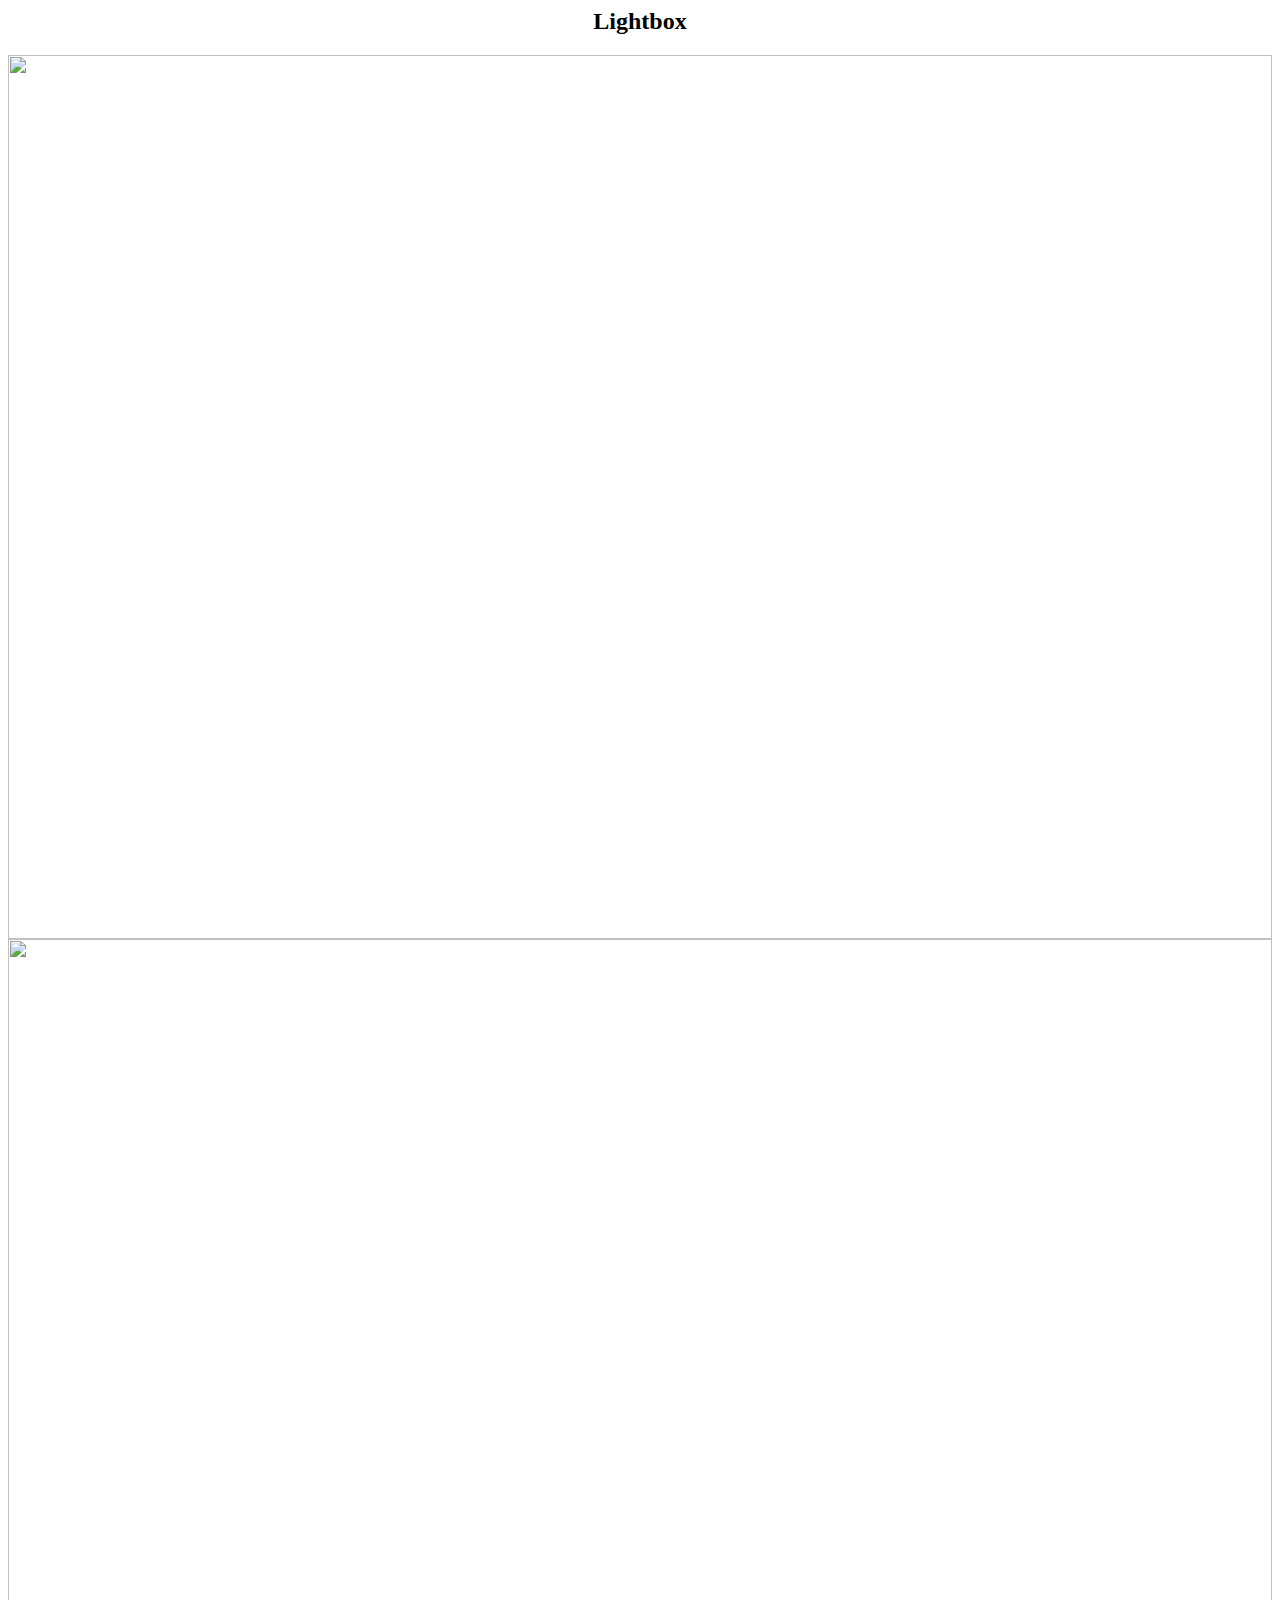
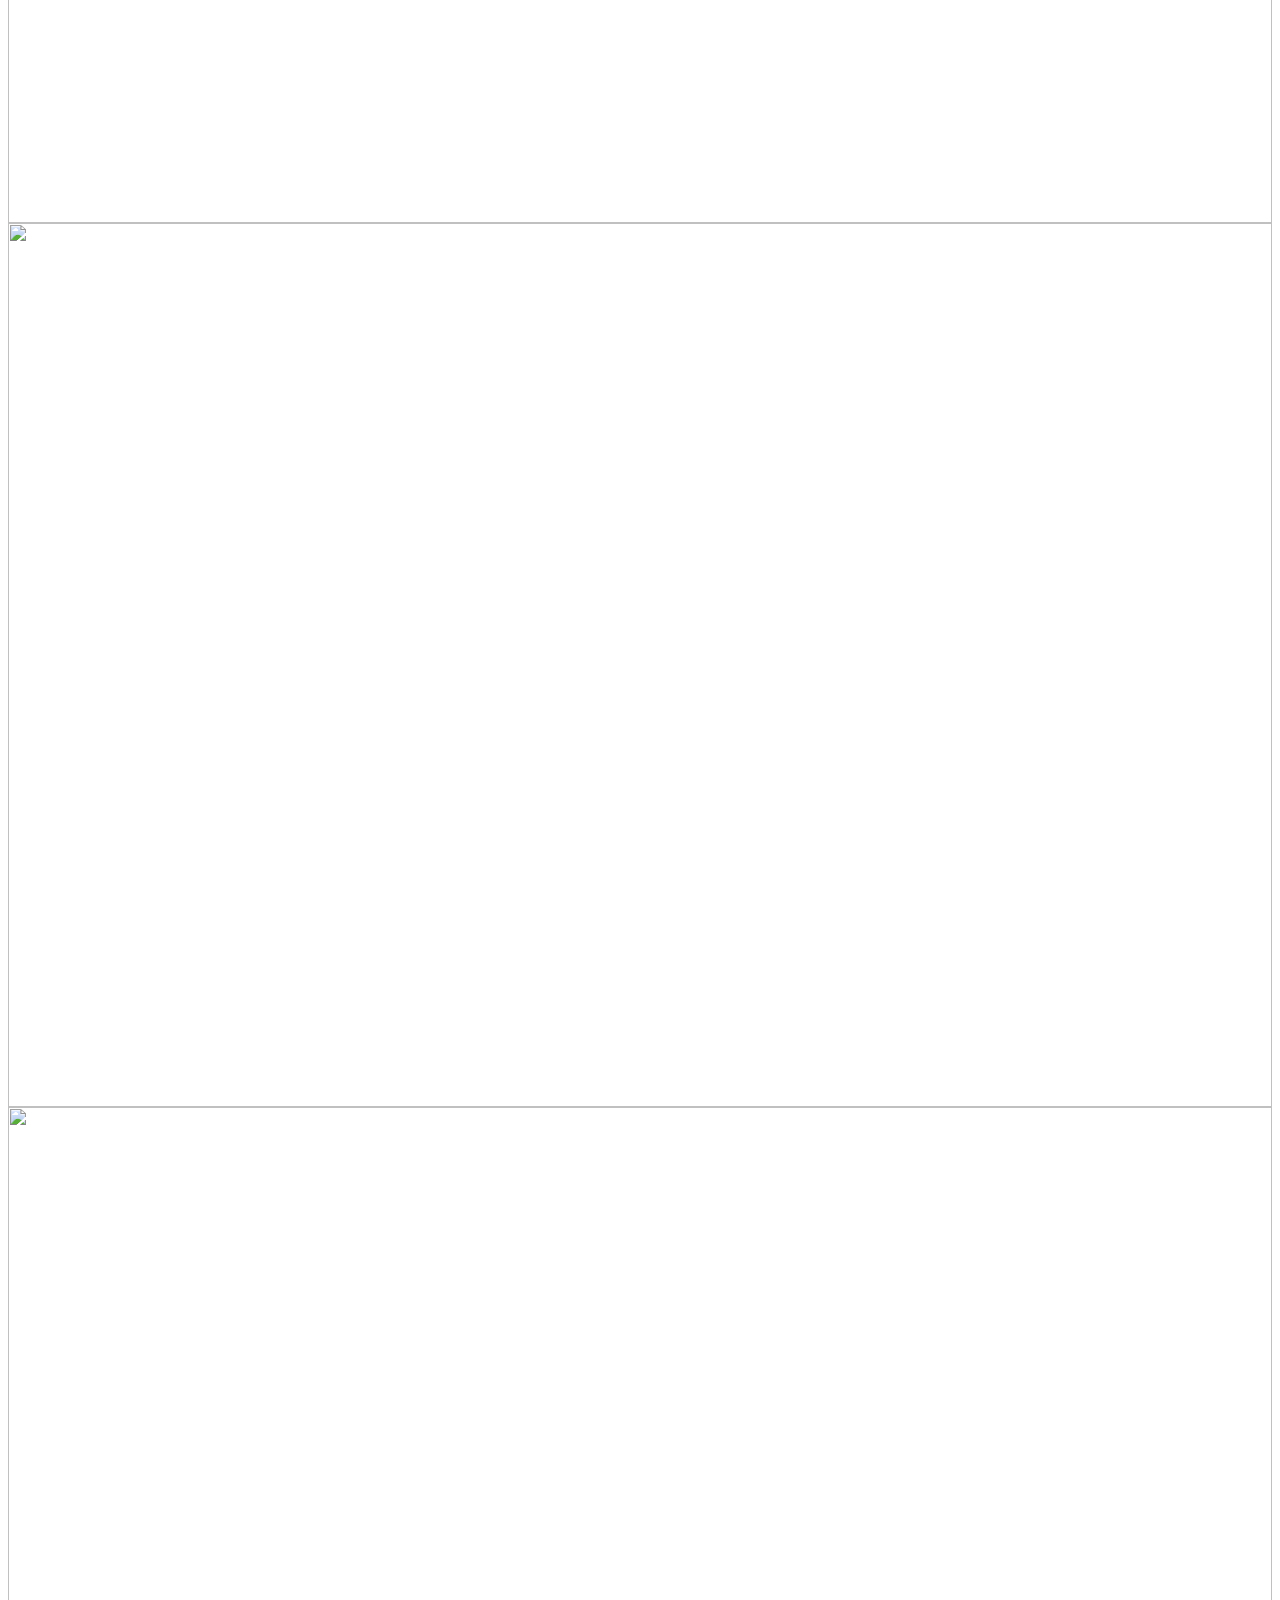
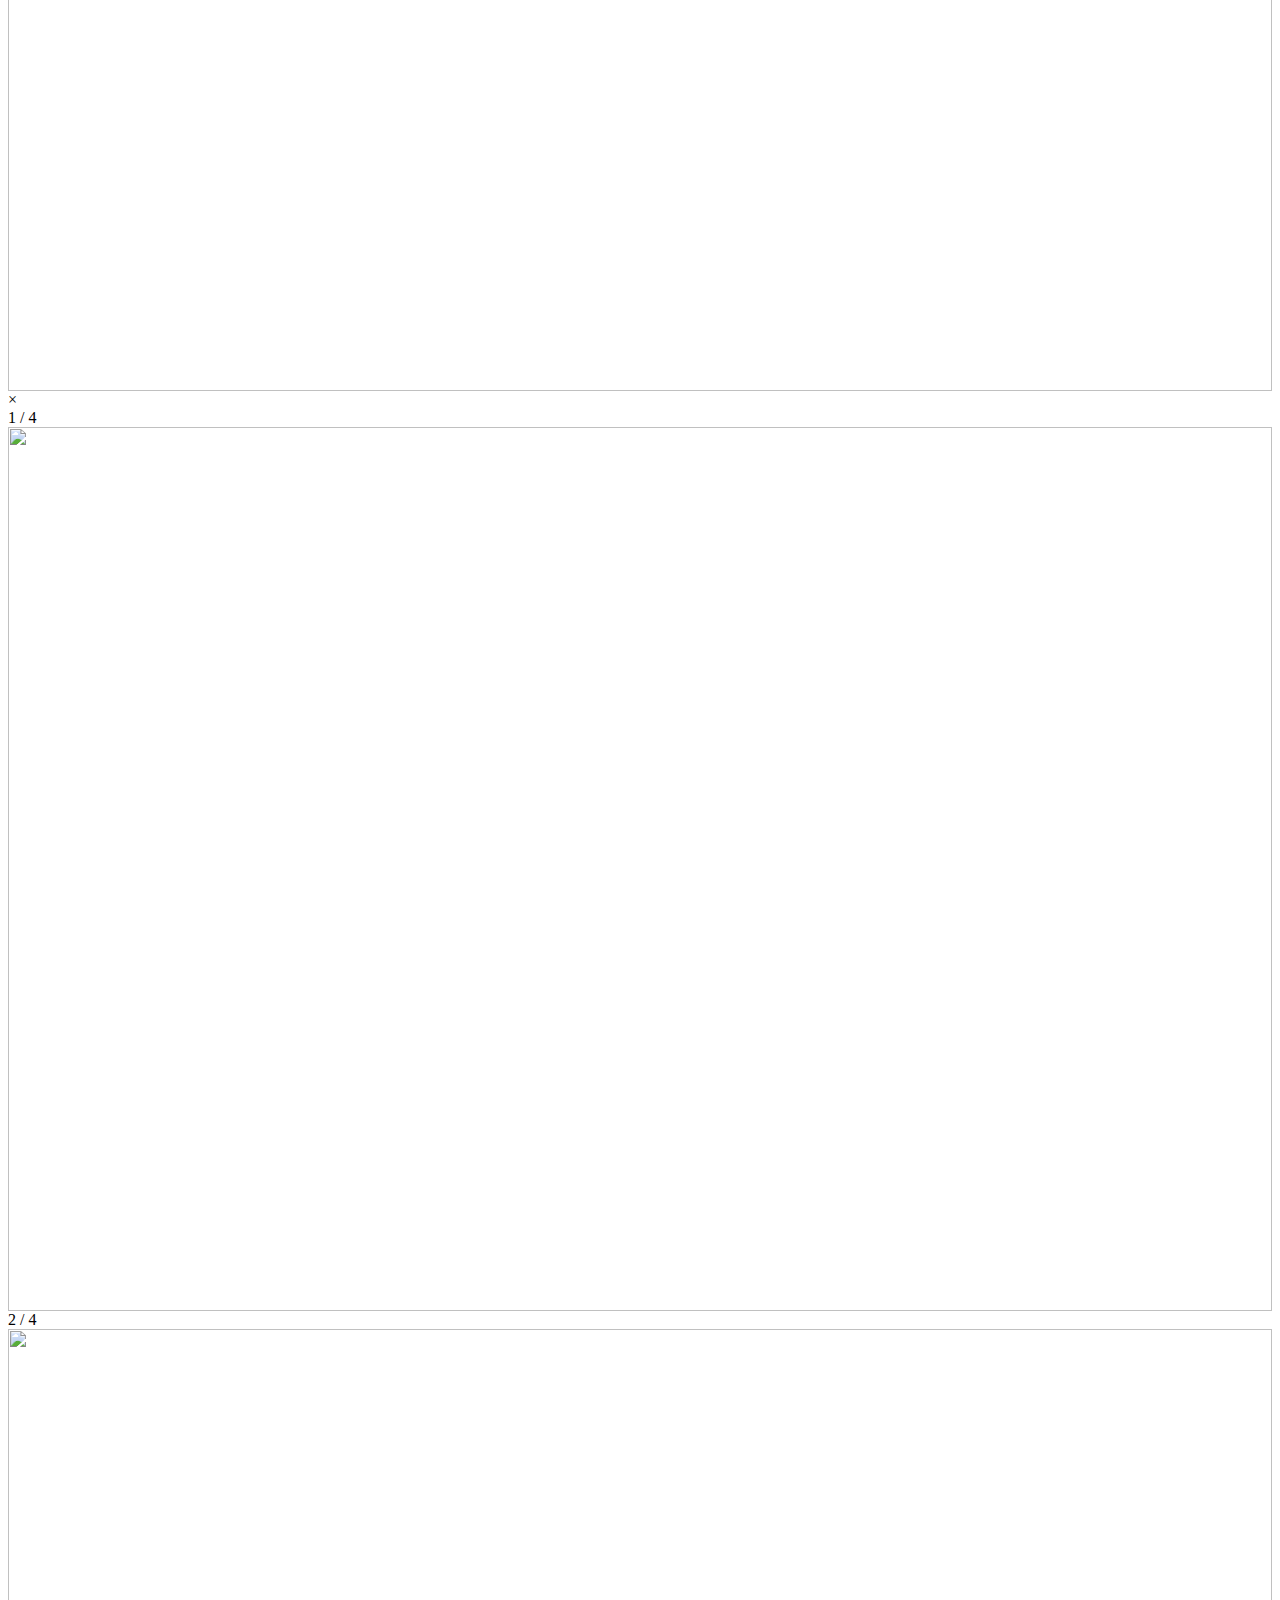
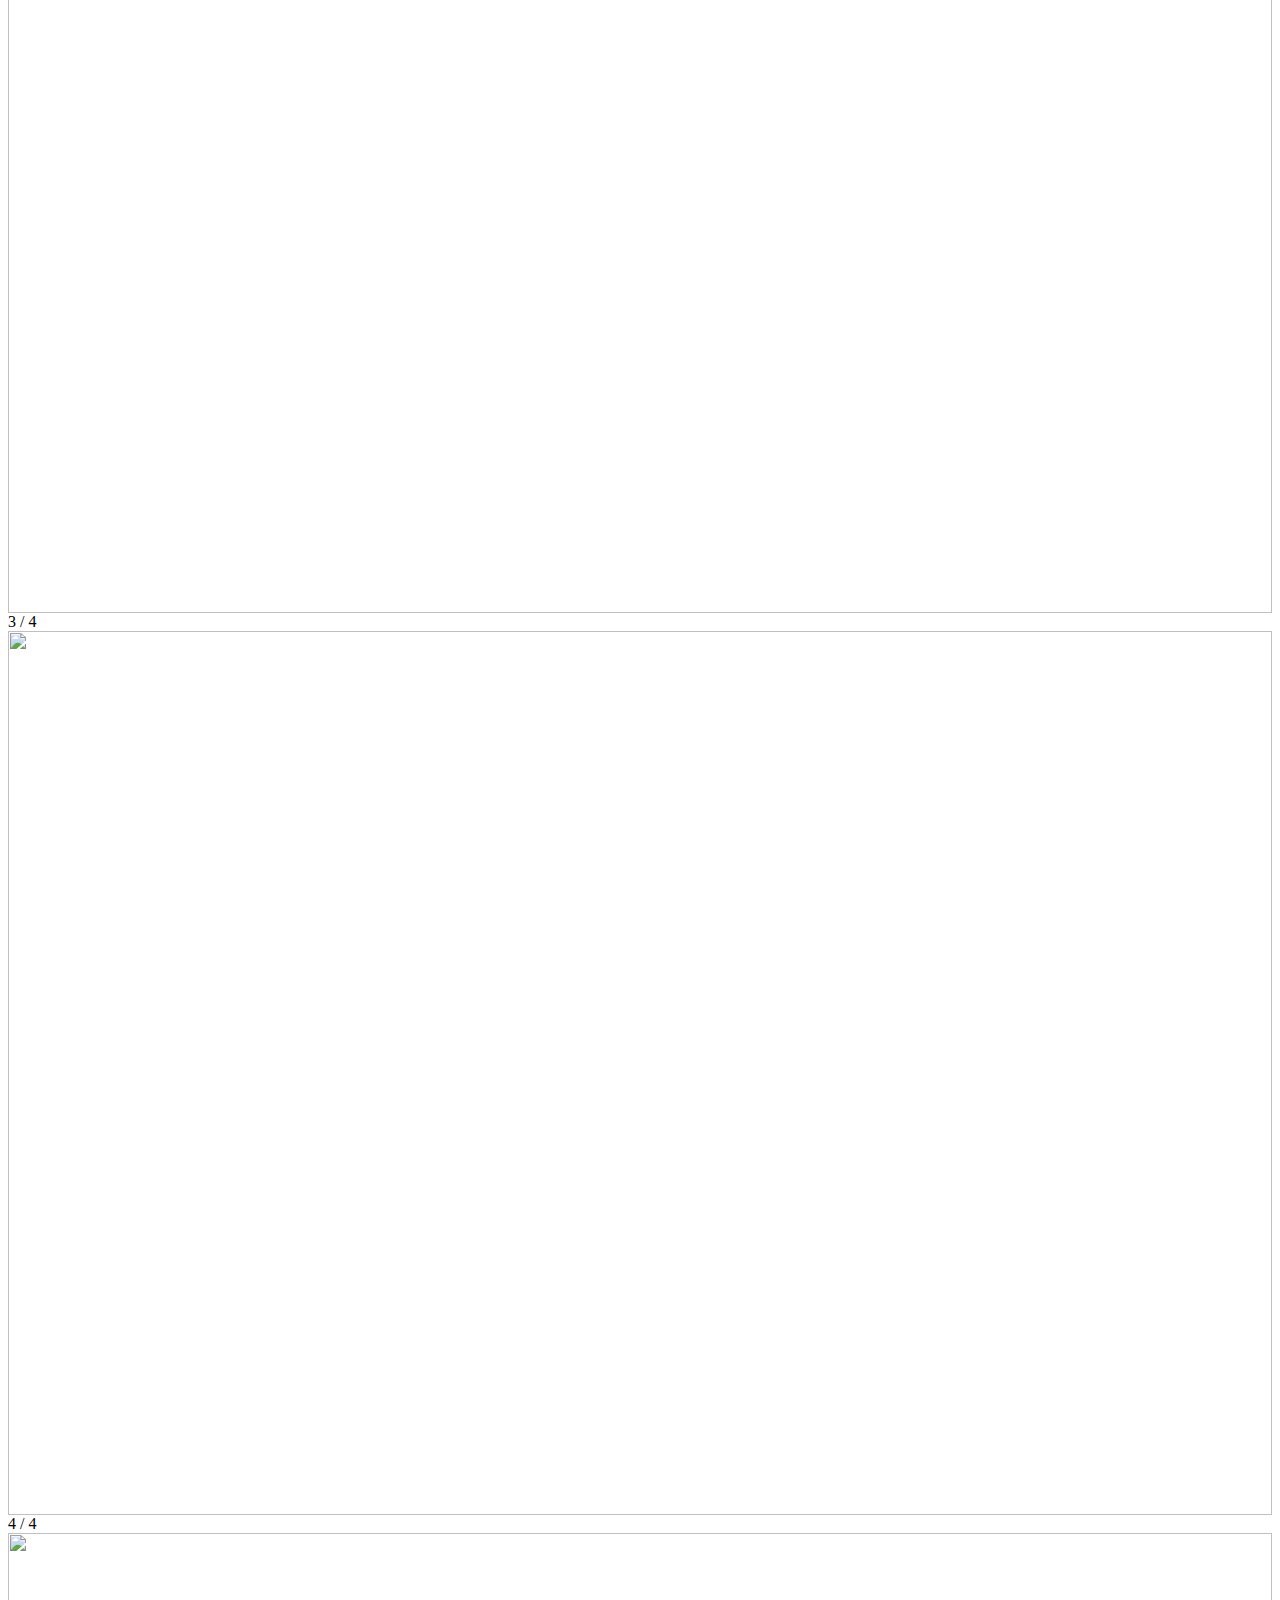
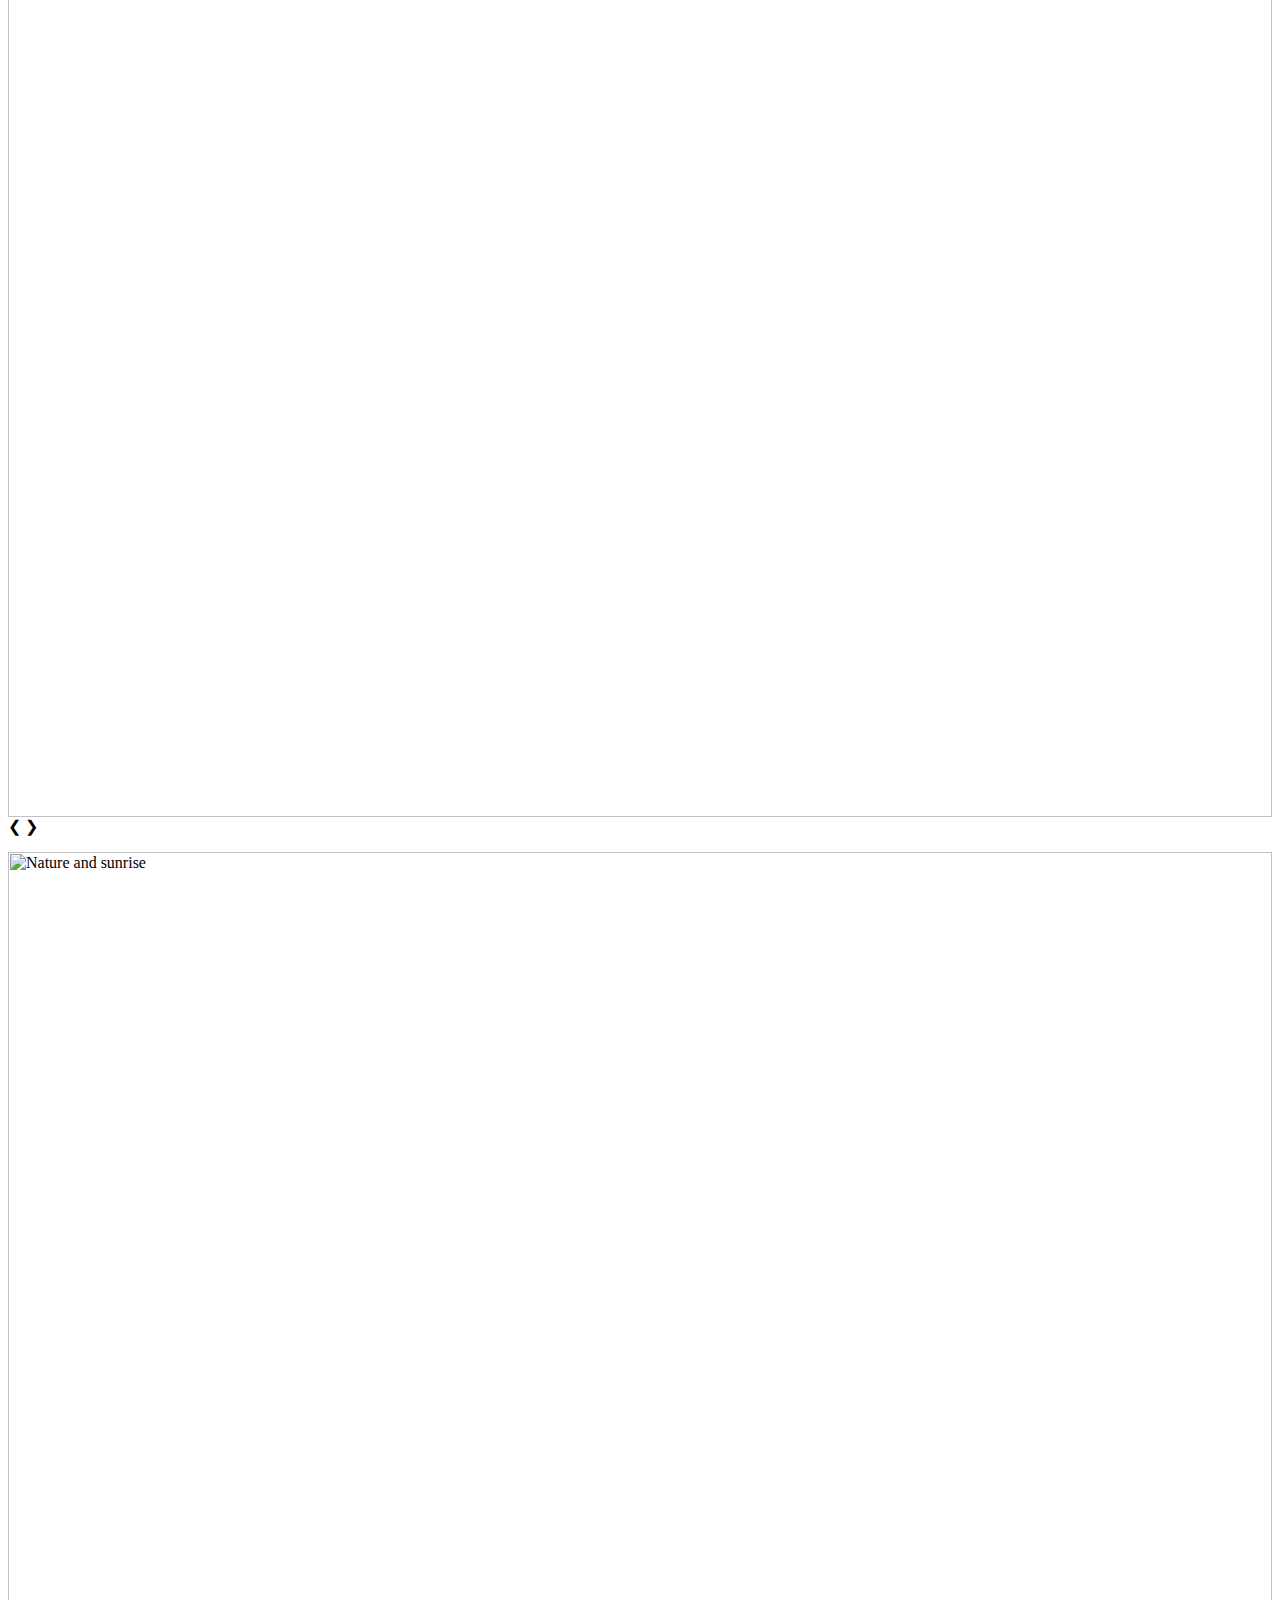
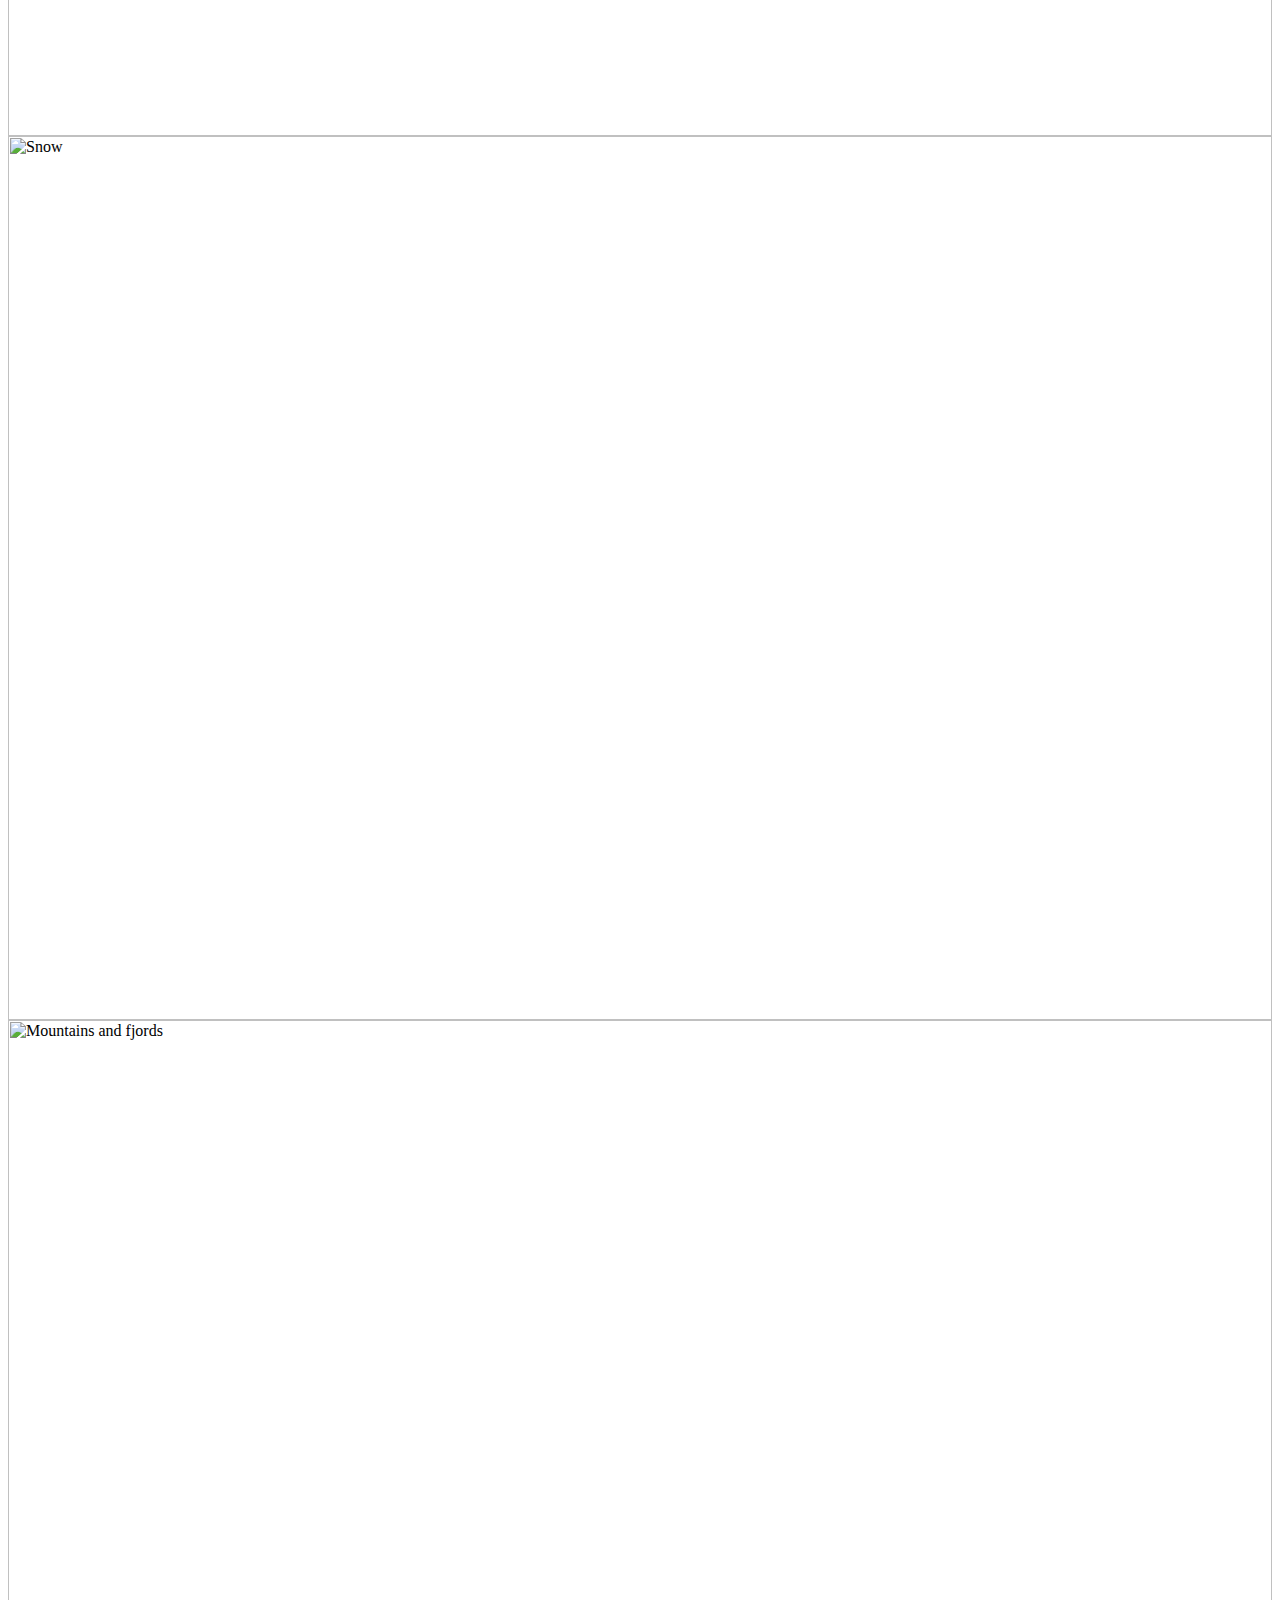
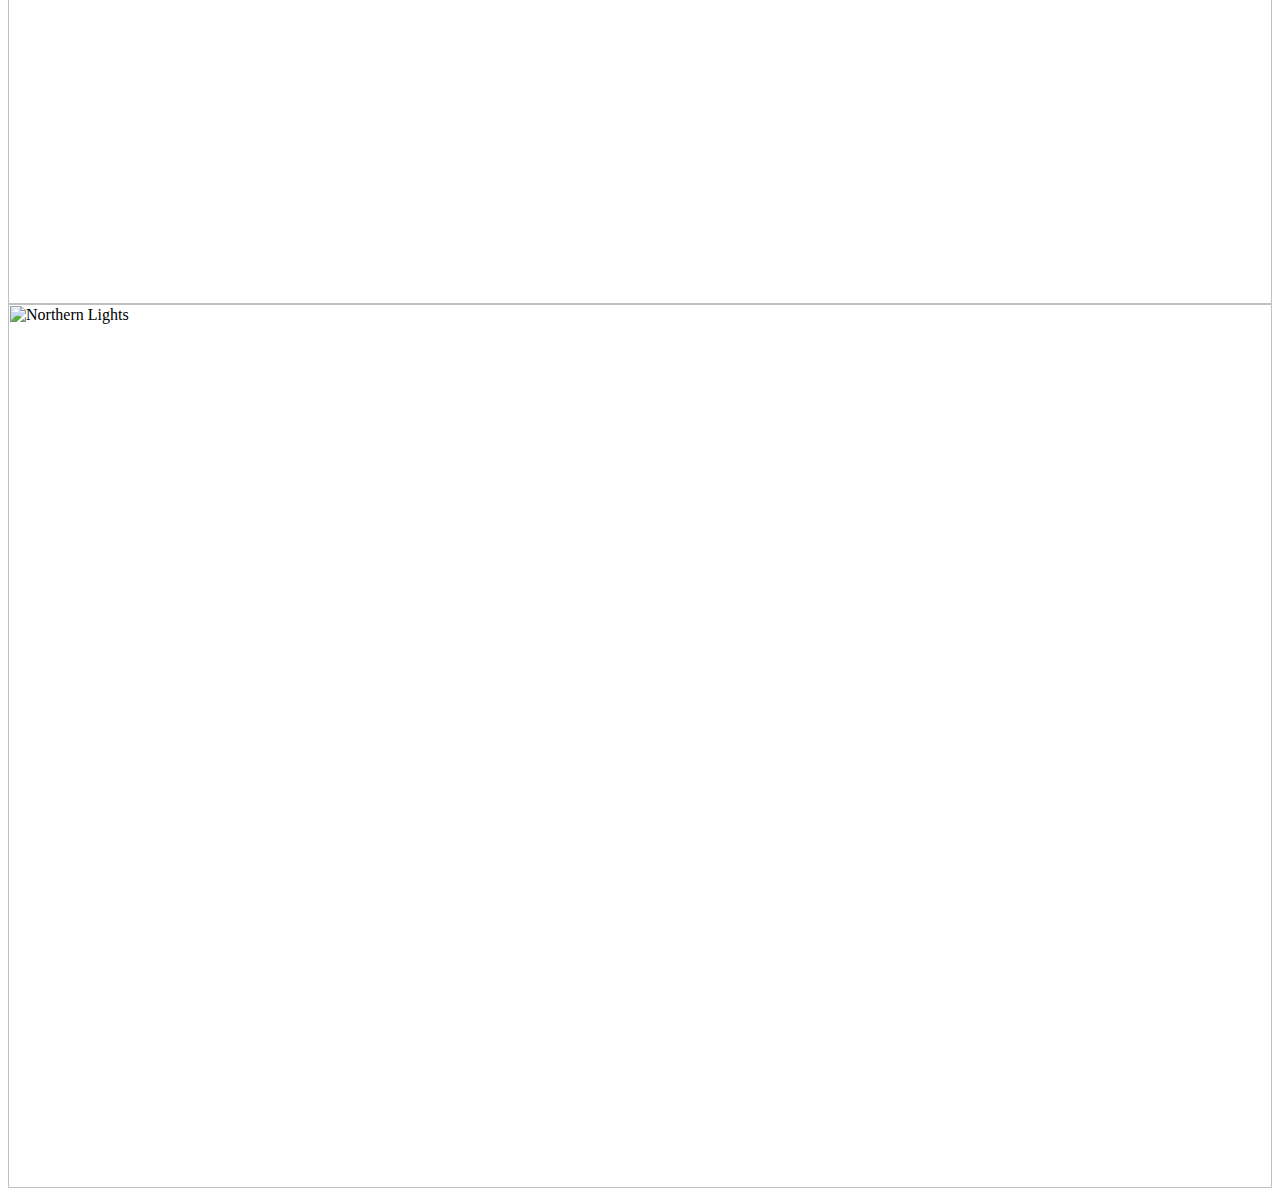
==== mordred.html @ 27543173 "updates" ====
<html>
<body>
<style src="gallery.css"></style>
 <script src="gallery.js"></script> 
<h2 style="text-align:center">Lightbox</h2>

<div class="row">
  <div class="column">
    <img src="img_nature.jpg" style="width:100%" onclick="openModal();currentSlide(1)" class="hover-shadow cursor">
  </div>
  <div class="column">
    <img src="img_snow.jpg" style="width:100%" onclick="openModal();currentSlide(2)" class="hover-shadow cursor">
  </div>
  <div class="column">
    <img src="img_mountains.jpg" style="width:100%" onclick="openModal();currentSlide(3)" class="hover-shadow cursor">
  </div>
  <div class="column">
    <img src="img_lights.jpg" style="width:100%" onclick="openModal();currentSlide(4)" class="hover-shadow cursor">
  </div>
</div>

<div id="myModal" class="modal">
  <span class="close cursor" onclick="closeModal()">&times;</span>
  <div class="modal-content">

    <div class="mySlides">
      <div class="numbertext">1 / 4</div>
      <img src="img_nature_wide.jpg" style="width:100%">
    </div>

    <div class="mySlides">
      <div class="numbertext">2 / 4</div>
      <img src="img_snow_wide.jpg" style="width:100%">
    </div>

    <div class="mySlides">
      <div class="numbertext">3 / 4</div>
      <img src="img_mountains_wide.jpg" style="width:100%">
    </div>
    
    <div class="mySlides">
      <div class="numbertext">4 / 4</div>
      <img src="img_lights_wide.jpg" style="width:100%">
    </div>
    
    <a class="prev" onclick="plusSlides(-1)">&#10094;</a>
    <a class="next" onclick="plusSlides(1)">&#10095;</a>

    <div class="caption-container">
      <p id="caption"></p>
    </div>


    <div class="column">
      <img class="demo cursor" src="img_nature_wide.jpg" style="width:100%" onclick="currentSlide(1)" alt="Nature and sunrise">
    </div>
    <div class="column">
      <img class="demo cursor" src="img_snow_wide.jpg" style="width:100%" onclick="currentSlide(2)" alt="Snow">
    </div>
    <div class="column">
      <img class="demo cursor" src="img_mountains_wide.jpg" style="width:100%" onclick="currentSlide(3)" alt="Mountains and fjords">
    </div>
    <div class="column">
      <img class="demo cursor" src="img_lights_wide.jpg" style="width:100%" onclick="currentSlide(4)" alt="Northern Lights">
    </div>
  </div>
</div>

</body>
</html>
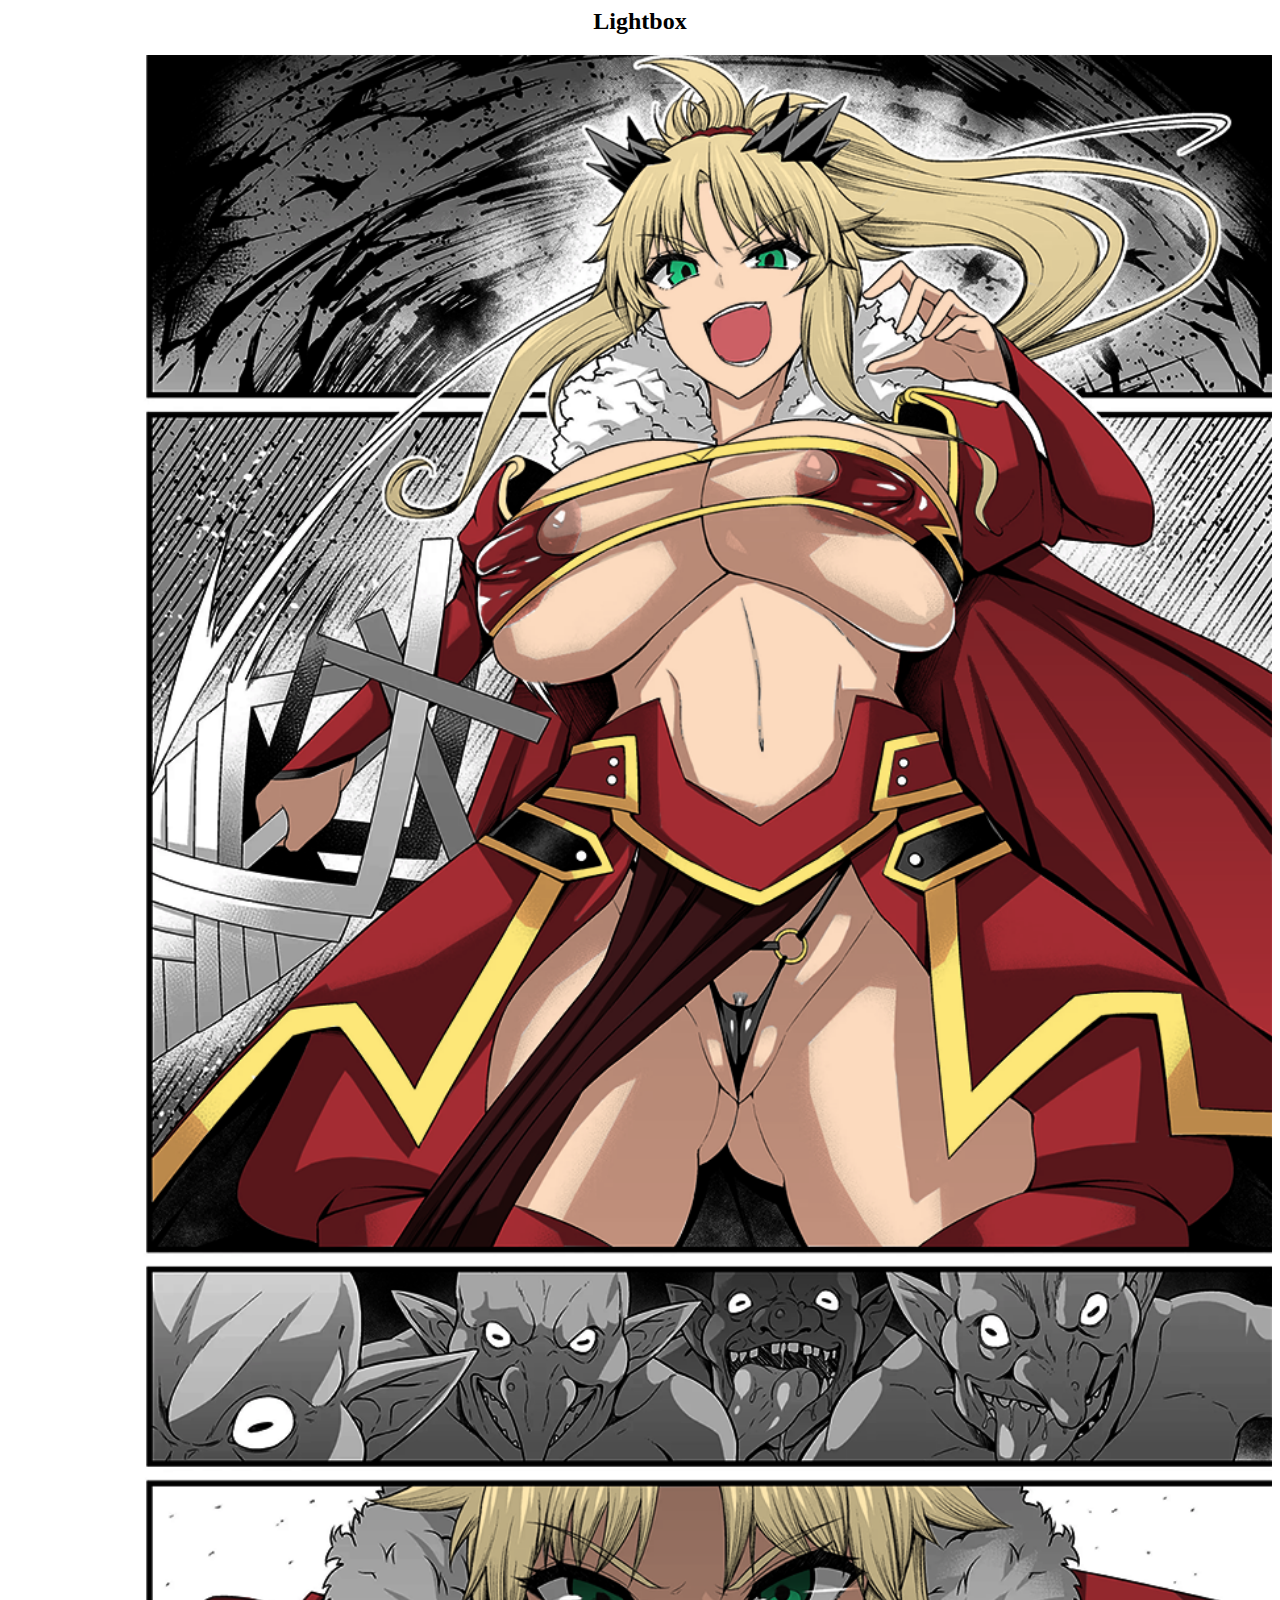
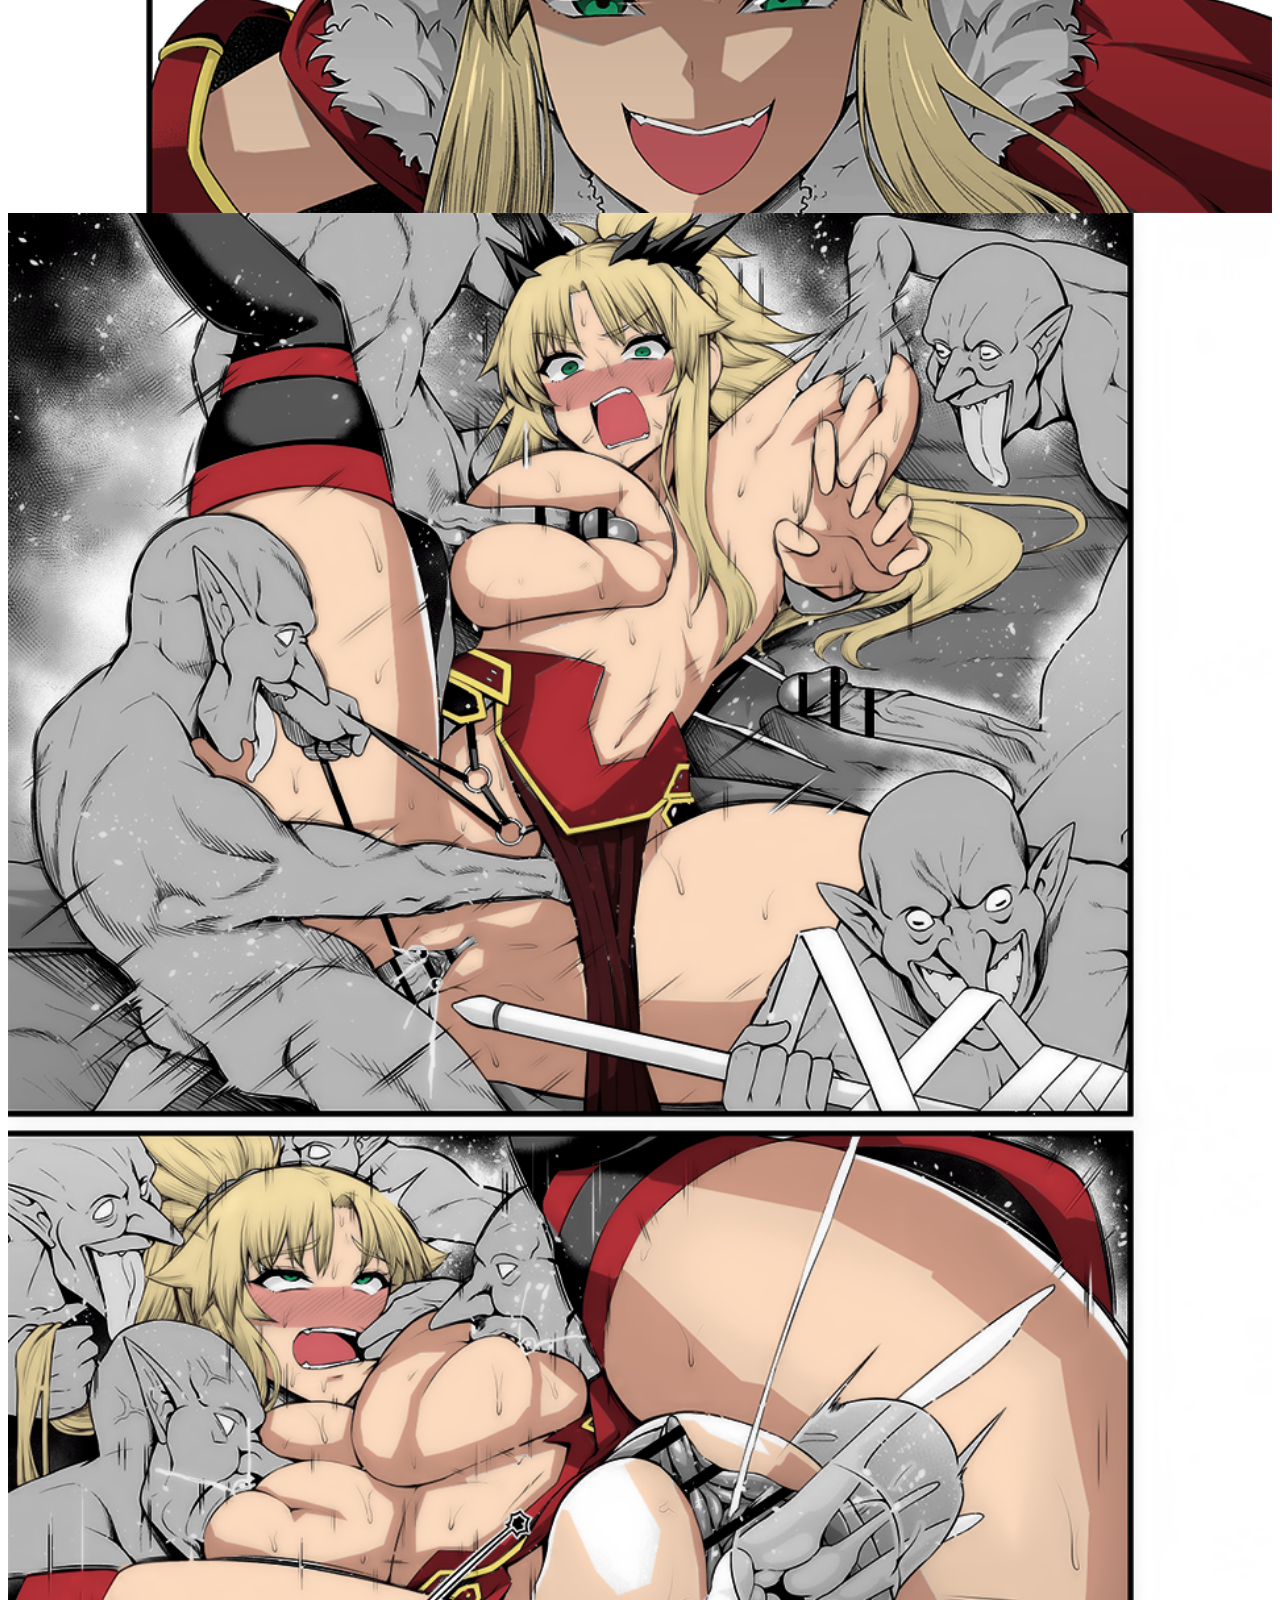
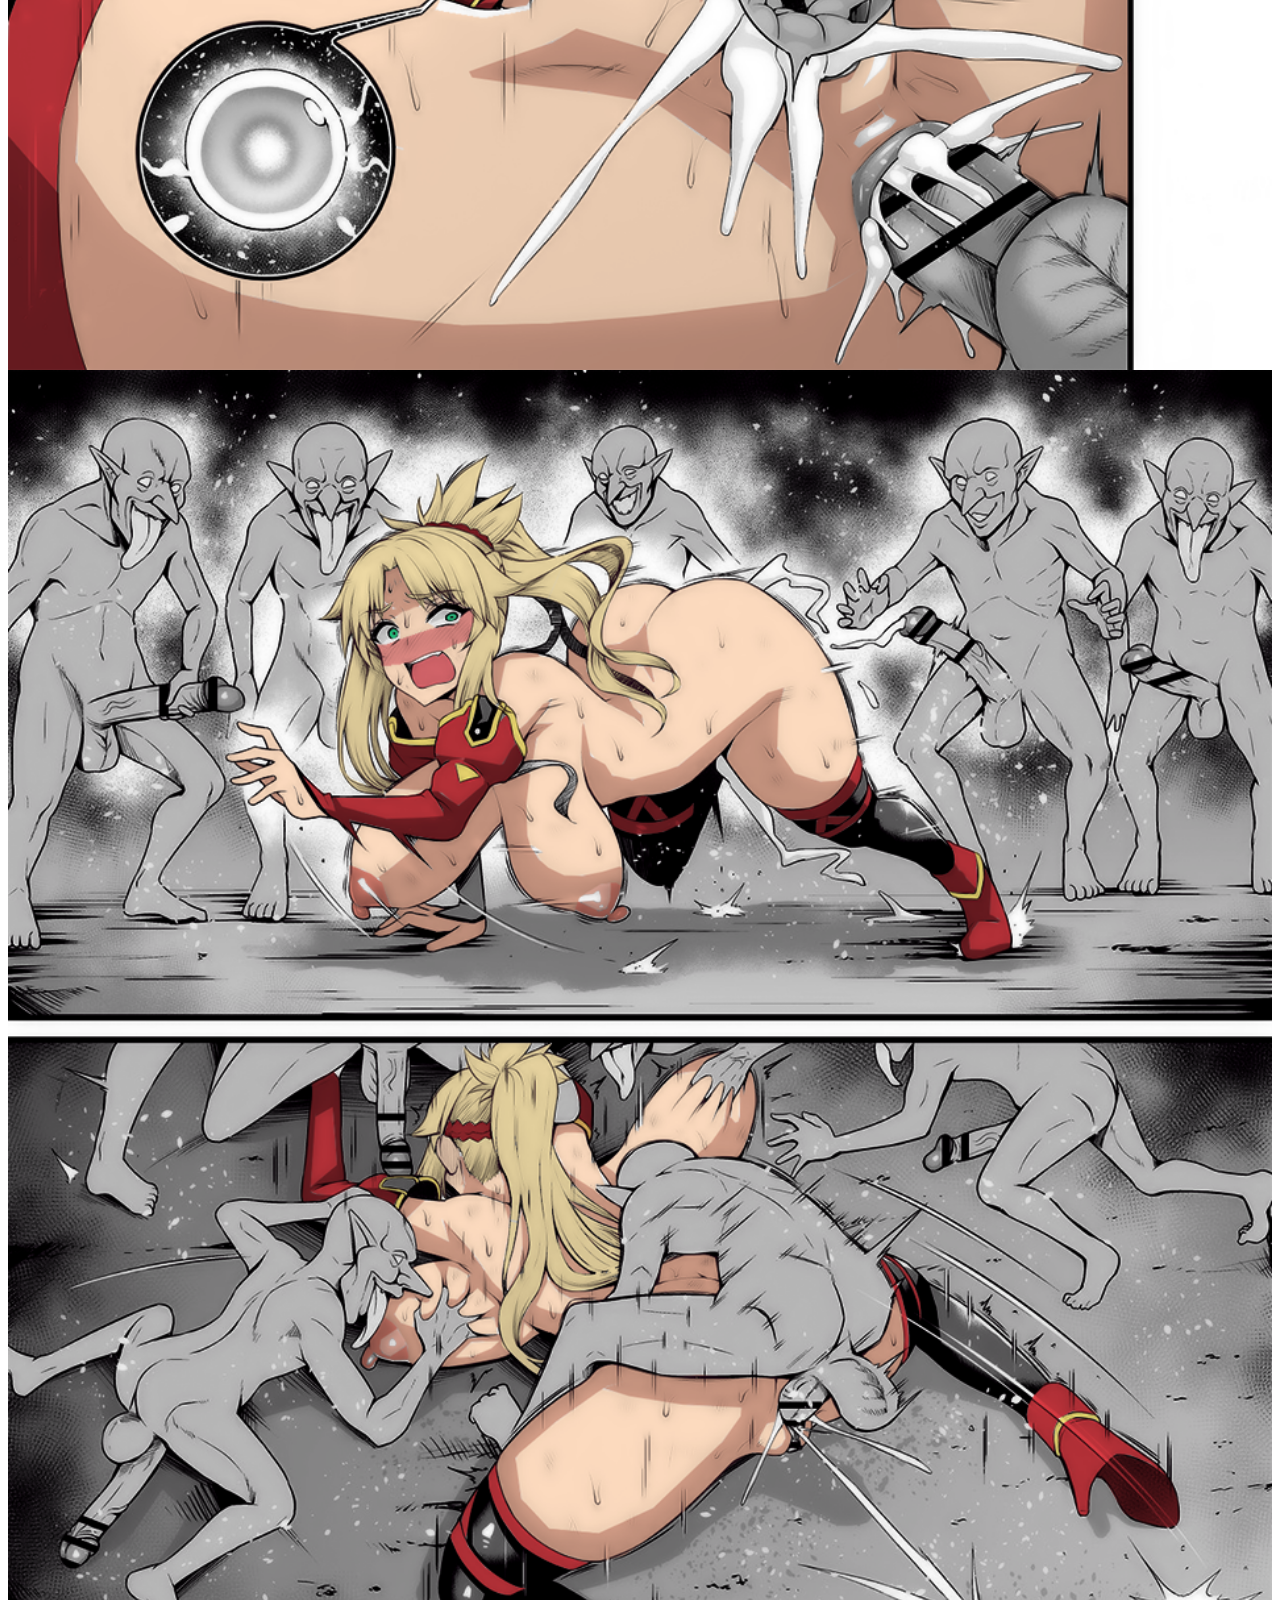
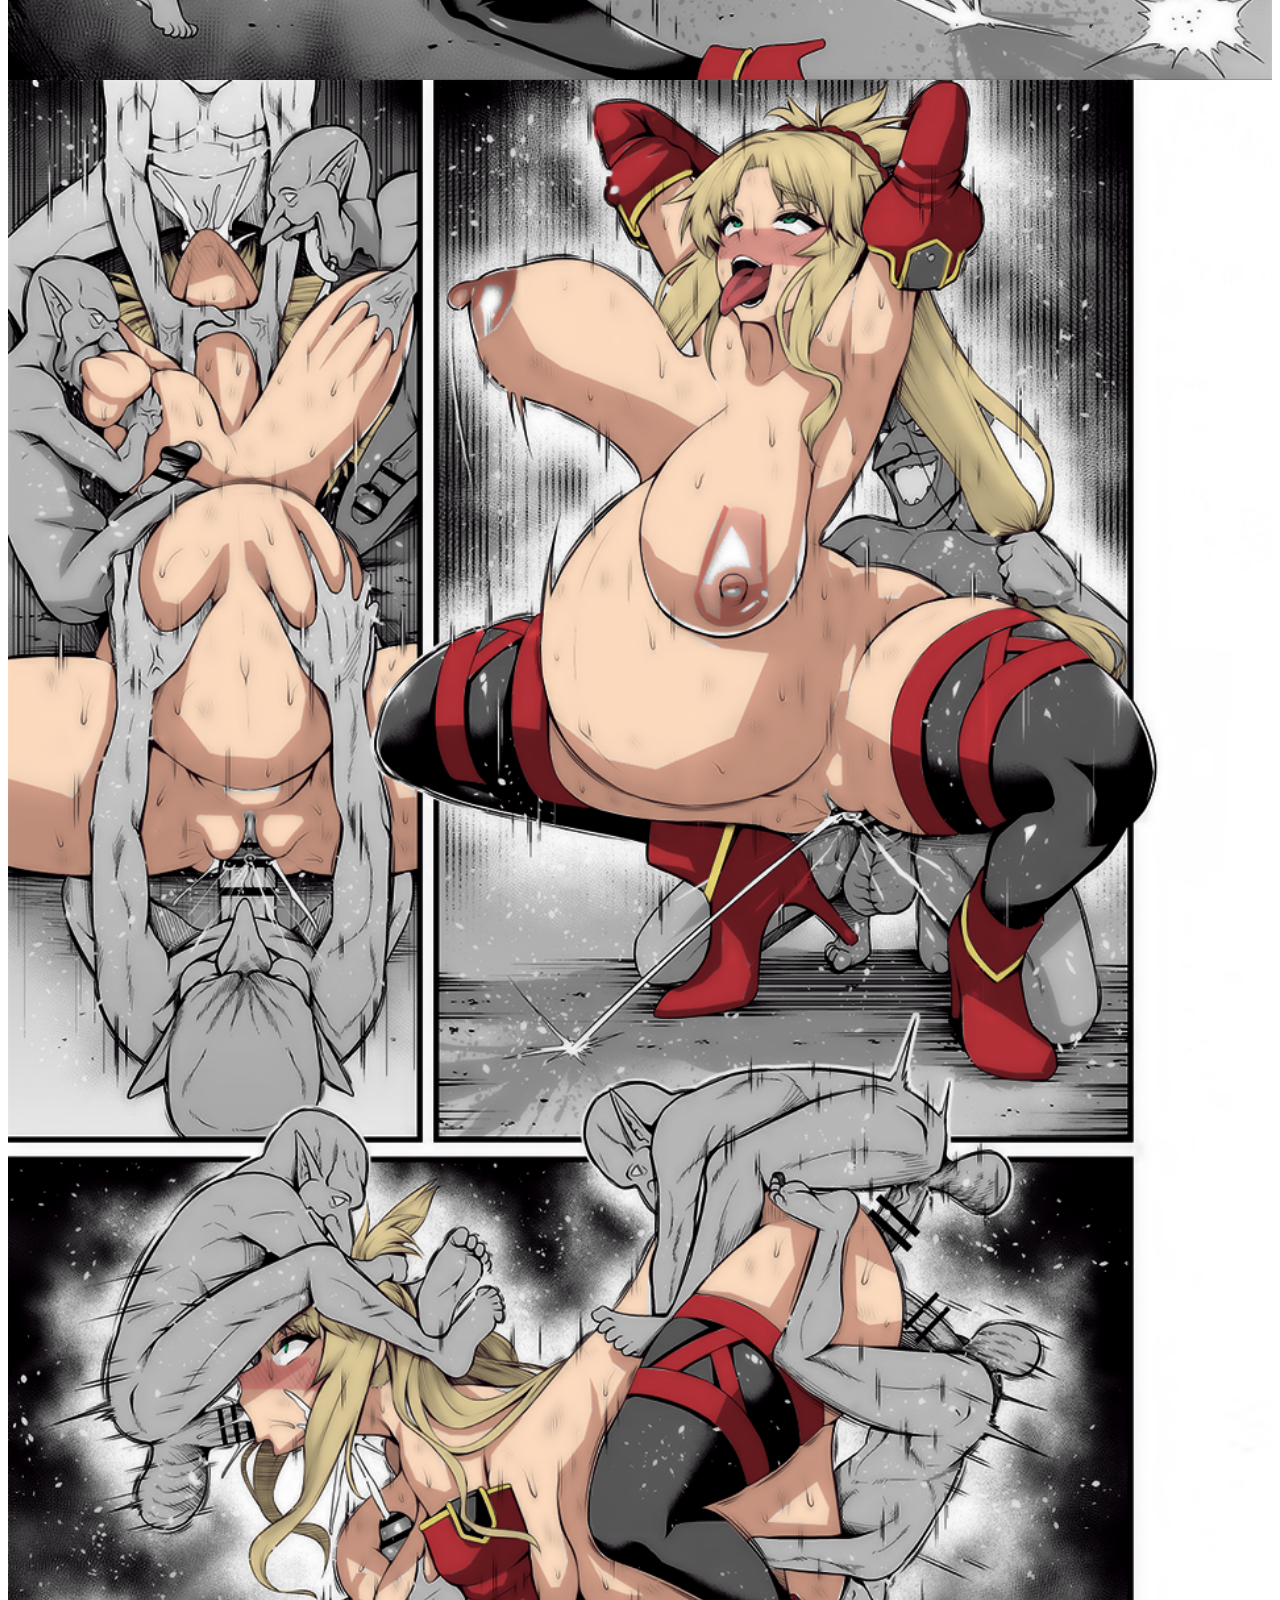
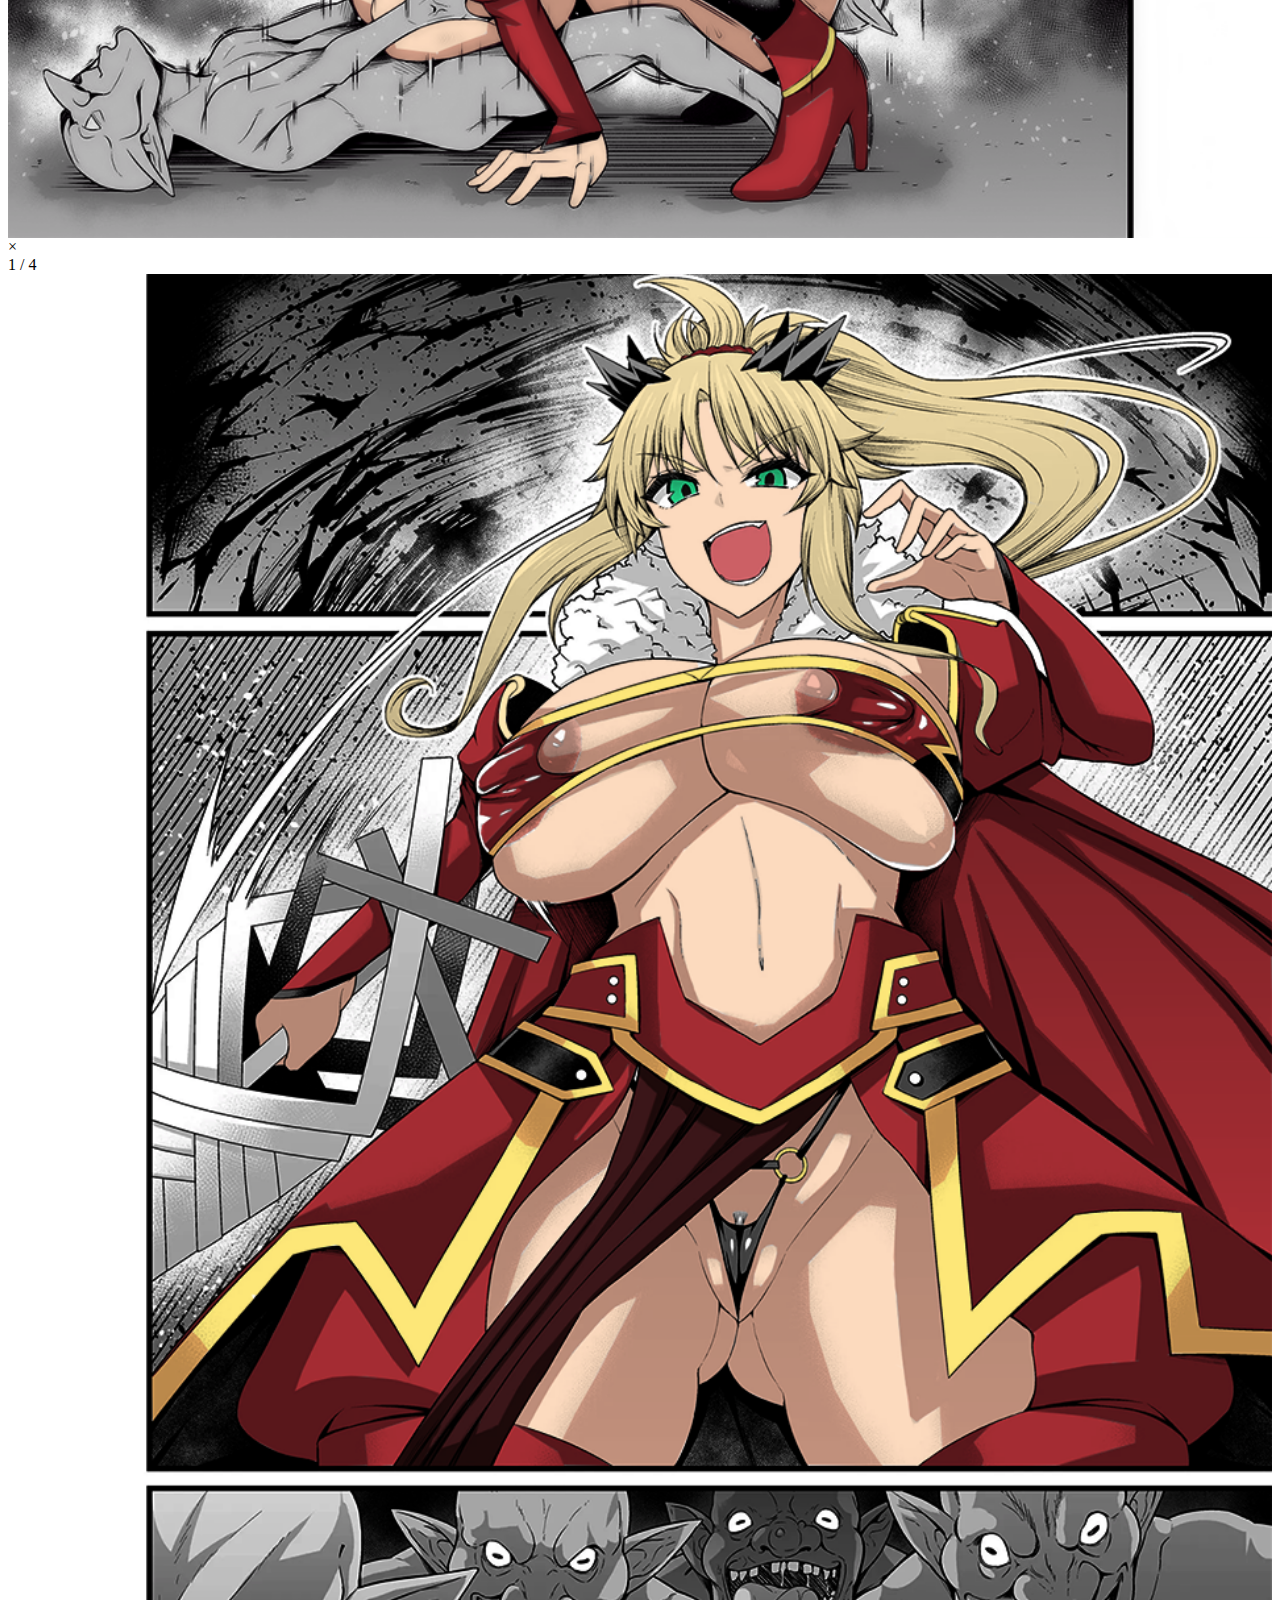
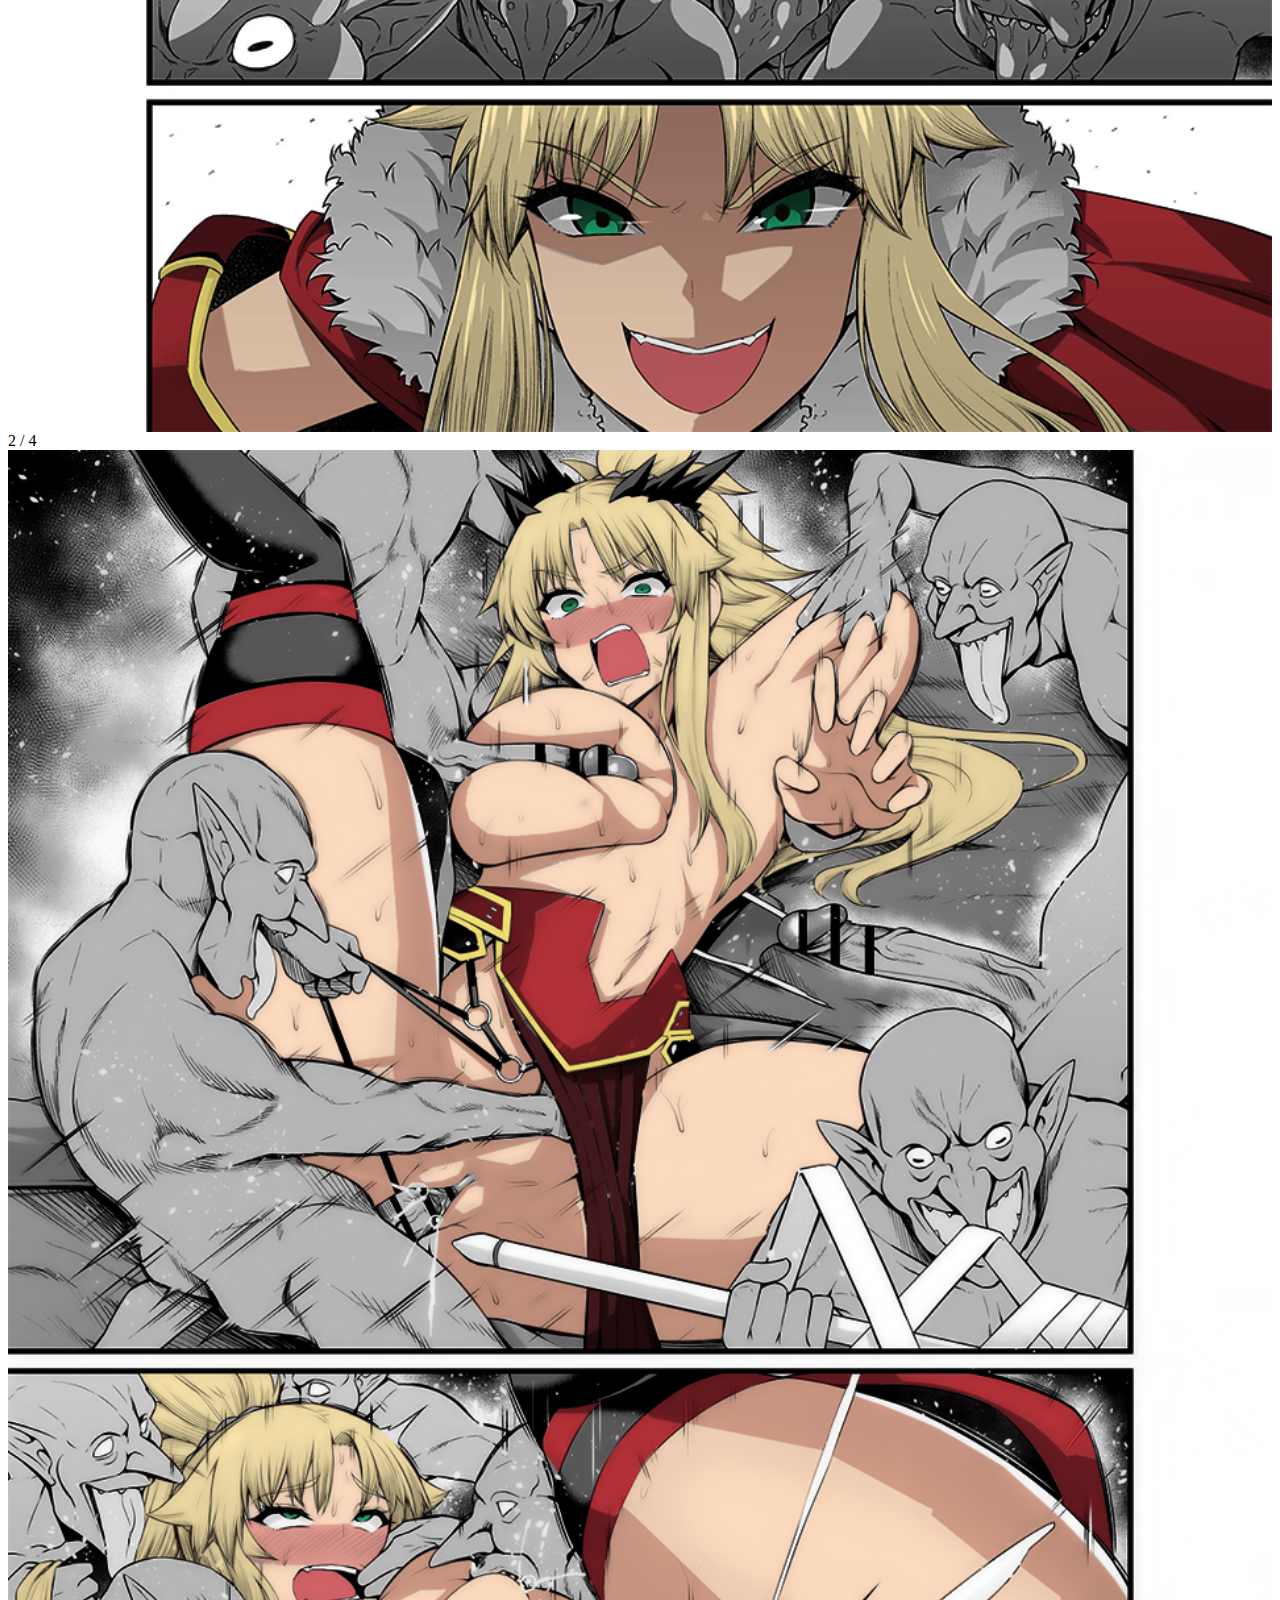
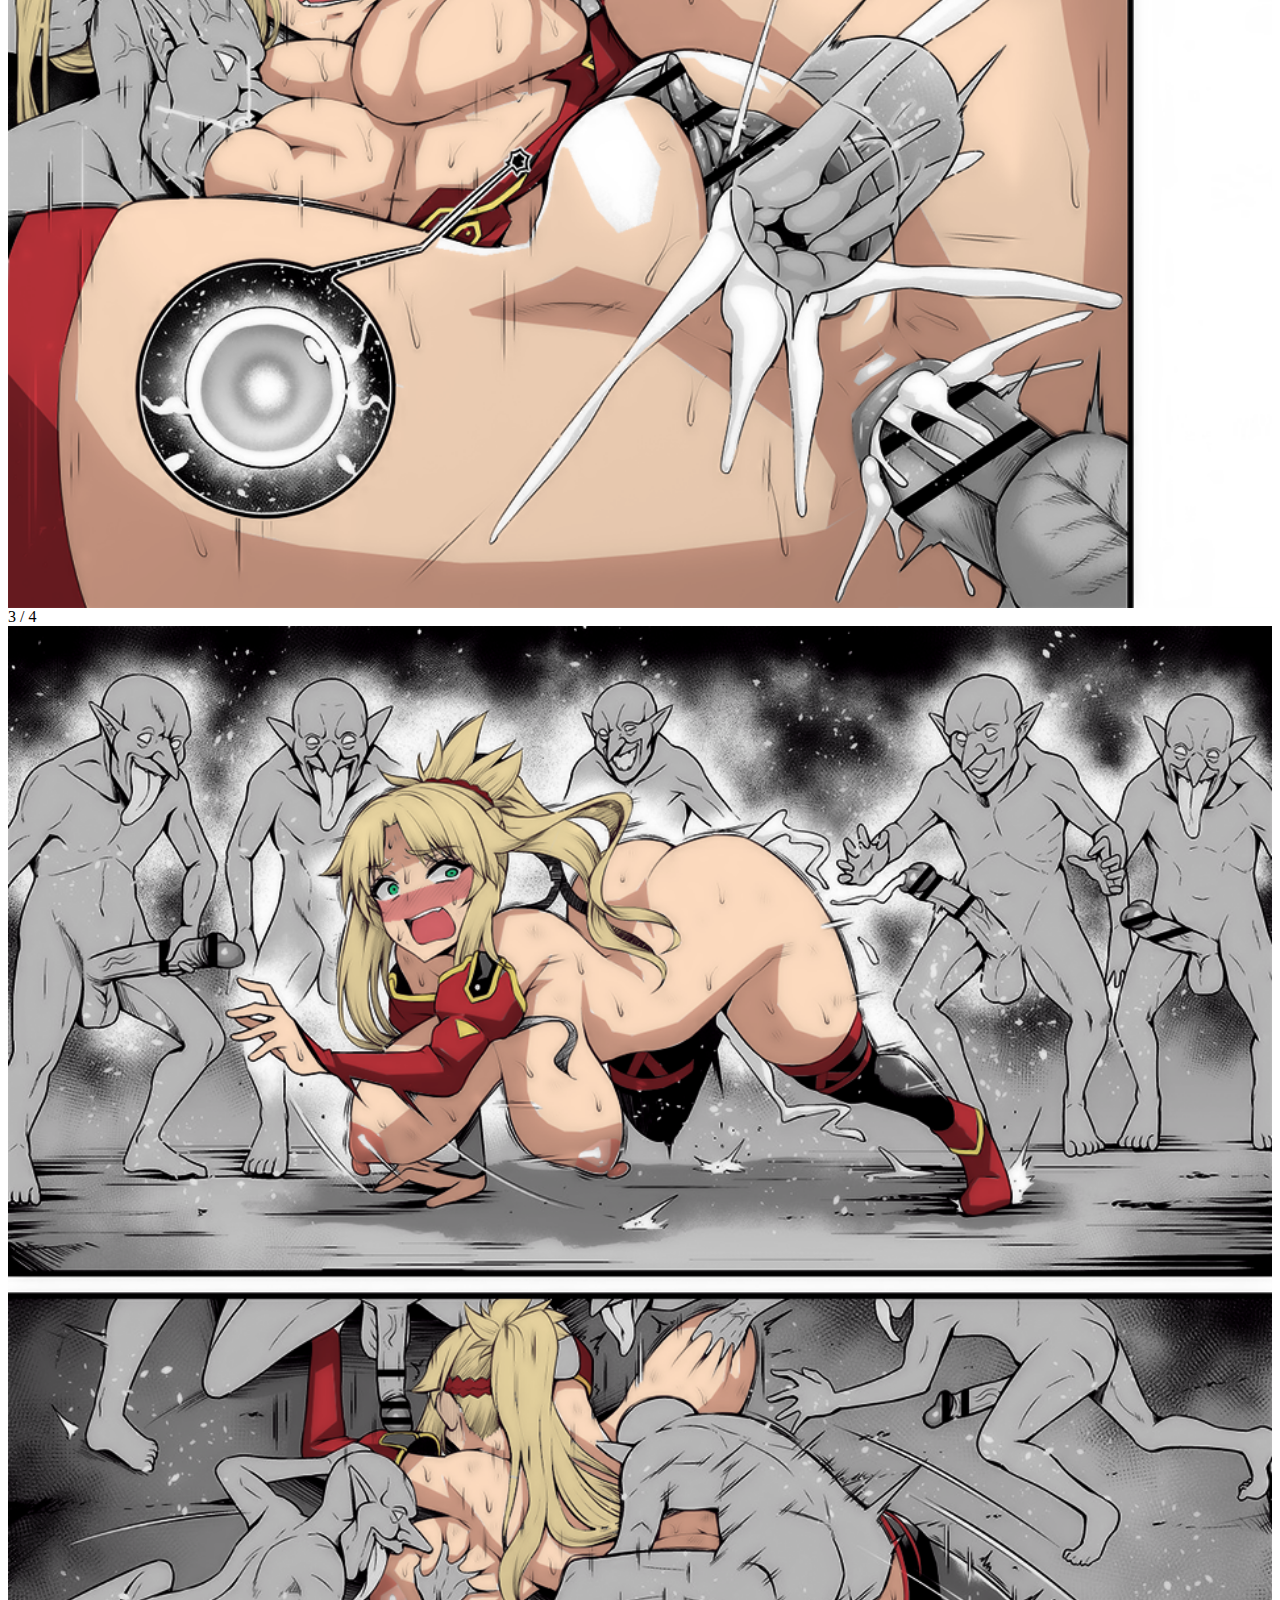
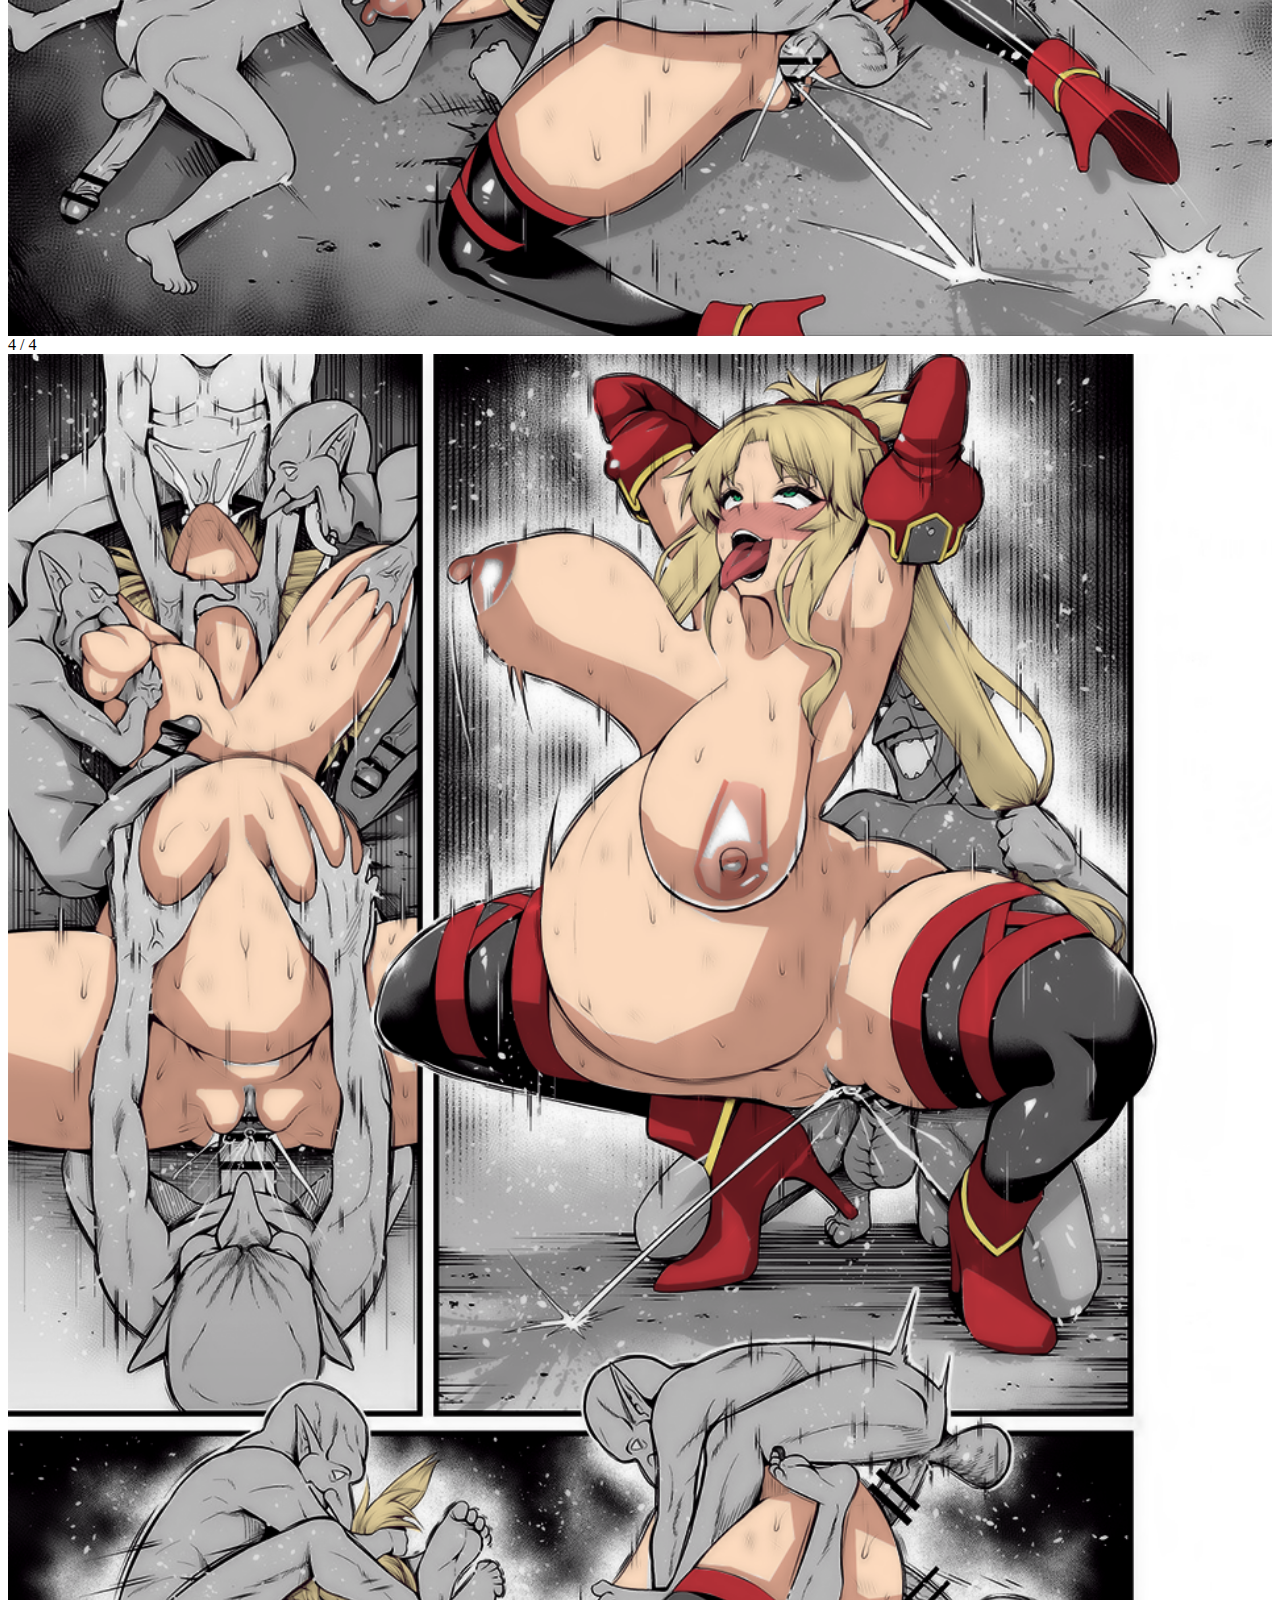
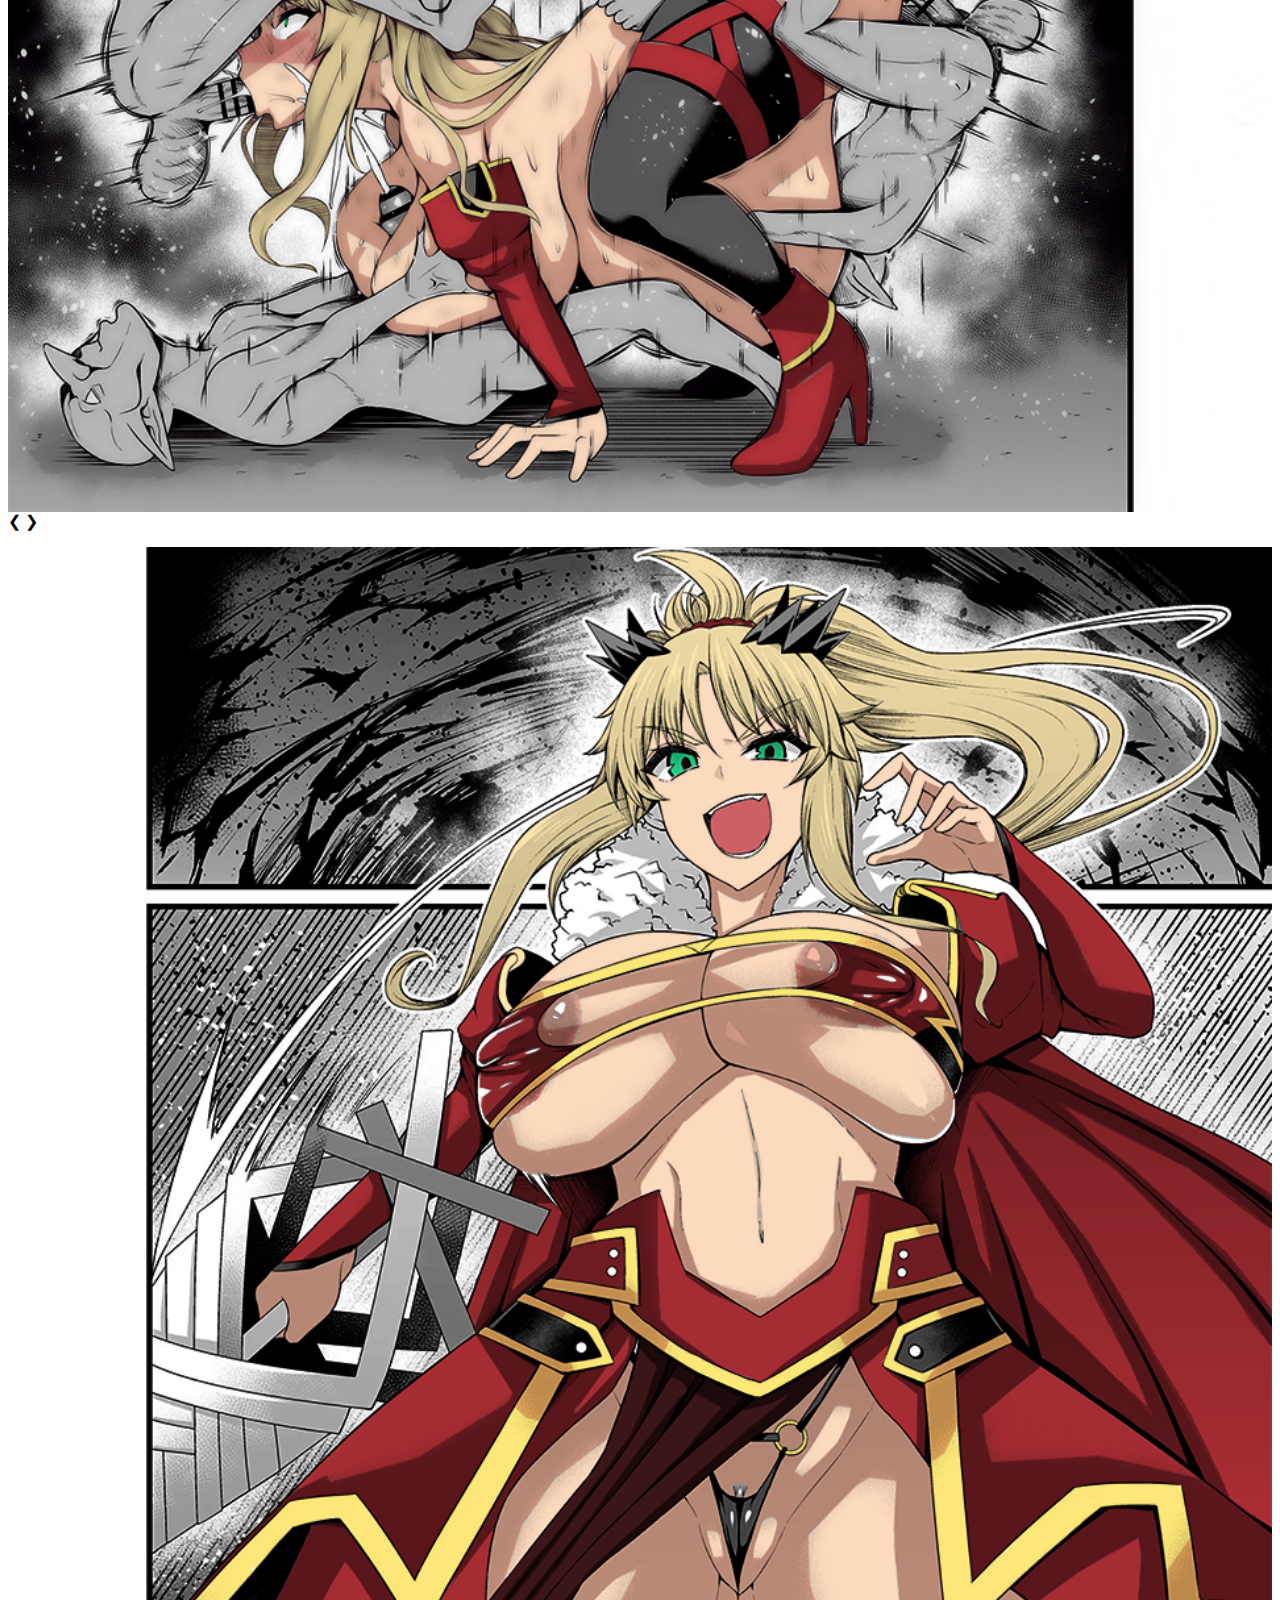
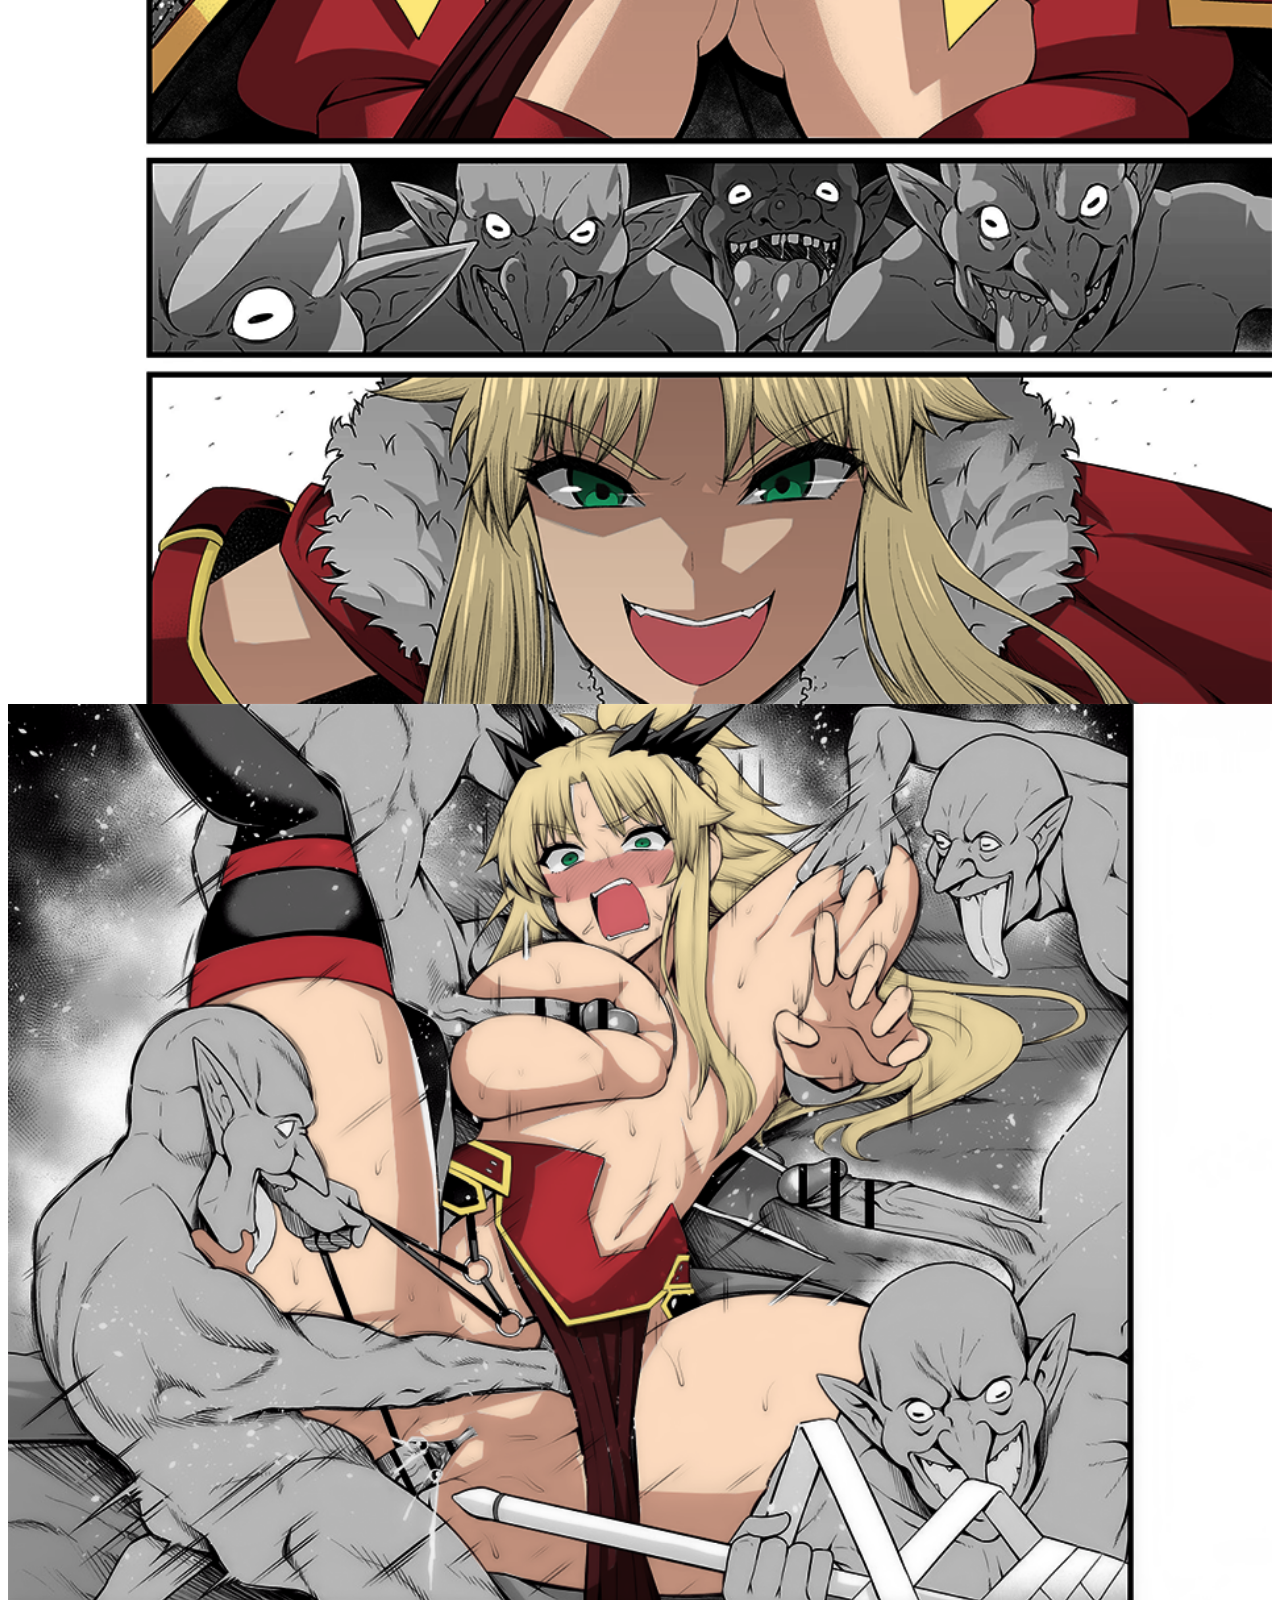
==== commit 620415fc: "Update mordred.html" ====
--- a/mordred.html
+++ b/mordred.html
@@ -6,16 +6,16 @@
 
 <div class="row">
   <div class="column">
-    <img src="img_nature.jpg" style="width:100%" onclick="openModal();currentSlide(1)" class="hover-shadow cursor">
+    <img src="images/0002/1.png" style="width:100%" onclick="openModal();currentSlide(1)" class="hover-shadow cursor">
   </div>
   <div class="column">
-    <img src="img_snow.jpg" style="width:100%" onclick="openModal();currentSlide(2)" class="hover-shadow cursor">
+    <img src="images/0002/2.png" style="width:100%" onclick="openModal();currentSlide(2)" class="hover-shadow cursor">
   </div>
   <div class="column">
-    <img src="img_mountains.jpg" style="width:100%" onclick="openModal();currentSlide(3)" class="hover-shadow cursor">
+    <img src="images/0002/3.png" style="width:100%" onclick="openModal();currentSlide(3)" class="hover-shadow cursor">
   </div>
   <div class="column">
-    <img src="img_lights.jpg" style="width:100%" onclick="openModal();currentSlide(4)" class="hover-shadow cursor">
+    <img src="images/0002/4.png" style="width:100%" onclick="openModal();currentSlide(4)" class="hover-shadow cursor">
   </div>
 </div>
 
@@ -25,22 +25,22 @@
 
     <div class="mySlides">
       <div class="numbertext">1 / 4</div>
-      <img src="img_nature_wide.jpg" style="width:100%">
+      <img src="images/0002/1.png" style="width:100%">
     </div>
 
     <div class="mySlides">
       <div class="numbertext">2 / 4</div>
-      <img src="img_snow_wide.jpg" style="width:100%">
+      <img src="images/0002/2.png" style="width:100%">
     </div>
 
     <div class="mySlides">
       <div class="numbertext">3 / 4</div>
-      <img src="img_mountains_wide.jpg" style="width:100%">
+      <img src="images/0002/3.png" style="width:100%">
     </div>
     
     <div class="mySlides">
       <div class="numbertext">4 / 4</div>
-      <img src="img_lights_wide.jpg" style="width:100%">
+      <img src="images/0002/4.png" style="width:100%">
     </div>
     
     <a class="prev" onclick="plusSlides(-1)">&#10094;</a>
@@ -52,16 +52,16 @@
 
 
     <div class="column">
-      <img class="demo cursor" src="img_nature_wide.jpg" style="width:100%" onclick="currentSlide(1)" alt="Nature and sunrise">
+      <img class="demo cursor" src="images/0002/1.png" style="width:100%" onclick="currentSlide(1)">
     </div>
     <div class="column">
-      <img class="demo cursor" src="img_snow_wide.jpg" style="width:100%" onclick="currentSlide(2)" alt="Snow">
+      <img class="demo cursor" src="images/0002/2.png" style="width:100%" onclick="currentSlide(2)">
     </div>
     <div class="column">
-      <img class="demo cursor" src="img_mountains_wide.jpg" style="width:100%" onclick="currentSlide(3)" alt="Mountains and fjords">
+      <img class="demo cursor" src="images/0002/3.png" style="width:100%" onclick="currentSlide(3)">
     </div>
     <div class="column">
-      <img class="demo cursor" src="img_lights_wide.jpg" style="width:100%" onclick="currentSlide(4)" alt="Northern Lights">
+      <img class="demo cursor" src="images/0002/1.png" style="width:100%" onclick="currentSlide(4)">
     </div>
   </div>
 </div>
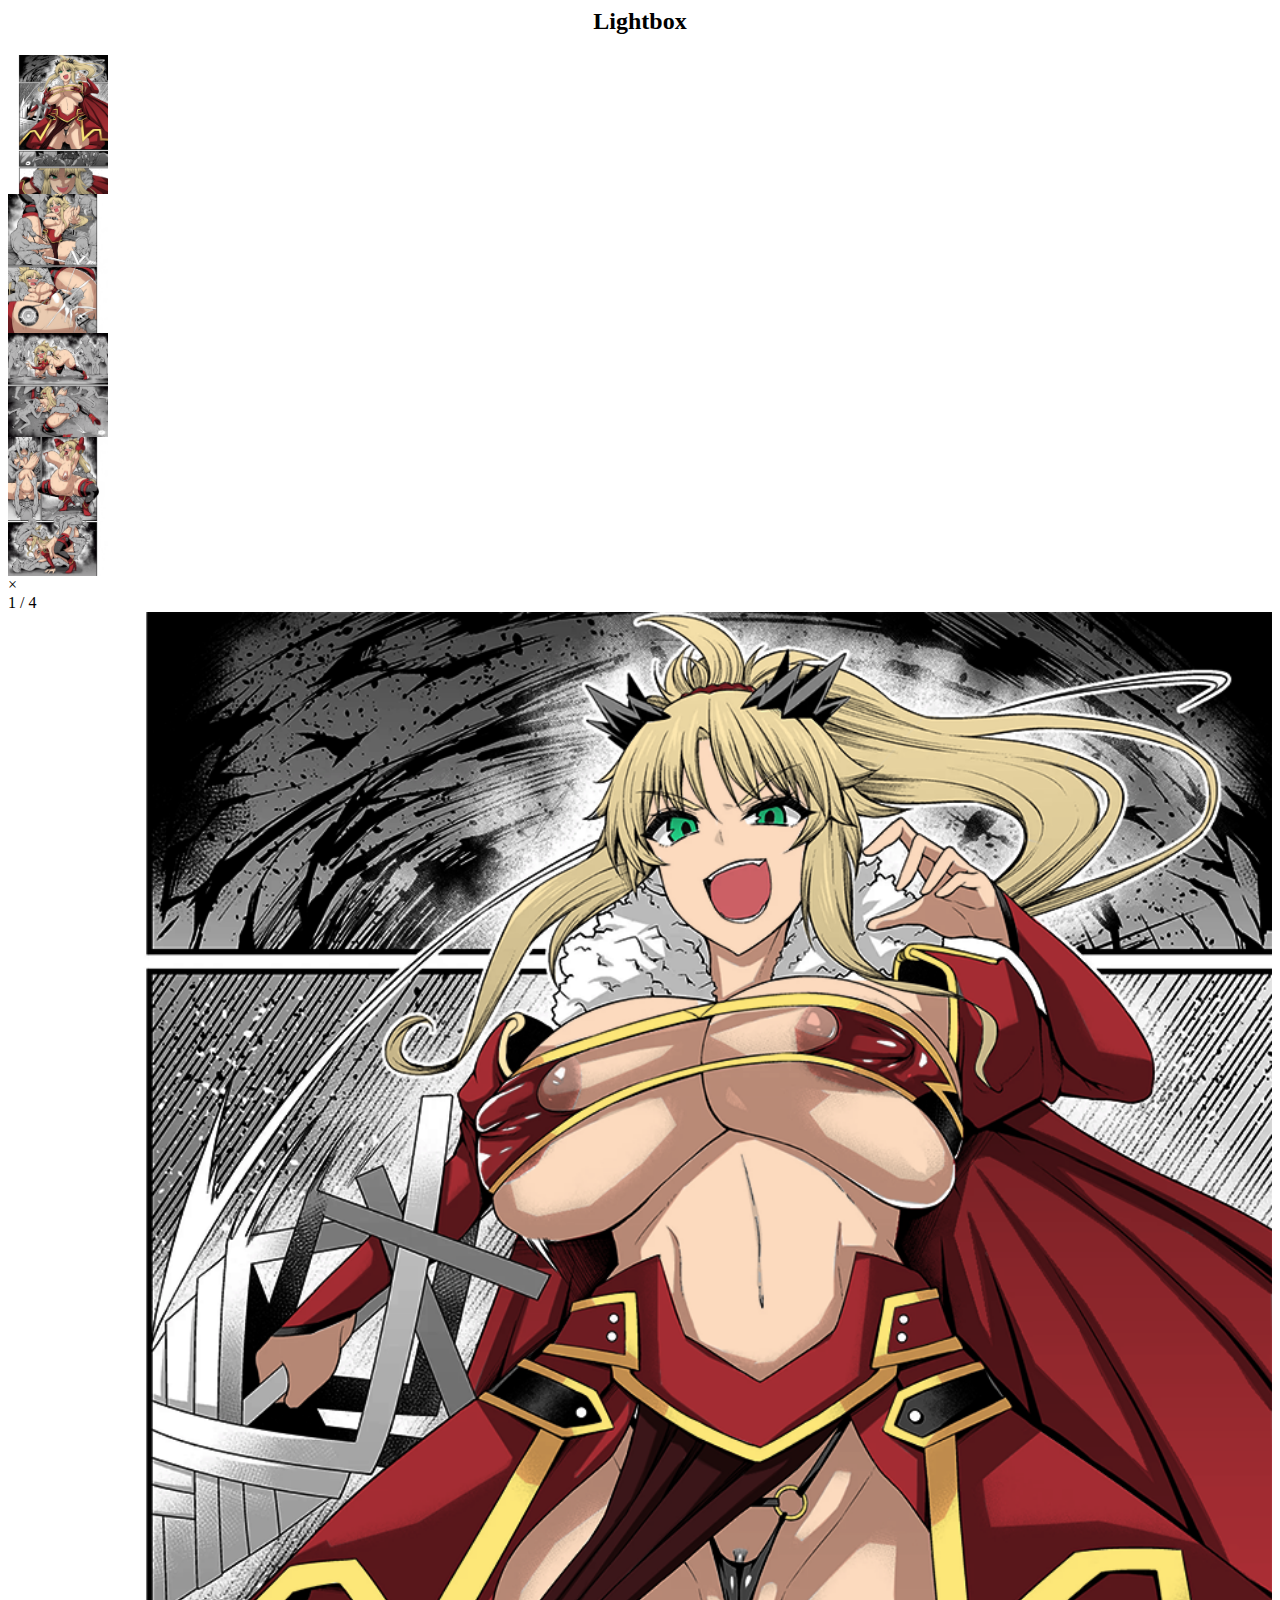
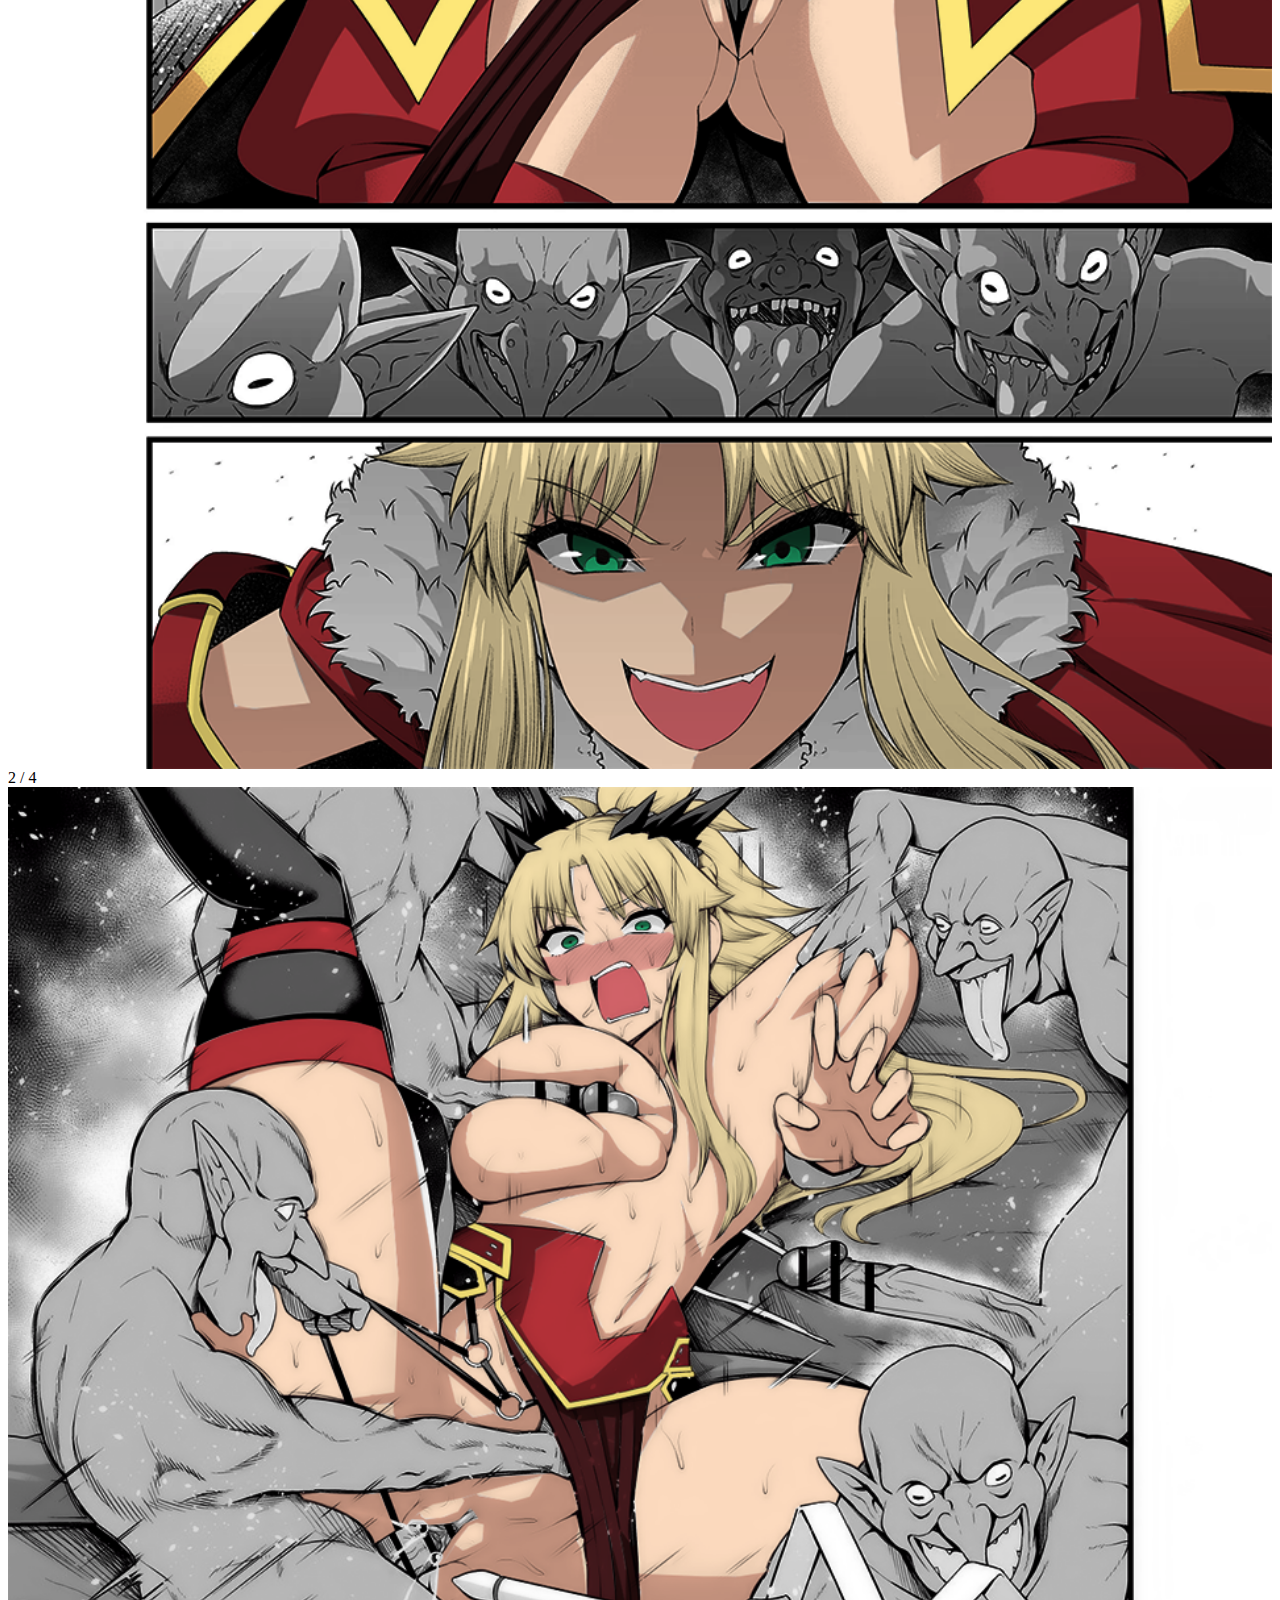
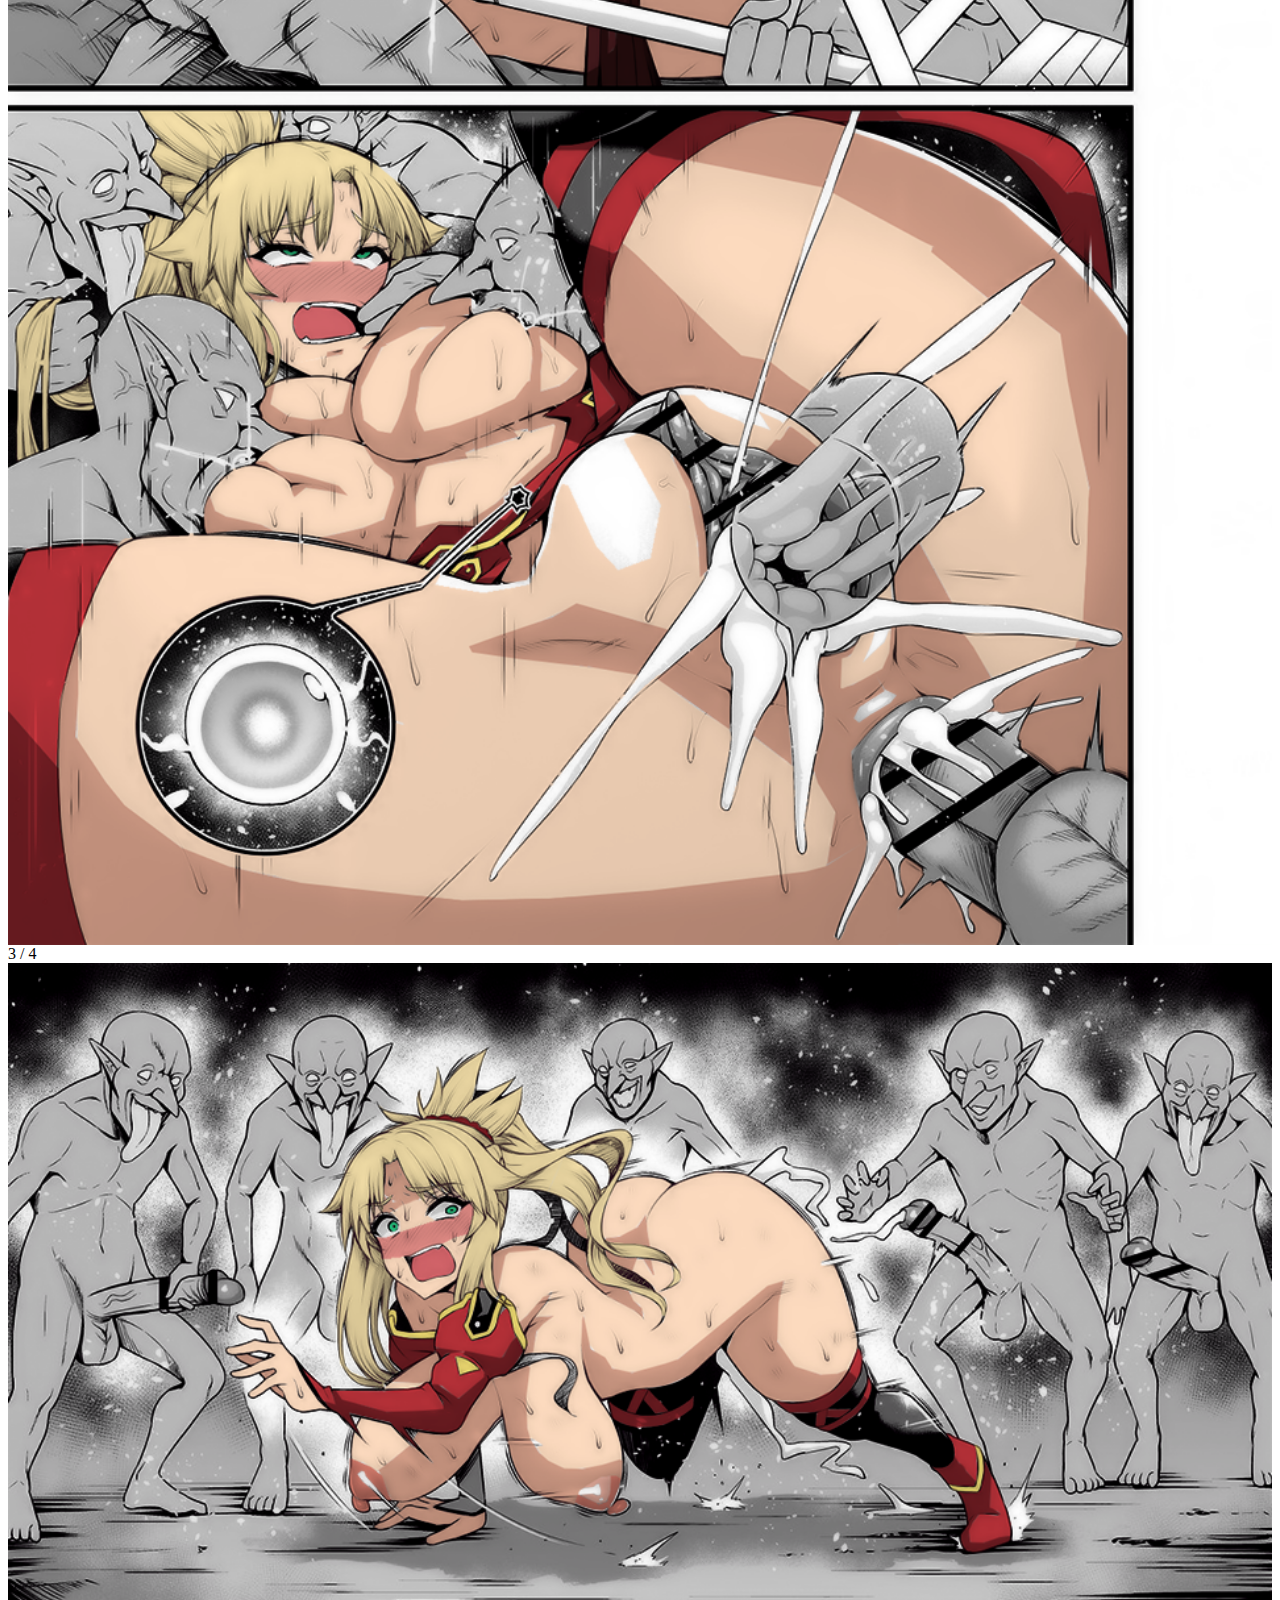
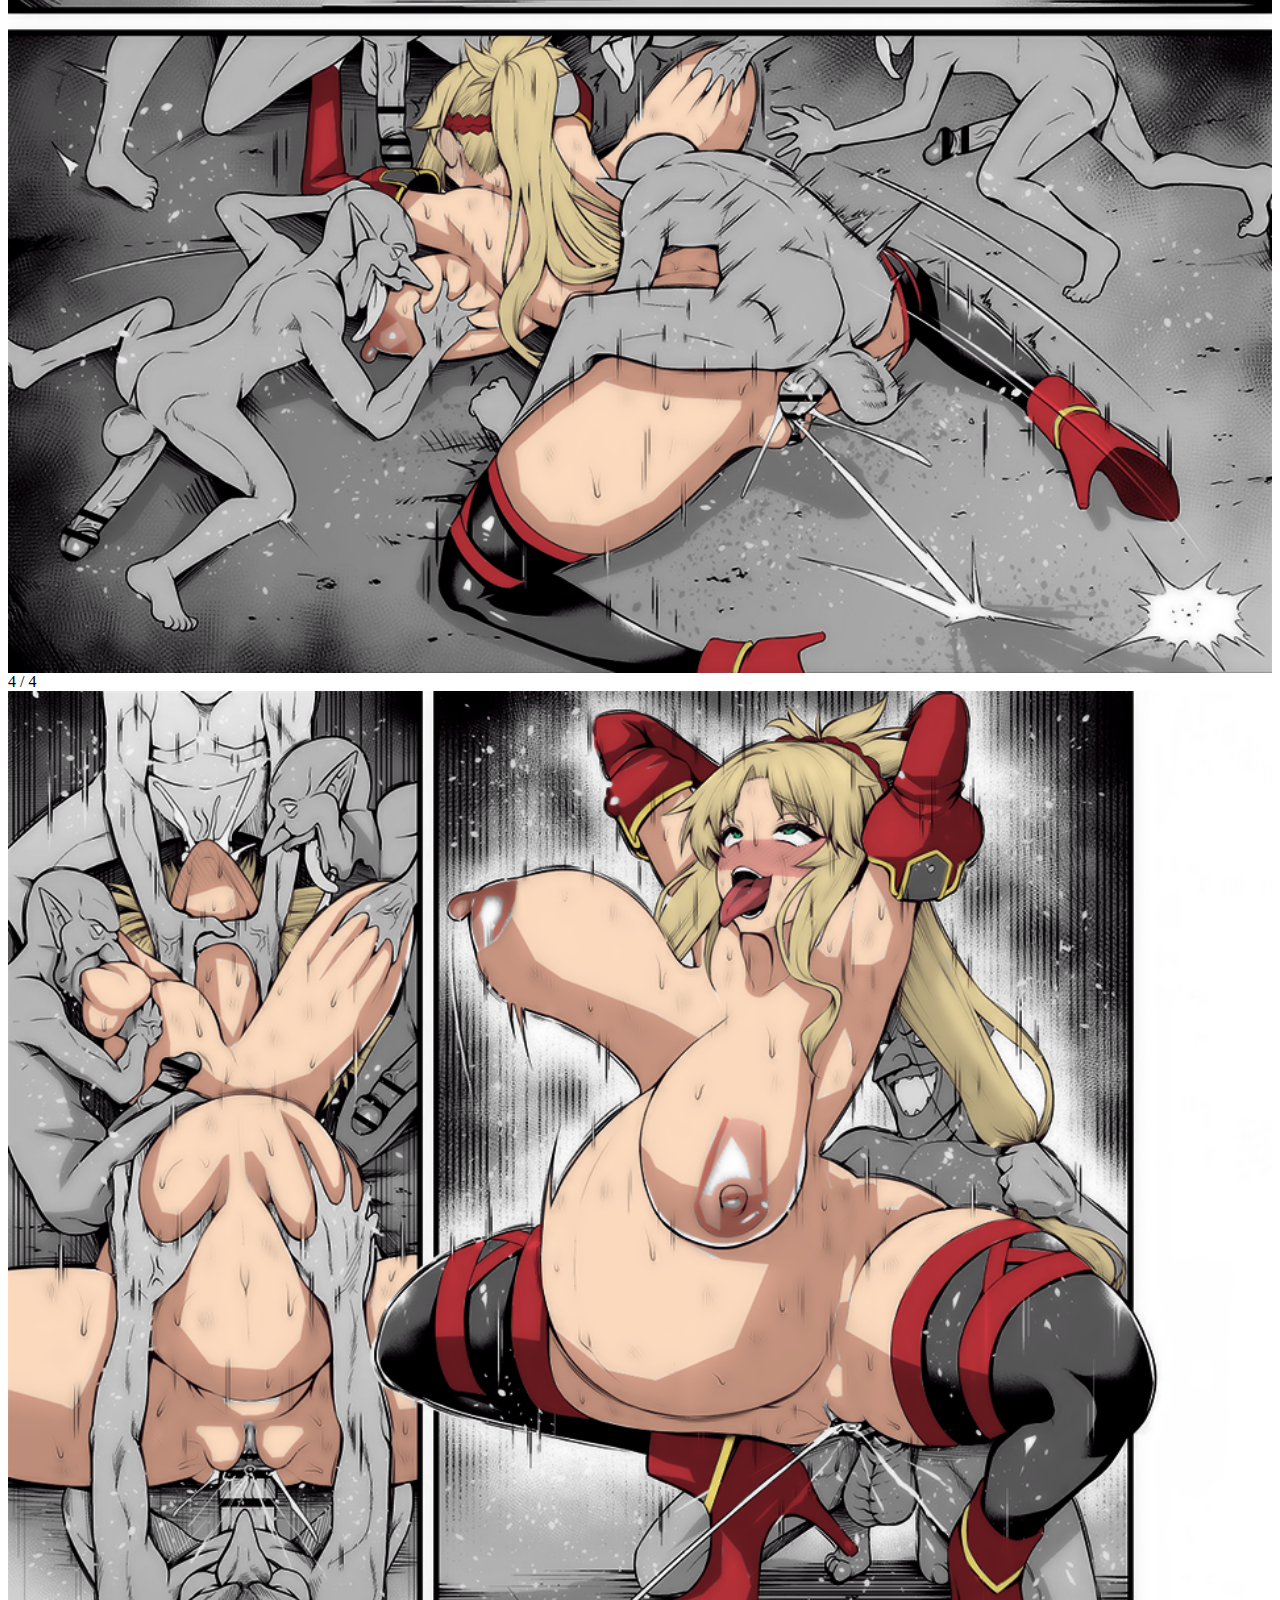
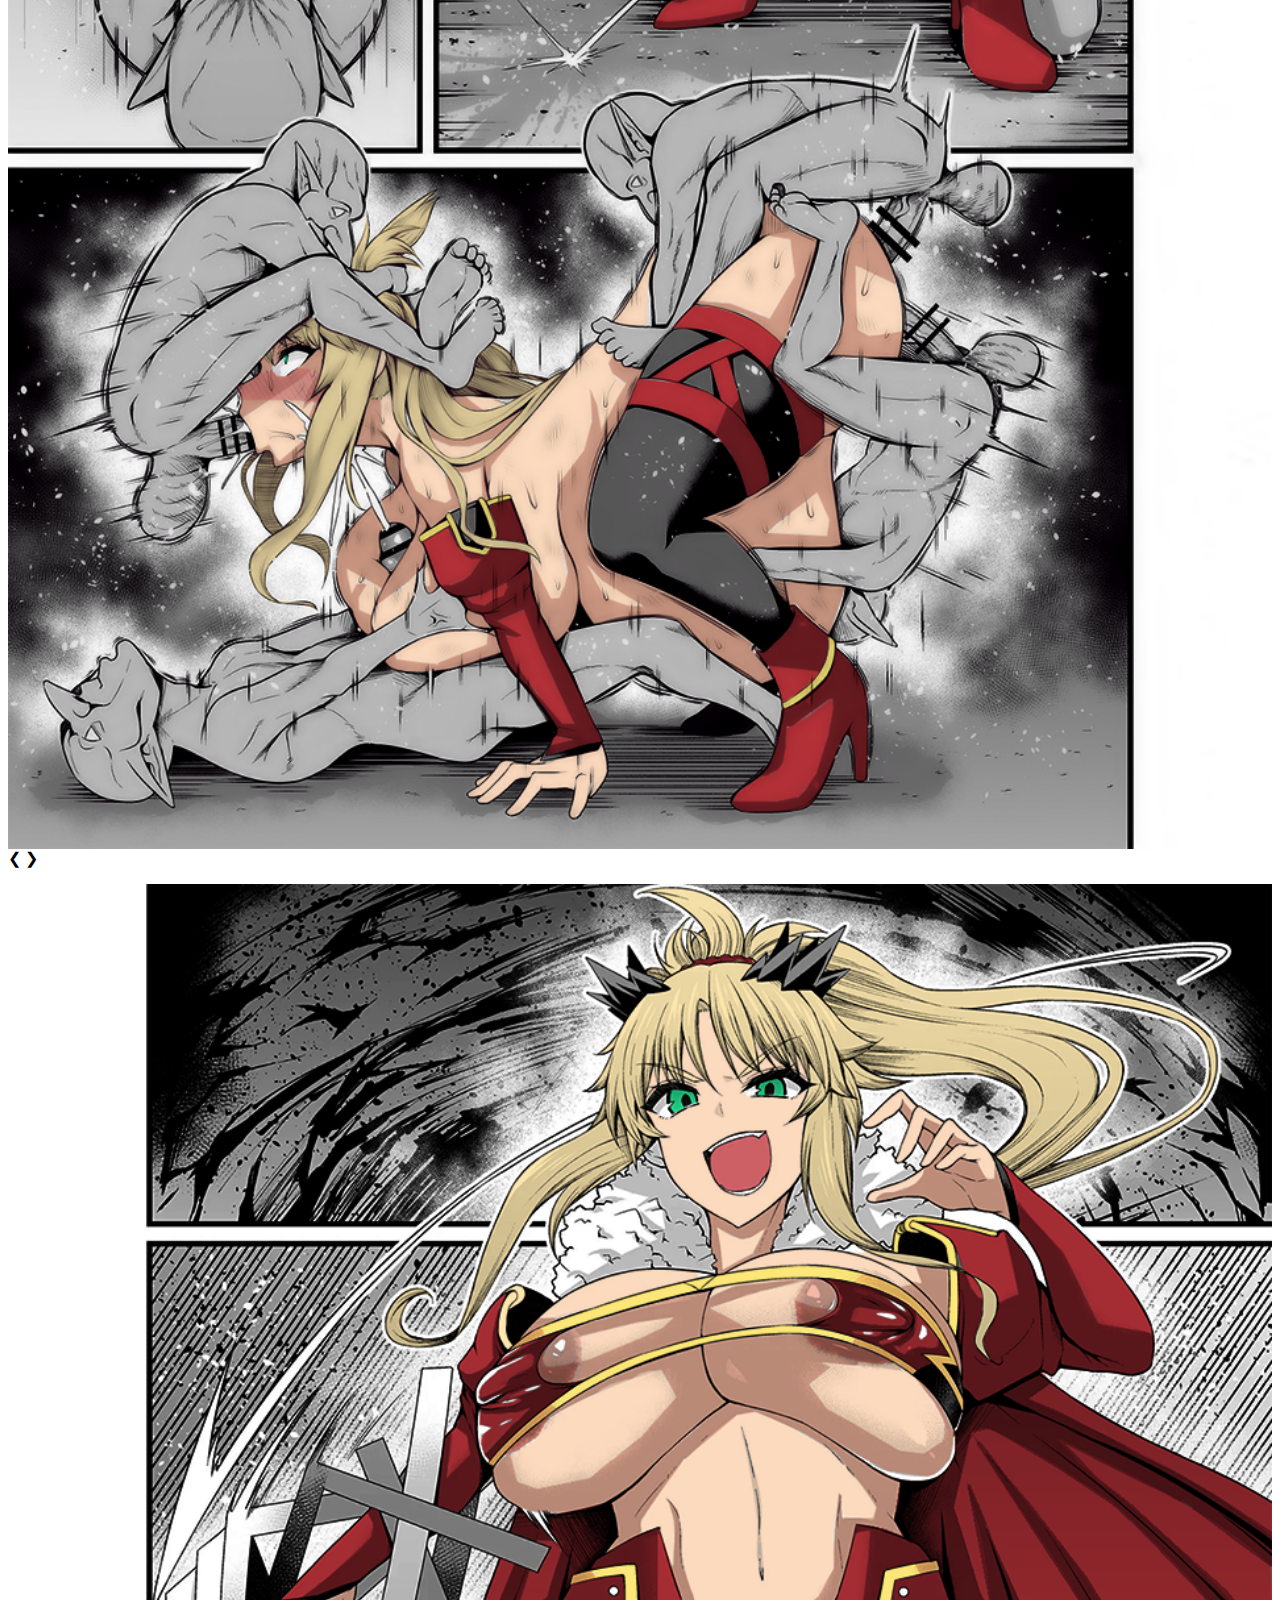
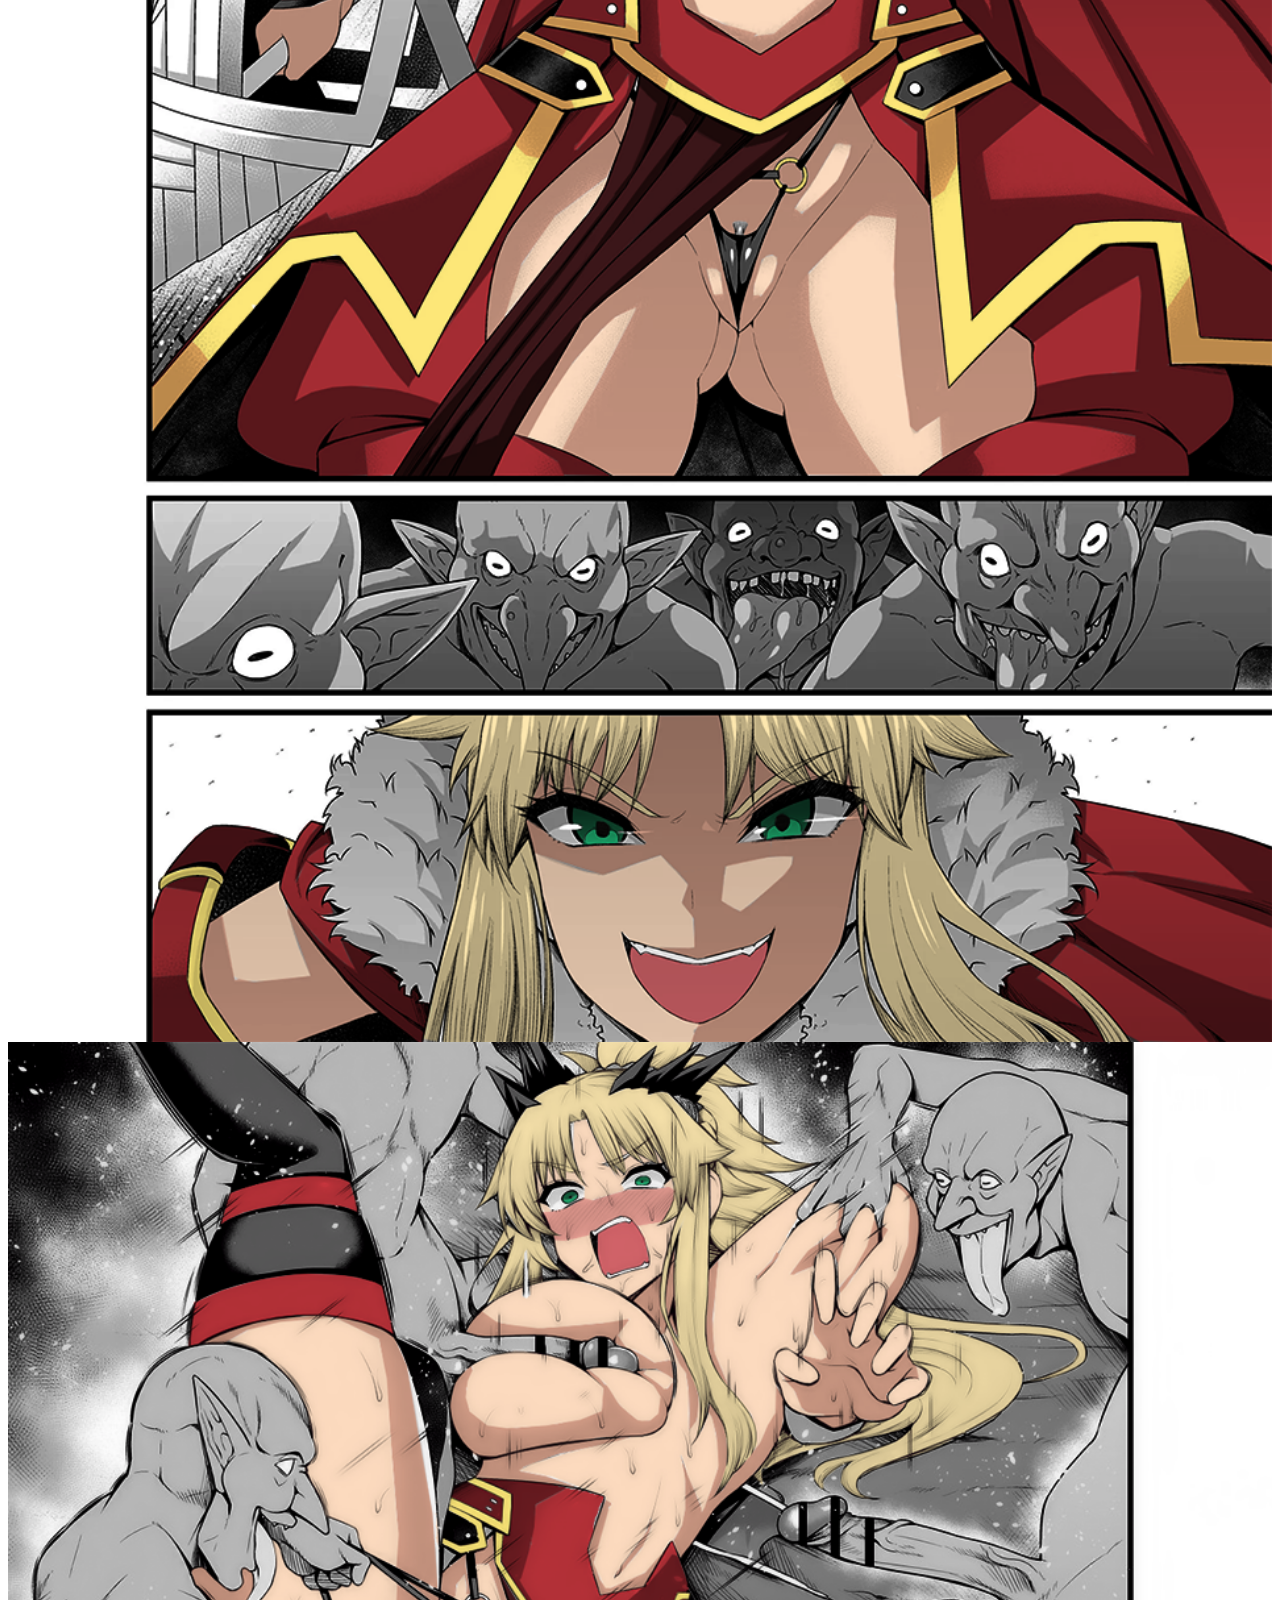
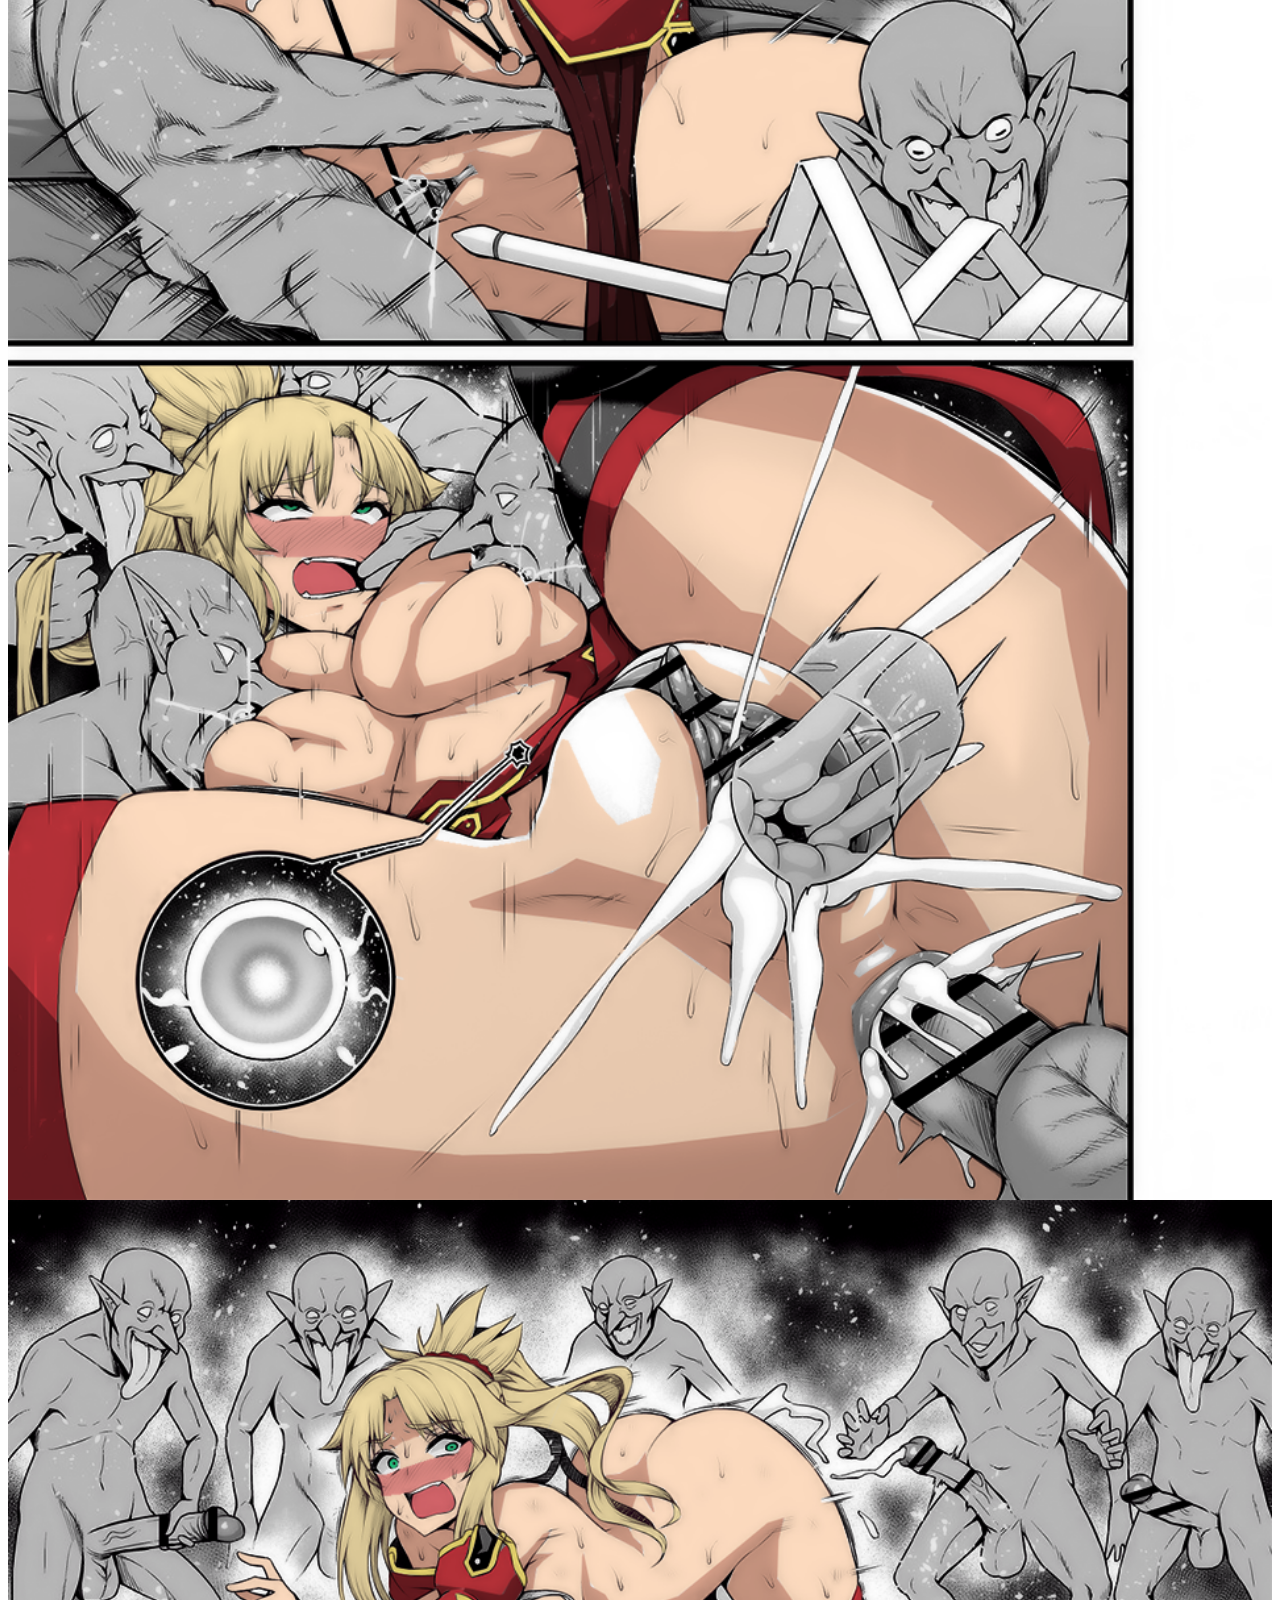
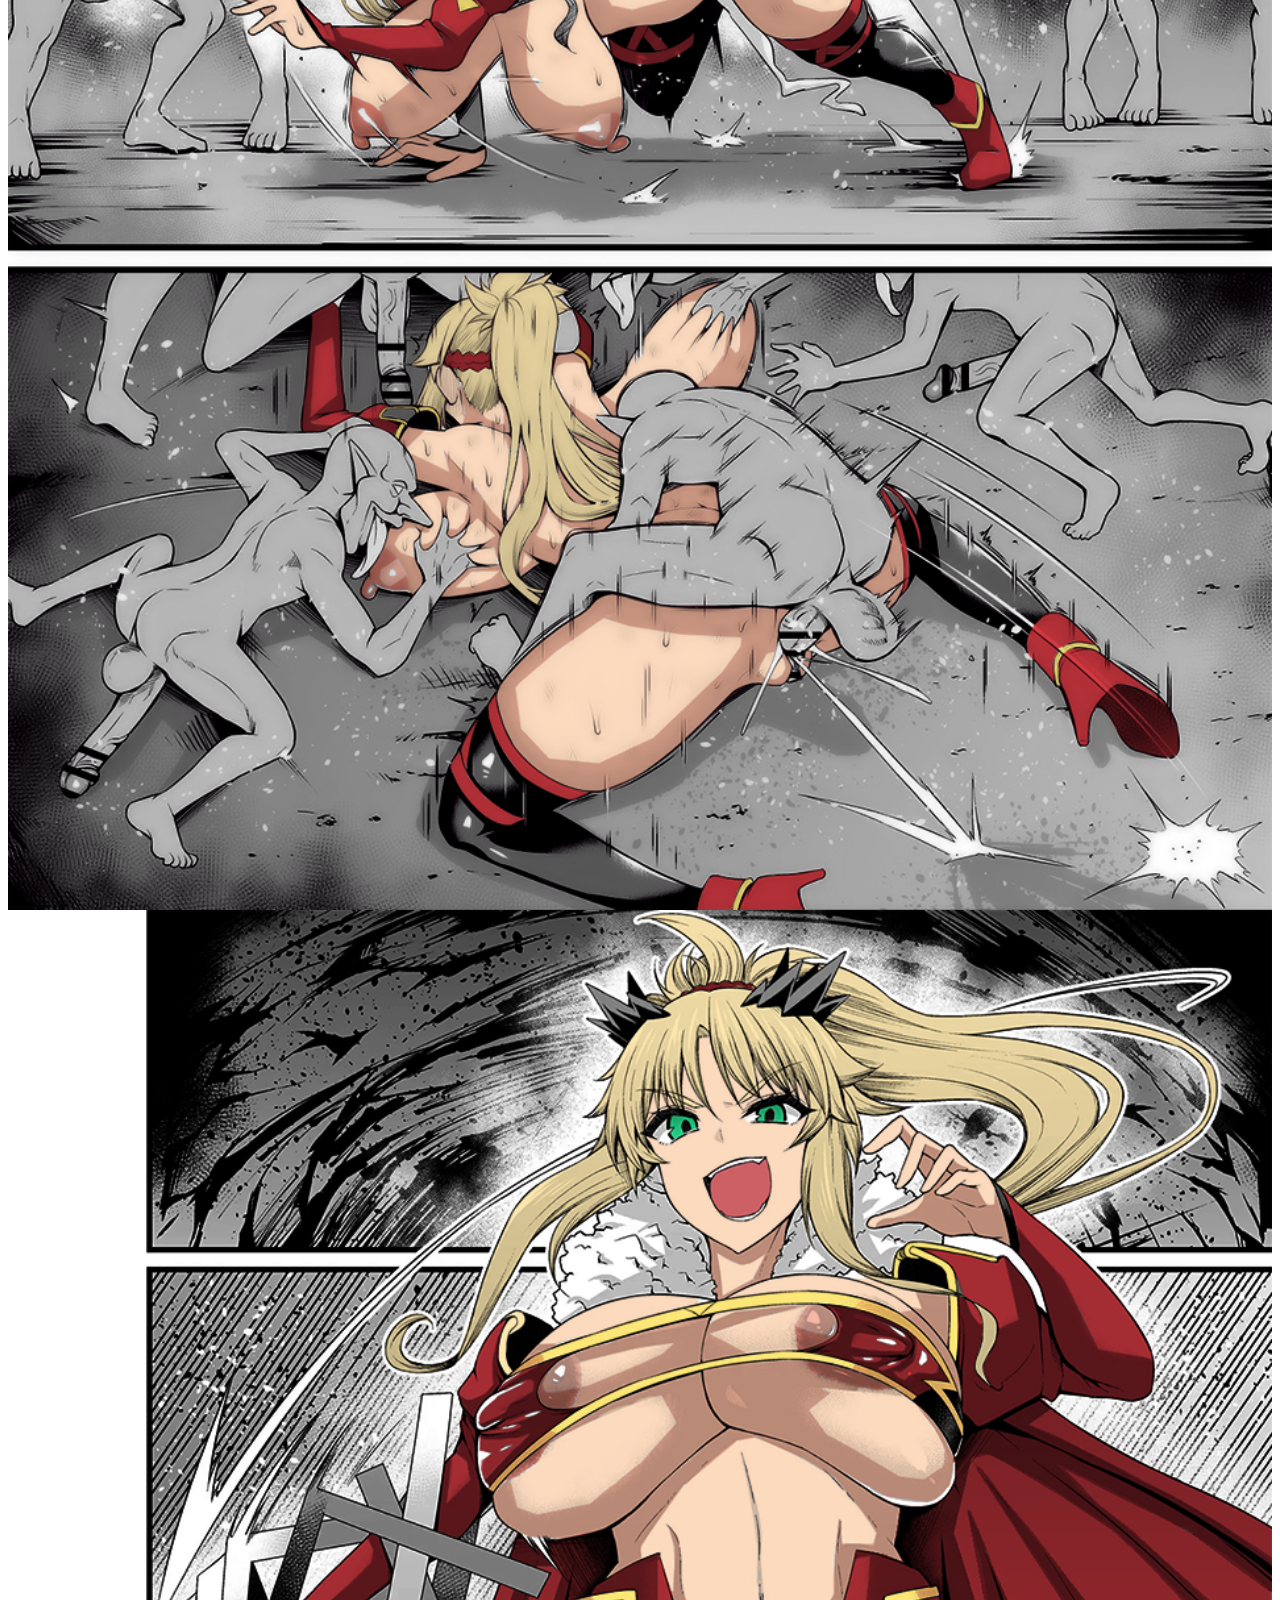
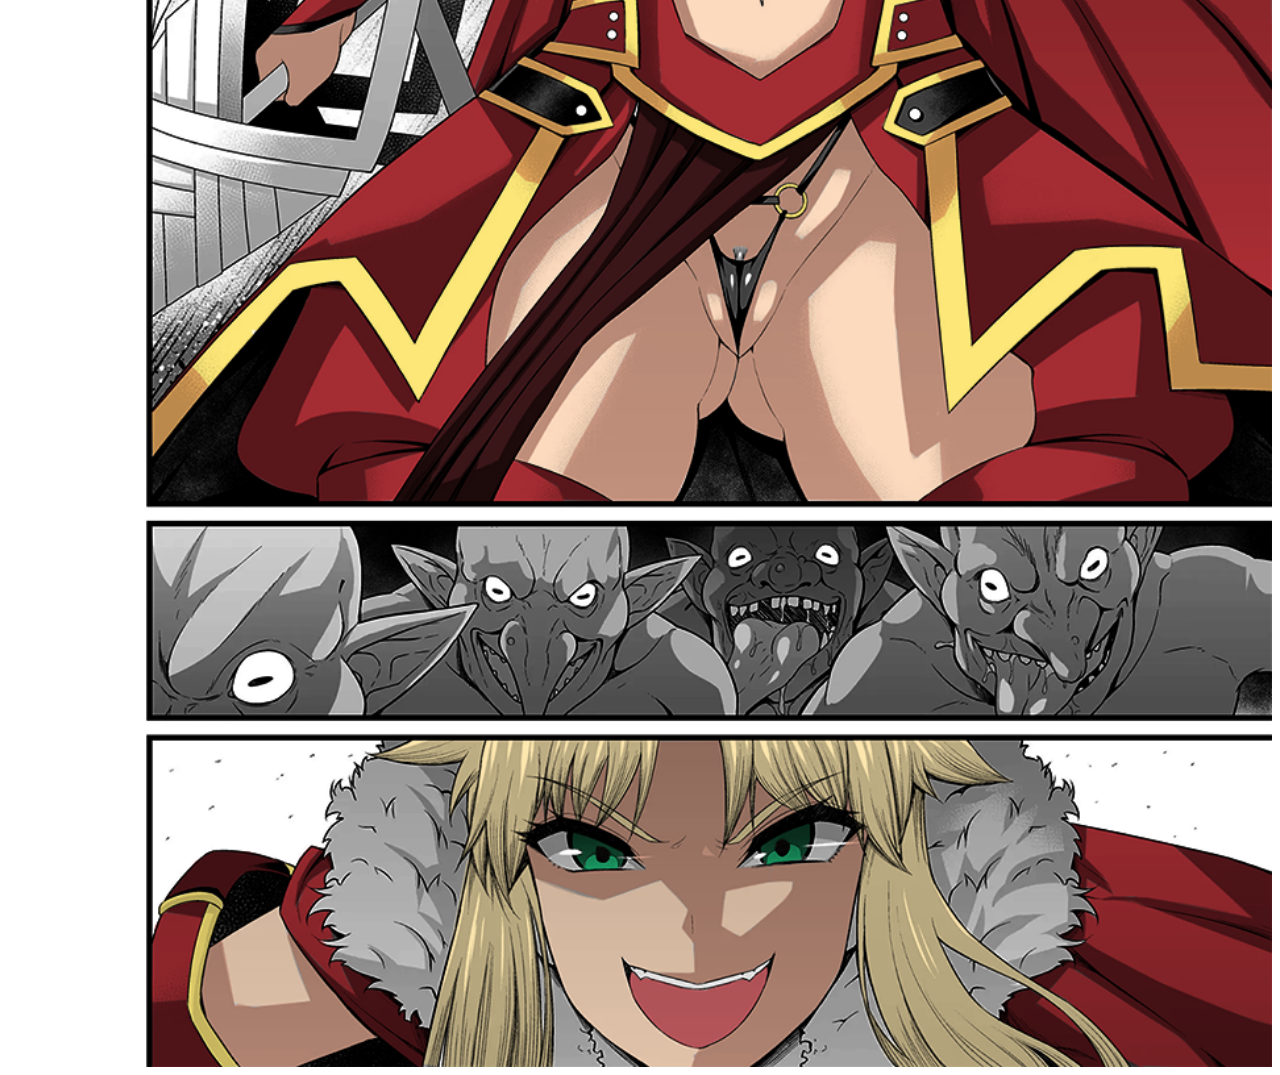
==== commit 8f93f4e7: "Update mordred.html" ====
--- a/mordred.html
+++ b/mordred.html
@@ -1,21 +1,21 @@
 <html>
 <body>
-<style src="gallery.css"></style>
- <script src="gallery.js"></script> 
+<style src="/css/gallery.css"></style>
+ <script src="/script/gallery.js"></script> 
 <h2 style="text-align:center">Lightbox</h2>
 
 <div class="row">
   <div class="column">
-    <img src="images/0002/1.png" style="width:100%" onclick="openModal();currentSlide(1)" class="hover-shadow cursor">
+    <img src="/images/0002/1.png" style="width:100px" onclick="openModal();currentSlide(1)" class="hover-shadow cursor">
   </div>
   <div class="column">
-    <img src="images/0002/2.png" style="width:100%" onclick="openModal();currentSlide(2)" class="hover-shadow cursor">
+    <img src="/images/0002/2.png" style="width:100px" onclick="openModal();currentSlide(2)" class="hover-shadow cursor">
   </div>
   <div class="column">
-    <img src="images/0002/3.png" style="width:100%" onclick="openModal();currentSlide(3)" class="hover-shadow cursor">
+    <img src="/images/0002/3.png" style="width:100px" onclick="openModal();currentSlide(3)" class="hover-shadow cursor">
   </div>
   <div class="column">
-    <img src="images/0002/4.png" style="width:100%" onclick="openModal();currentSlide(4)" class="hover-shadow cursor">
+    <img src="/images/0002/4.png" style="width:100px" onclick="openModal();currentSlide(4)" class="hover-shadow cursor">
   </div>
 </div>
 
@@ -25,22 +25,22 @@
 
     <div class="mySlides">
       <div class="numbertext">1 / 4</div>
-      <img src="images/0002/1.png" style="width:100%">
+      <img src="/images/0002/1.png" style="width:100%">
     </div>
 
     <div class="mySlides">
       <div class="numbertext">2 / 4</div>
-      <img src="images/0002/2.png" style="width:100%">
+      <img src="/images/0002/2.png" style="width:100%">
     </div>
 
     <div class="mySlides">
       <div class="numbertext">3 / 4</div>
-      <img src="images/0002/3.png" style="width:100%">
+      <img src="/images/0002/3.png" style="width:100%">
     </div>
     
     <div class="mySlides">
       <div class="numbertext">4 / 4</div>
-      <img src="images/0002/4.png" style="width:100%">
+      <img src="/images/0002/4.png" style="width:100%">
     </div>
     
     <a class="prev" onclick="plusSlides(-1)">&#10094;</a>
@@ -52,16 +52,16 @@
 
 
     <div class="column">
-      <img class="demo cursor" src="images/0002/1.png" style="width:100%" onclick="currentSlide(1)">
+      <img class="demo cursor" src="/images/0002/1.png" style="width:100%" onclick="currentSlide(1)">
     </div>
     <div class="column">
-      <img class="demo cursor" src="images/0002/2.png" style="width:100%" onclick="currentSlide(2)">
+      <img class="demo cursor" src="/images/0002/2.png" style="width:100%" onclick="currentSlide(2)">
     </div>
     <div class="column">
-      <img class="demo cursor" src="images/0002/3.png" style="width:100%" onclick="currentSlide(3)">
+      <img class="demo cursor" src="/images/0002/3.png" style="width:100%" onclick="currentSlide(3)">
     </div>
     <div class="column">
-      <img class="demo cursor" src="images/0002/1.png" style="width:100%" onclick="currentSlide(4)">
+      <img class="demo cursor" src="/images/0002/1.png" style="width:100%" onclick="currentSlide(4)">
     </div>
   </div>
 </div>
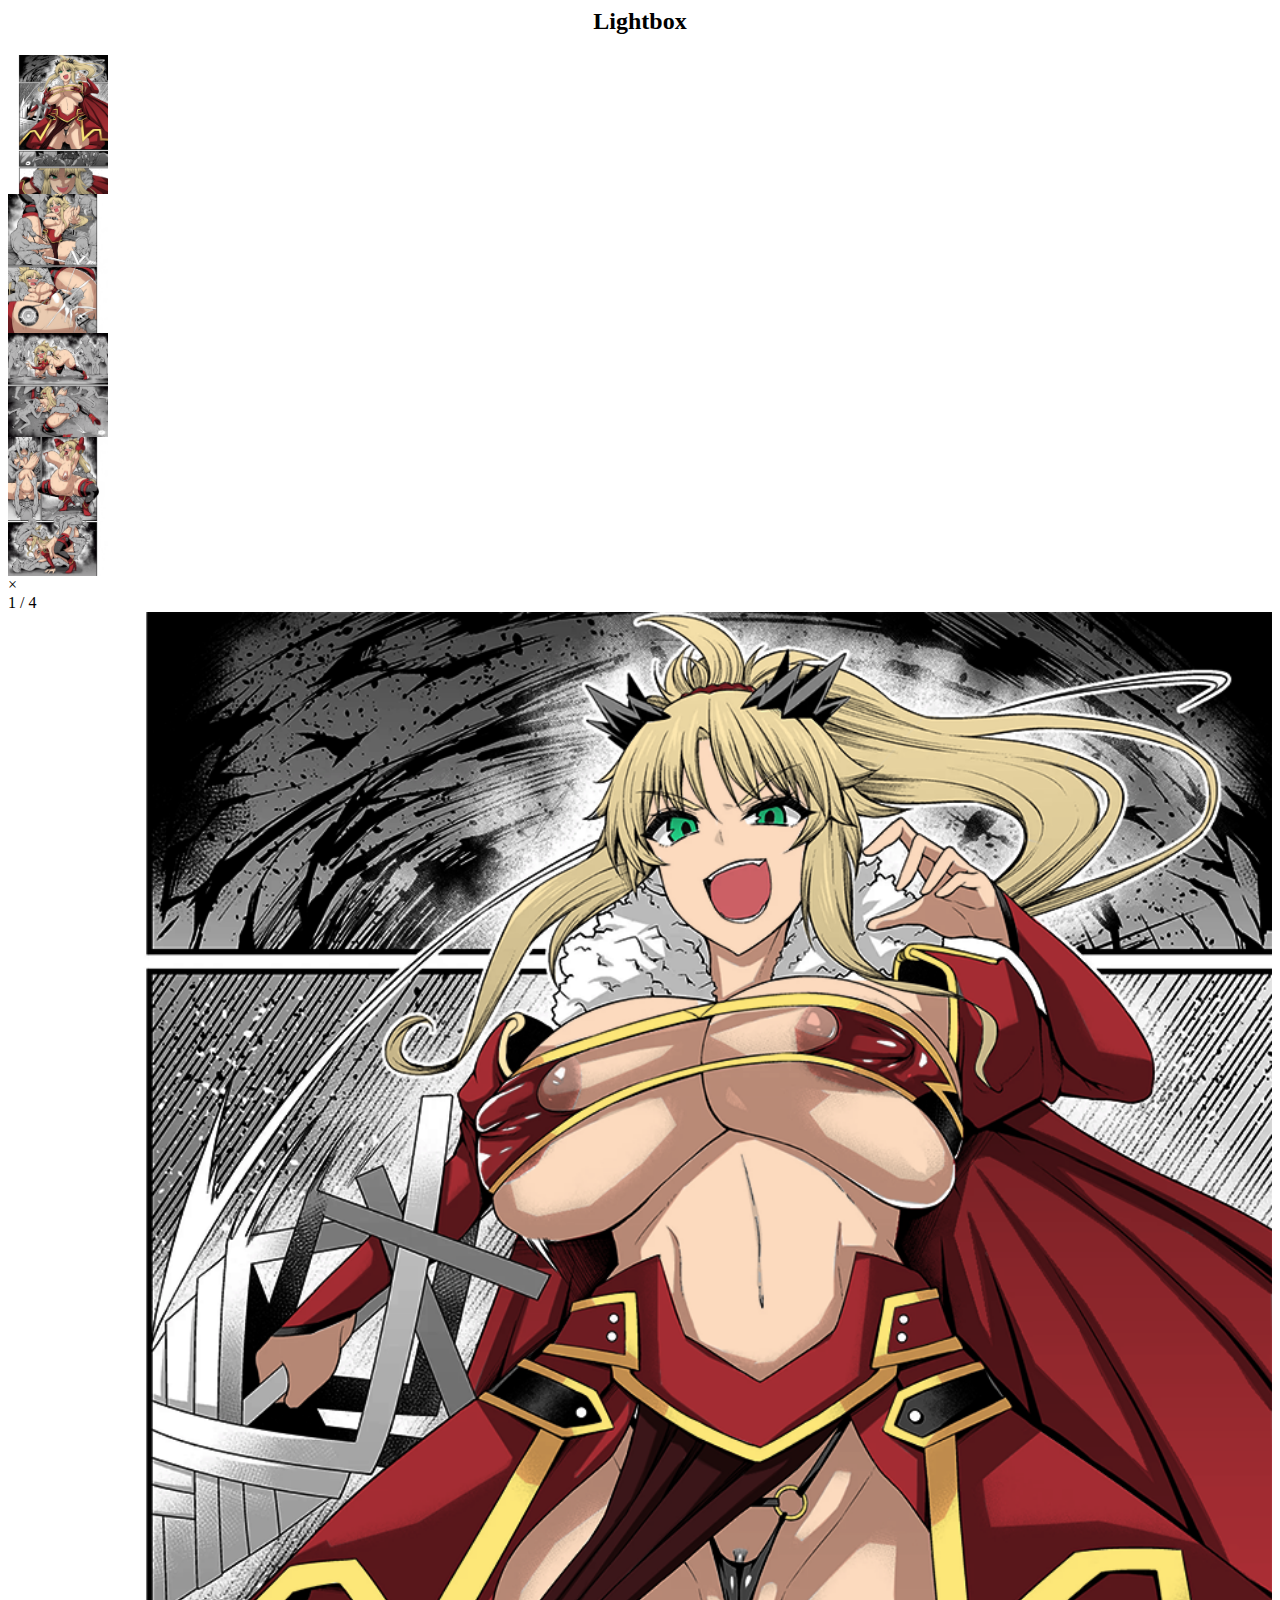
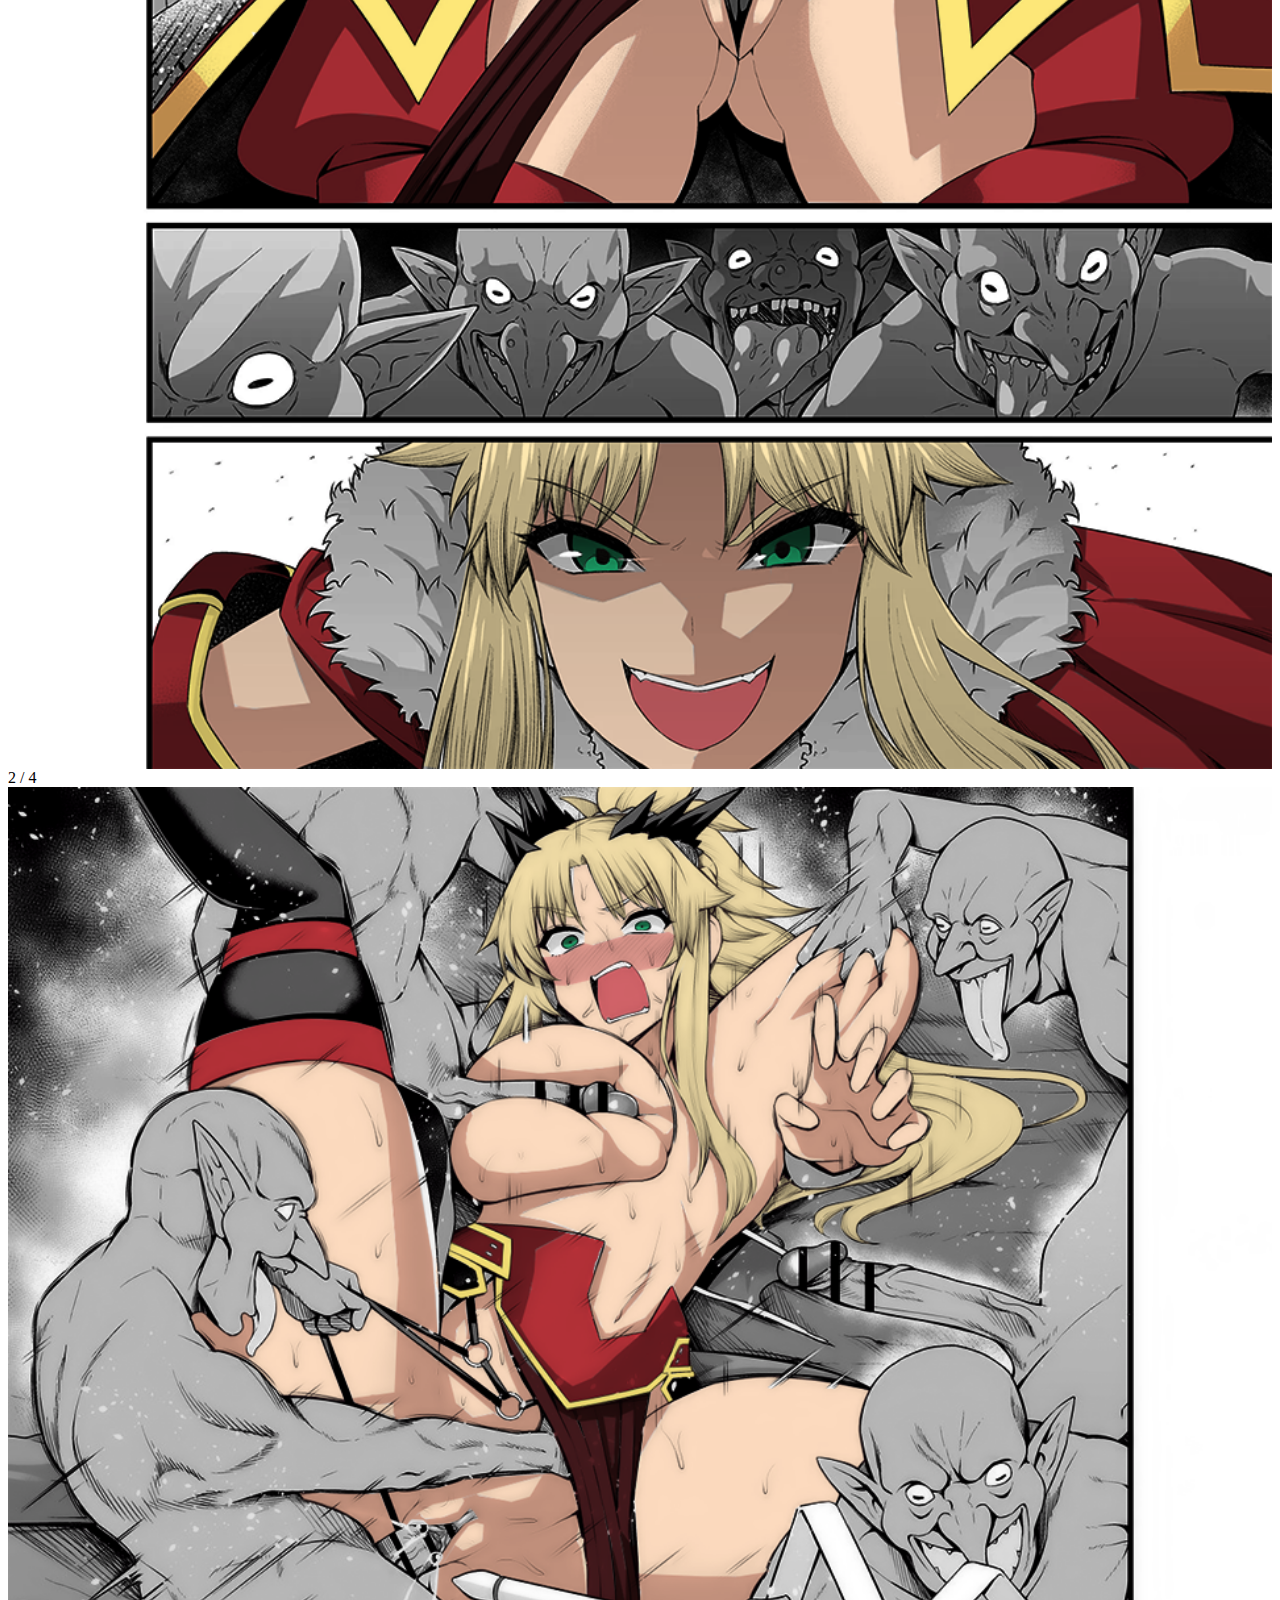
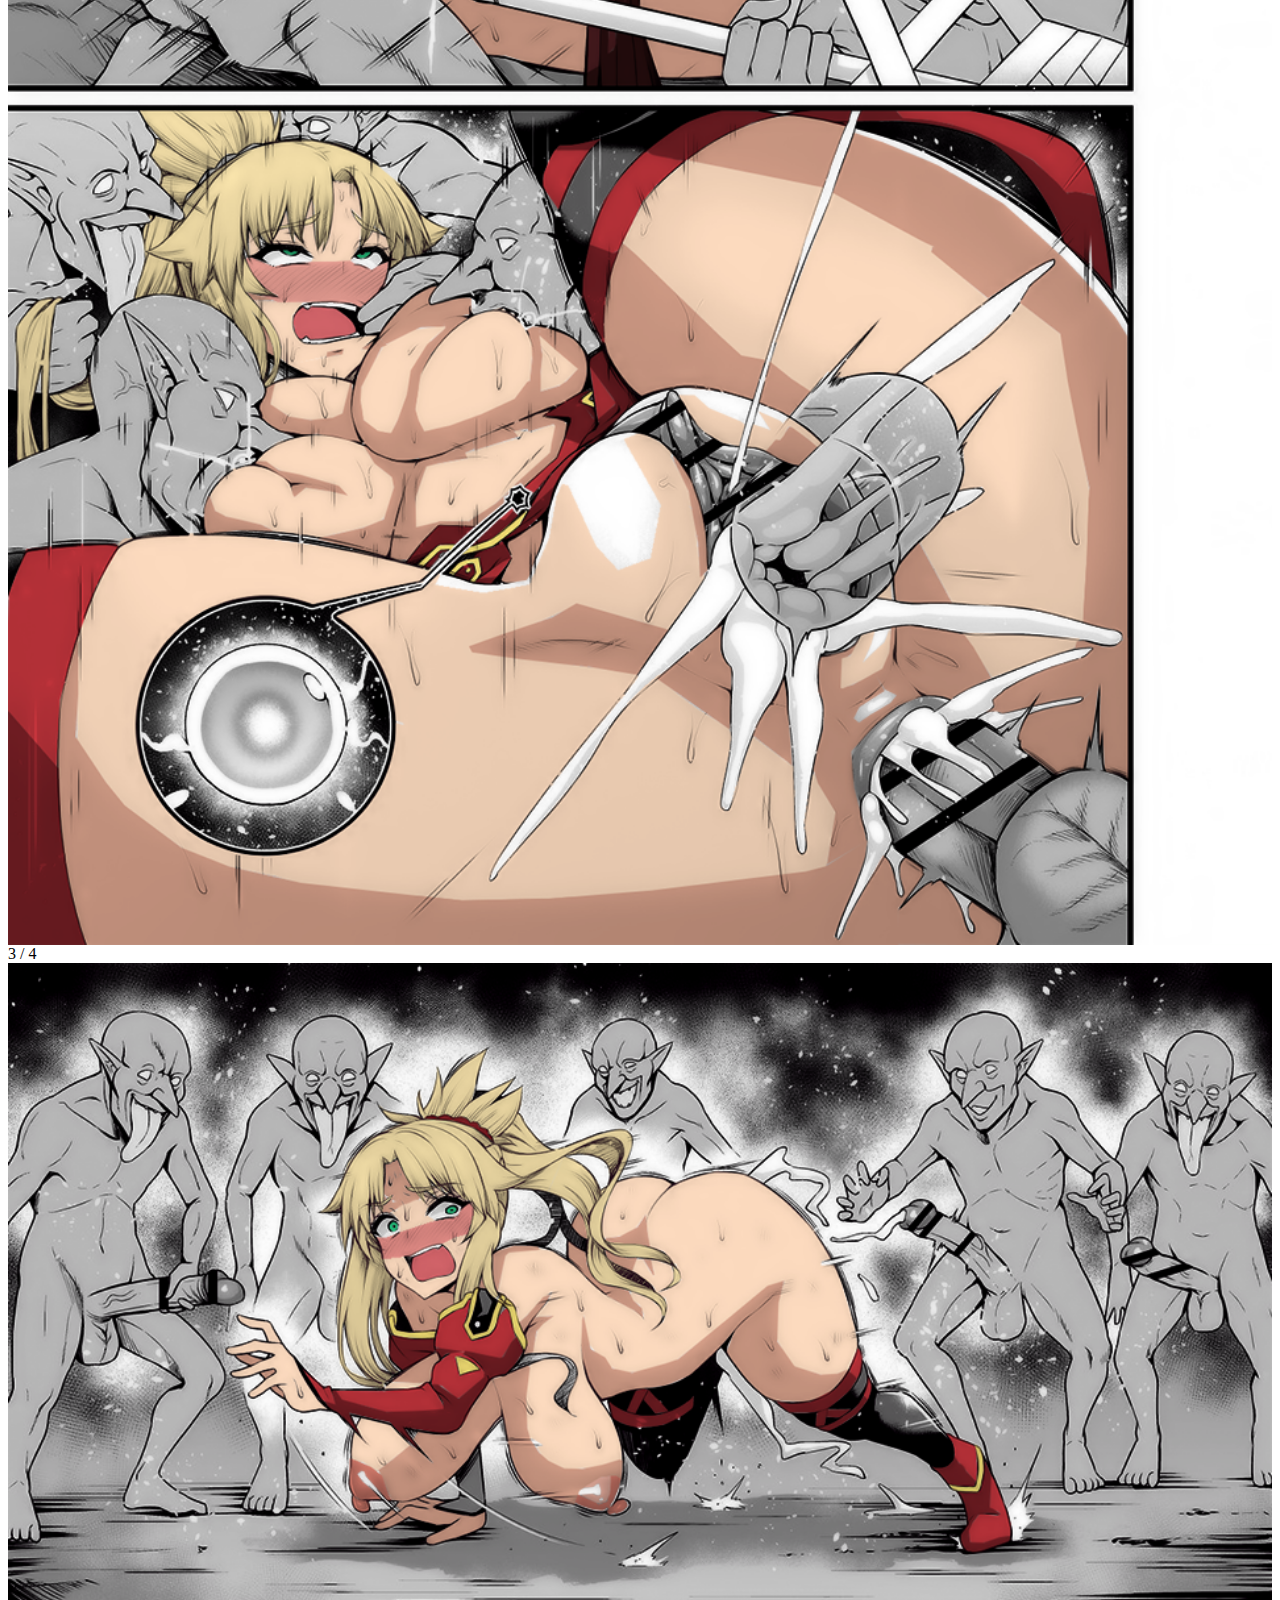
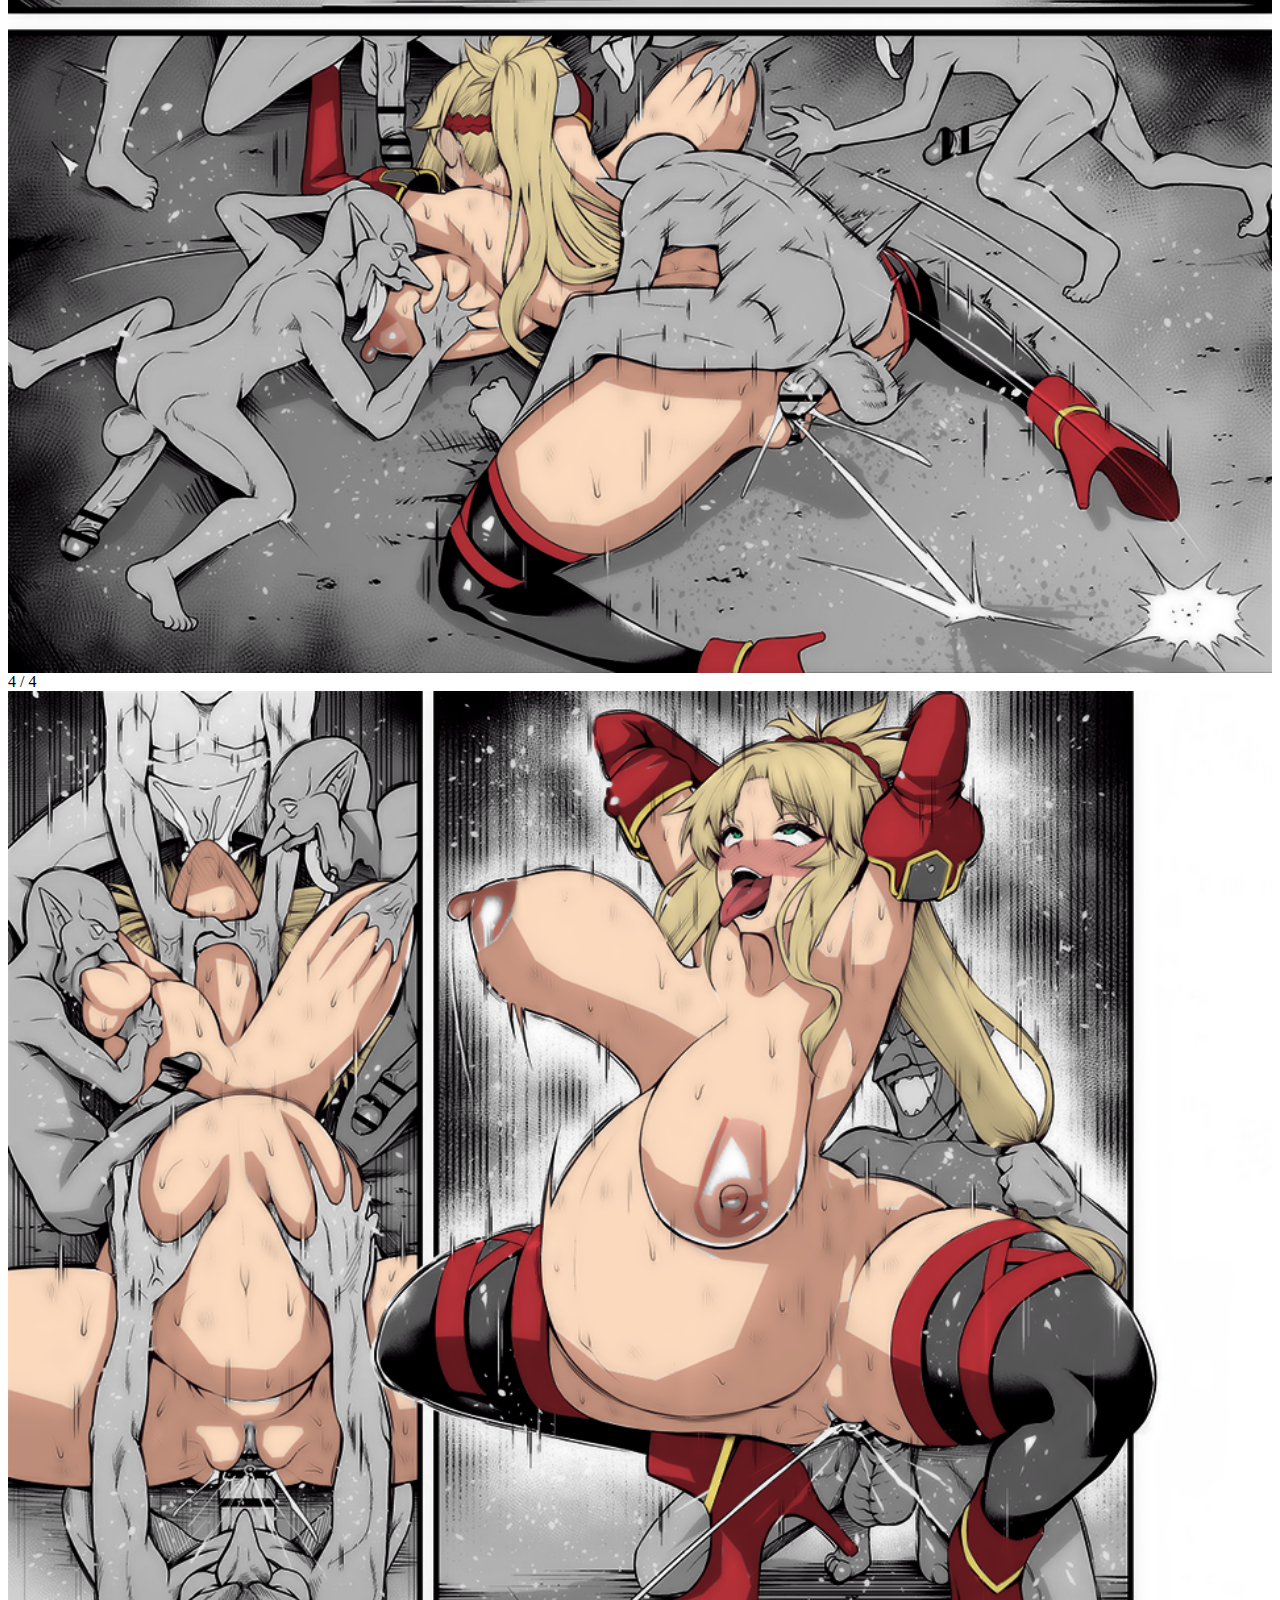
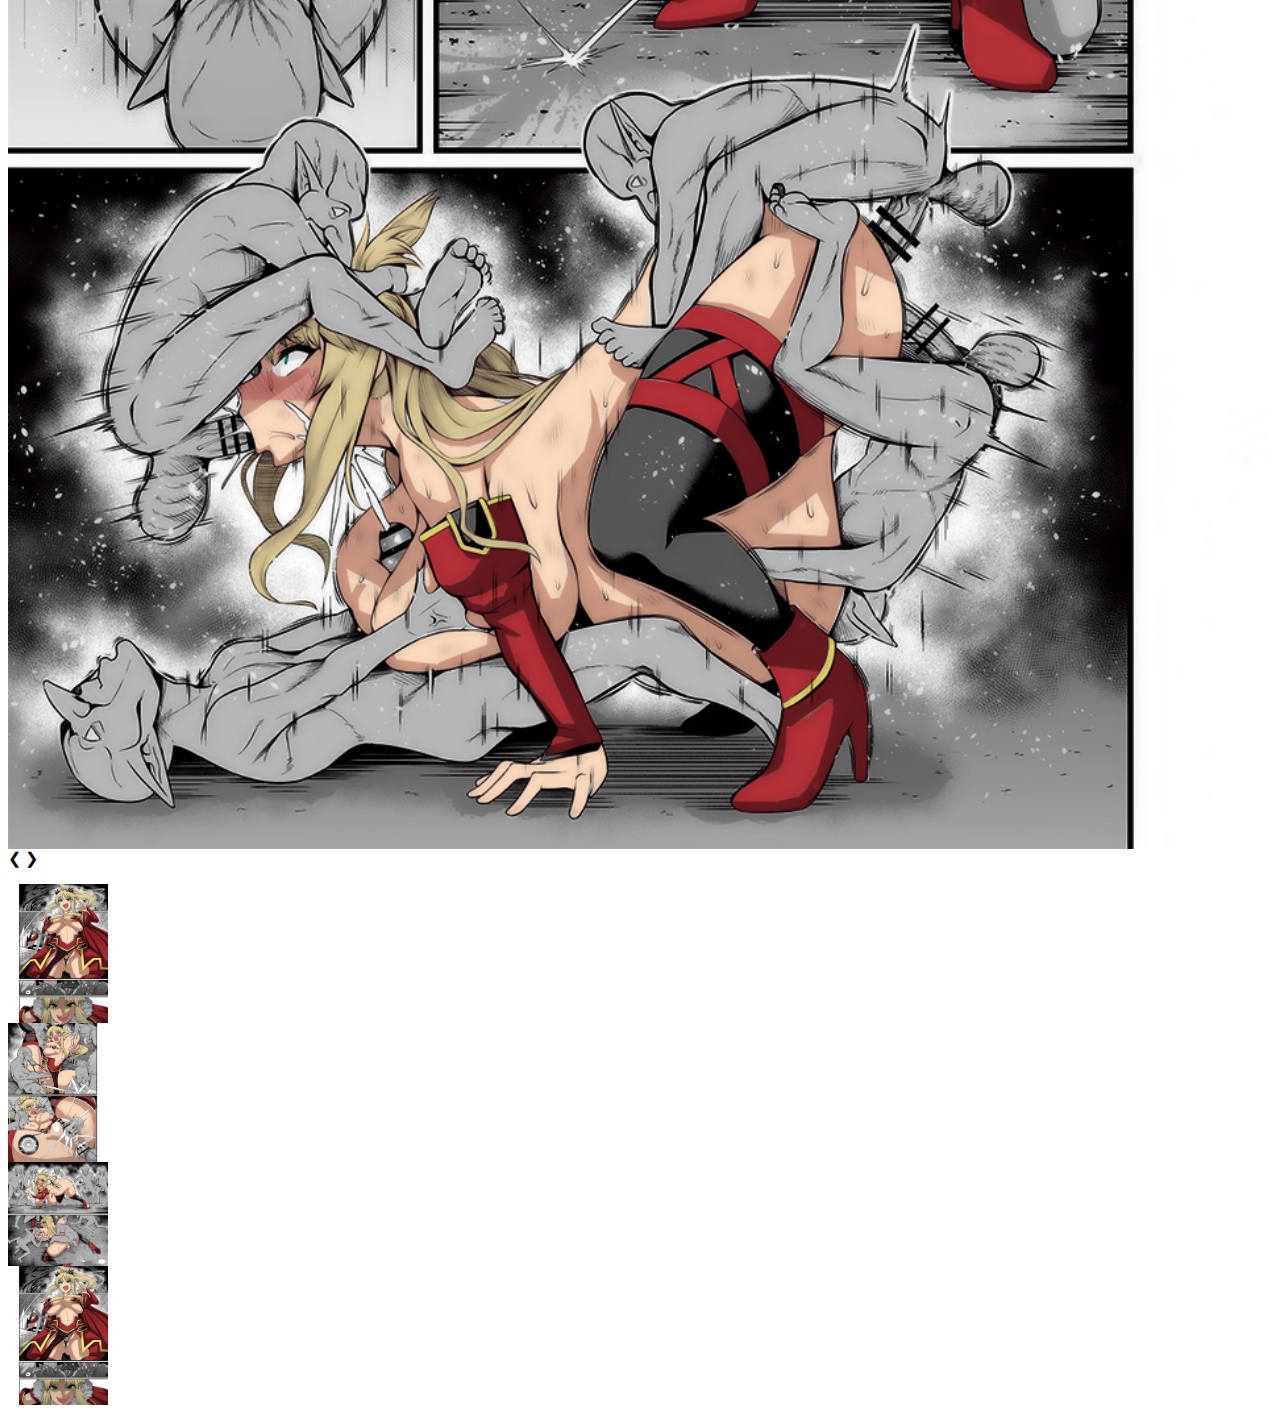
==== commit 1eafc87d: "Update mordred.html" ====
--- a/mordred.html
+++ b/mordred.html
@@ -52,16 +52,16 @@
 
 
     <div class="column">
-      <img class="demo cursor" src="/images/0002/1.png" style="width:100%" onclick="currentSlide(1)">
+      <img class="demo cursor" src="/images/0002/1.png" style="width:100px" onclick="currentSlide(1)">
     </div>
     <div class="column">
-      <img class="demo cursor" src="/images/0002/2.png" style="width:100%" onclick="currentSlide(2)">
+      <img class="demo cursor" src="/images/0002/2.png" style="width:100px" onclick="currentSlide(2)">
     </div>
     <div class="column">
-      <img class="demo cursor" src="/images/0002/3.png" style="width:100%" onclick="currentSlide(3)">
+      <img class="demo cursor" src="/images/0002/3.png" style="width:100px" onclick="currentSlide(3)">
     </div>
     <div class="column">
-      <img class="demo cursor" src="/images/0002/1.png" style="width:100%" onclick="currentSlide(4)">
+      <img class="demo cursor" src="/images/0002/1.png" style="width:100px" onclick="currentSlide(4)">
     </div>
   </div>
 </div>
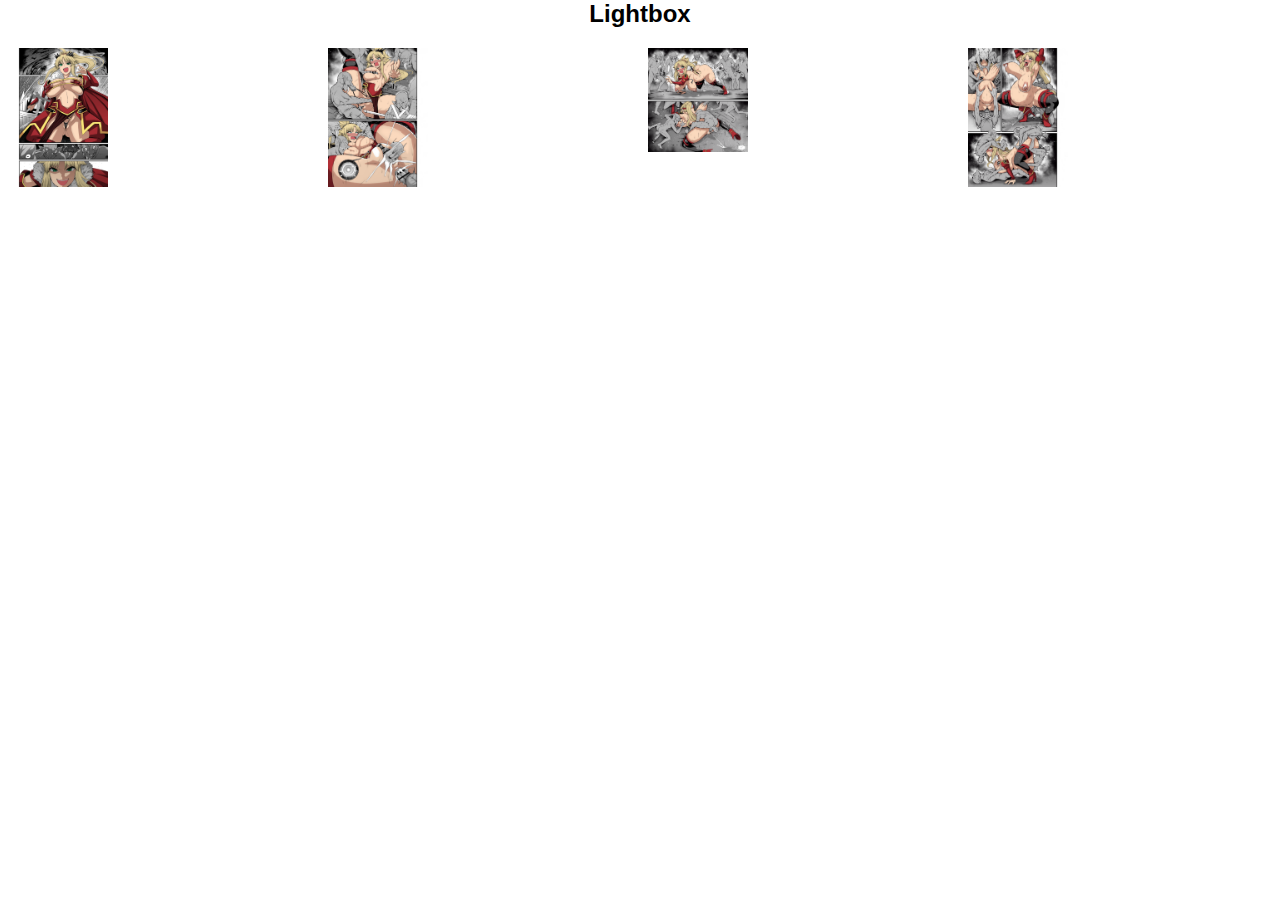
==== commit 5a208b77: "Update mordred.html" ====
--- a/mordred.html
+++ b/mordred.html
@@ -1,7 +1,184 @@
 <html>
 <body>
-<style src="/css/gallery.css"></style>
- <script src="/script/gallery.js"></script> 
+<style>
+body {
+  font-family: Verdana, sans-serif;
+  margin: 0;
+}
+
+* {
+  box-sizing: border-box;
+}
+
+.row > .column {
+  padding: 0 8px;
+}
+
+.row:after {
+  content: "";
+  display: table;
+  clear: both;
+}
+
+.column {
+  float: left;
+  width: 25%;
+}
+
+/* The Modal (background) */
+.modal {
+  display: none;
+  position: fixed;
+  z-index: 1;
+  padding-top: 100px;
+  left: 0;
+  top: 0;
+  width: 100%;
+  height: 100%;
+  overflow: auto;
+  background-color: black;
+}
+
+/* Modal Content */
+.modal-content {
+  position: relative;
+  background-color: #fefefe;
+  margin: auto;
+  padding: 0;
+  width: 90%;
+  max-width: 1200px;
+}
+
+/* The Close Button */
+.close {
+  color: white;
+  position: absolute;
+  top: 10px;
+  right: 25px;
+  font-size: 35px;
+  font-weight: bold;
+}
+
+.close:hover,
+.close:focus {
+  color: #999;
+  text-decoration: none;
+  cursor: pointer;
+}
+
+.mySlides {
+  display: none;
+}
+
+.cursor {
+  cursor: pointer;
+}
+
+/* Next & previous buttons */
+.prev,
+.next {
+  cursor: pointer;
+  position: absolute;
+  top: 50%;
+  width: auto;
+  padding: 16px;
+  margin-top: -50px;
+  color: white;
+  font-weight: bold;
+  font-size: 20px;
+  transition: 0.6s ease;
+  border-radius: 0 3px 3px 0;
+  user-select: none;
+  -webkit-user-select: none;
+}
+
+/* Position the "next button" to the right */
+.next {
+  right: 0;
+  border-radius: 3px 0 0 3px;
+}
+
+/* On hover, add a black background color with a little bit see-through */
+.prev:hover,
+.next:hover {
+  background-color: rgba(0, 0, 0, 0.8);
+}
+
+/* Number text (1/3 etc) */
+.numbertext {
+  color: #f2f2f2;
+  font-size: 12px;
+  padding: 8px 12px;
+  position: absolute;
+  top: 0;
+}
+
+img {
+  margin-bottom: -4px;
+}
+
+.caption-container {
+  text-align: center;
+  background-color: black;
+  padding: 2px 16px;
+  color: white;
+}
+
+.demo {
+  opacity: 0.6;
+}
+
+.active,
+.demo:hover {
+  opacity: 1;
+}
+
+img.hover-shadow {
+  transition: 0.3s;
+}
+
+.hover-shadow:hover {
+  box-shadow: 0 4px 8px 0 rgba(0, 0, 0, 0.2), 0 6px 20px 0 rgba(0, 0, 0, 0.19);
+}
+</style>
+<script>
+function openModal() {
+  document.getElementById("myModal").style.display = "block";
+}
+
+function closeModal() {
+  document.getElementById("myModal").style.display = "none";
+}
+
+var slideIndex = 1;
+showSlides(slideIndex);
+
+function plusSlides(n) {
+  showSlides(slideIndex += n);
+}
+
+function currentSlide(n) {
+  showSlides(slideIndex = n);
+}
+
+function showSlides(n) {
+  var i;
+  var slides = document.getElementsByClassName("mySlides");
+  var dots = document.getElementsByClassName("demo");
+  var captionText = document.getElementById("caption");
+  if (n > slides.length) {slideIndex = 1}
+  if (n < 1) {slideIndex = slides.length}
+  for (i = 0; i < slides.length; i++) {
+      slides[i].style.display = "none";
+  }
+  for (i = 0; i < dots.length; i++) {
+      dots[i].className = dots[i].className.replace(" active", "");
+  }
+  slides[slideIndex-1].style.display = "block";
+  dots[slideIndex-1].className += " active";
+  captionText.innerHTML = dots[slideIndex-1].alt;
+}
+</script>
 <h2 style="text-align:center">Lightbox</h2>
 
 <div class="row">
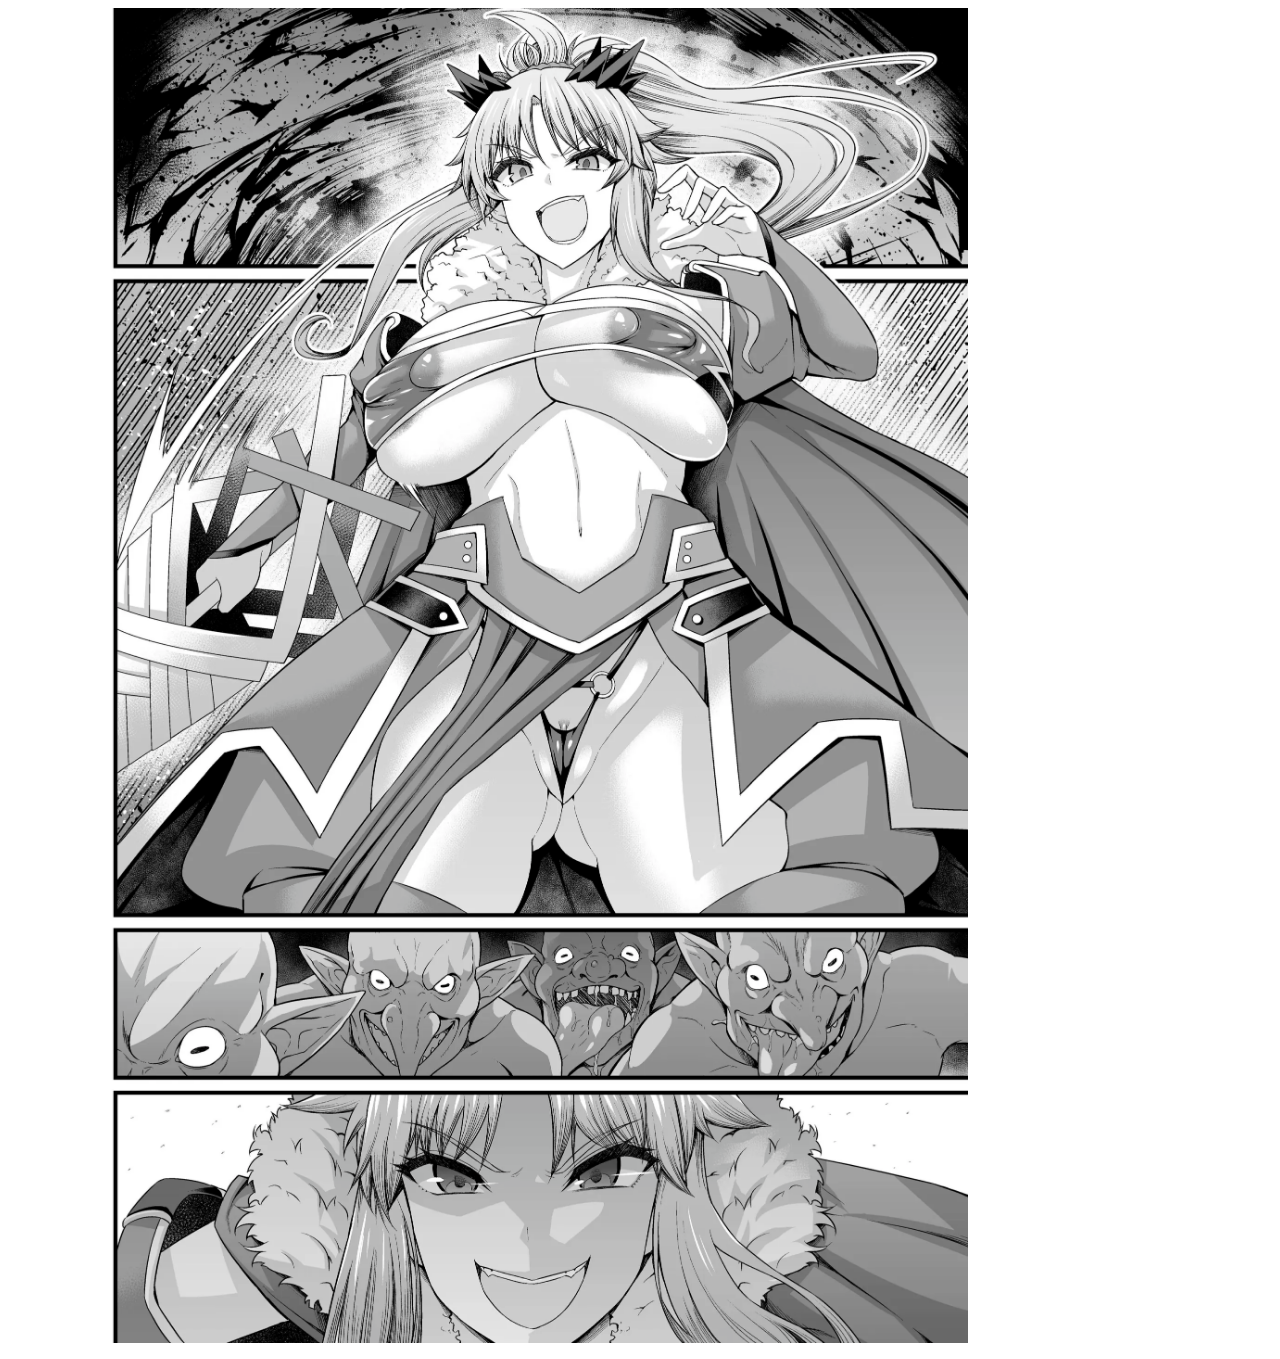
==== commit 67bb2fc4: "Update mordred.html" ====
--- a/mordred.html
+++ b/mordred.html
@@ -1,247 +1,21 @@
 <html>
 <body>
-<style>
-body {
-  font-family: Verdana, sans-serif;
-  margin: 0;
-}
+<img alt="" src="https://redwoodaws.github.io/images/0002/og1.png" 
+            style="height: 1335px; width: 960px" id="imgClickAndChange" onclick="changeImage()"  />
+</p>
 
-* {
-  box-sizing: border-box;
-}
+<script language="javascript">
+    function changeImage() {
 
-.row > .column {
-  padding: 0 8px;
-}
-
-.row:after {
-  content: "";
-  display: table;
-  clear: both;
-}
-
-.column {
-  float: left;
-  width: 25%;
-}
-
-/* The Modal (background) */
-.modal {
-  display: none;
-  position: fixed;
-  z-index: 1;
-  padding-top: 100px;
-  left: 0;
-  top: 0;
-  width: 100%;
-  height: 100%;
-  overflow: auto;
-  background-color: black;
-}
-
-/* Modal Content */
-.modal-content {
-  position: relative;
-  background-color: #fefefe;
-  margin: auto;
-  padding: 0;
-  width: 90%;
-  max-width: 1200px;
-}
-
-/* The Close Button */
-.close {
-  color: white;
-  position: absolute;
-  top: 10px;
-  right: 25px;
-  font-size: 35px;
-  font-weight: bold;
-}
-
-.close:hover,
-.close:focus {
-  color: #999;
-  text-decoration: none;
-  cursor: pointer;
-}
-
-.mySlides {
-  display: none;
-}
-
-.cursor {
-  cursor: pointer;
-}
-
-/* Next & previous buttons */
-.prev,
-.next {
-  cursor: pointer;
-  position: absolute;
-  top: 50%;
-  width: auto;
-  padding: 16px;
-  margin-top: -50px;
-  color: white;
-  font-weight: bold;
-  font-size: 20px;
-  transition: 0.6s ease;
-  border-radius: 0 3px 3px 0;
-  user-select: none;
-  -webkit-user-select: none;
-}
-
-/* Position the "next button" to the right */
-.next {
-  right: 0;
-  border-radius: 3px 0 0 3px;
-}
-
-/* On hover, add a black background color with a little bit see-through */
-.prev:hover,
-.next:hover {
-  background-color: rgba(0, 0, 0, 0.8);
-}
-
-/* Number text (1/3 etc) */
-.numbertext {
-  color: #f2f2f2;
-  font-size: 12px;
-  padding: 8px 12px;
-  position: absolute;
-  top: 0;
-}
-
-img {
-  margin-bottom: -4px;
-}
-
-.caption-container {
-  text-align: center;
-  background-color: black;
-  padding: 2px 16px;
-  color: white;
-}
-
-.demo {
-  opacity: 0.6;
-}
-
-.active,
-.demo:hover {
-  opacity: 1;
-}
-
-img.hover-shadow {
-  transition: 0.3s;
-}
-
-.hover-shadow:hover {
-  box-shadow: 0 4px 8px 0 rgba(0, 0, 0, 0.2), 0 6px 20px 0 rgba(0, 0, 0, 0.19);
-}
-</style>
-<script>
-function openModal() {
-  document.getElementById("myModal").style.display = "block";
-}
-
-function closeModal() {
-  document.getElementById("myModal").style.display = "none";
-}
-
-var slideIndex = 1;
-showSlides(slideIndex);
-
-function plusSlides(n) {
-  showSlides(slideIndex += n);
-}
-
-function currentSlide(n) {
-  showSlides(slideIndex = n);
-}
-
-function showSlides(n) {
-  var i;
-  var slides = document.getElementsByClassName("mySlides");
-  var dots = document.getElementsByClassName("demo");
-  var captionText = document.getElementById("caption");
-  if (n > slides.length) {slideIndex = 1}
-  if (n < 1) {slideIndex = slides.length}
-  for (i = 0; i < slides.length; i++) {
-      slides[i].style.display = "none";
-  }
-  for (i = 0; i < dots.length; i++) {
-      dots[i].className = dots[i].className.replace(" active", "");
-  }
-  slides[slideIndex-1].style.display = "block";
-  dots[slideIndex-1].className += " active";
-  captionText.innerHTML = dots[slideIndex-1].alt;
-}
+        if (document.getElementById("imgClickAndChange").src == "https://redwoodaws.github.io/images/0002/og1.png") 
+        {
+            document.getElementById("imgClickAndChange").src = "https://redwoodaws.github.io/images/0002/colored1.png";
+        }
+        else 
+        {
+            document.getElementById("imgClickAndChange").src = "https://redwoodaws.github.io/images/0002/og1.png";
+        }
+    }
 </script>
-<h2 style="text-align:center">Lightbox</h2>
-
-<div class="row">
-  <div class="column">
-    <img src="/images/0002/1.png" style="width:100px" onclick="openModal();currentSlide(1)" class="hover-shadow cursor">
-  </div>
-  <div class="column">
-    <img src="/images/0002/2.png" style="width:100px" onclick="openModal();currentSlide(2)" class="hover-shadow cursor">
-  </div>
-  <div class="column">
-    <img src="/images/0002/3.png" style="width:100px" onclick="openModal();currentSlide(3)" class="hover-shadow cursor">
-  </div>
-  <div class="column">
-    <img src="/images/0002/4.png" style="width:100px" onclick="openModal();currentSlide(4)" class="hover-shadow cursor">
-  </div>
-</div>
-
-<div id="myModal" class="modal">
-  <span class="close cursor" onclick="closeModal()">&times;</span>
-  <div class="modal-content">
-
-    <div class="mySlides">
-      <div class="numbertext">1 / 4</div>
-      <img src="/images/0002/1.png" style="width:100%">
-    </div>
-
-    <div class="mySlides">
-      <div class="numbertext">2 / 4</div>
-      <img src="/images/0002/2.png" style="width:100%">
-    </div>
-
-    <div class="mySlides">
-      <div class="numbertext">3 / 4</div>
-      <img src="/images/0002/3.png" style="width:100%">
-    </div>
-    
-    <div class="mySlides">
-      <div class="numbertext">4 / 4</div>
-      <img src="/images/0002/4.png" style="width:100%">
-    </div>
-    
-    <a class="prev" onclick="plusSlides(-1)">&#10094;</a>
-    <a class="next" onclick="plusSlides(1)">&#10095;</a>
-
-    <div class="caption-container">
-      <p id="caption"></p>
-    </div>
-
-
-    <div class="column">
-      <img class="demo cursor" src="/images/0002/1.png" style="width:100px" onclick="currentSlide(1)">
-    </div>
-    <div class="column">
-      <img class="demo cursor" src="/images/0002/2.png" style="width:100px" onclick="currentSlide(2)">
-    </div>
-    <div class="column">
-      <img class="demo cursor" src="/images/0002/3.png" style="width:100px" onclick="currentSlide(3)">
-    </div>
-    <div class="column">
-      <img class="demo cursor" src="/images/0002/1.png" style="width:100px" onclick="currentSlide(4)">
-    </div>
-  </div>
-</div>
-
 </body>
 </html>